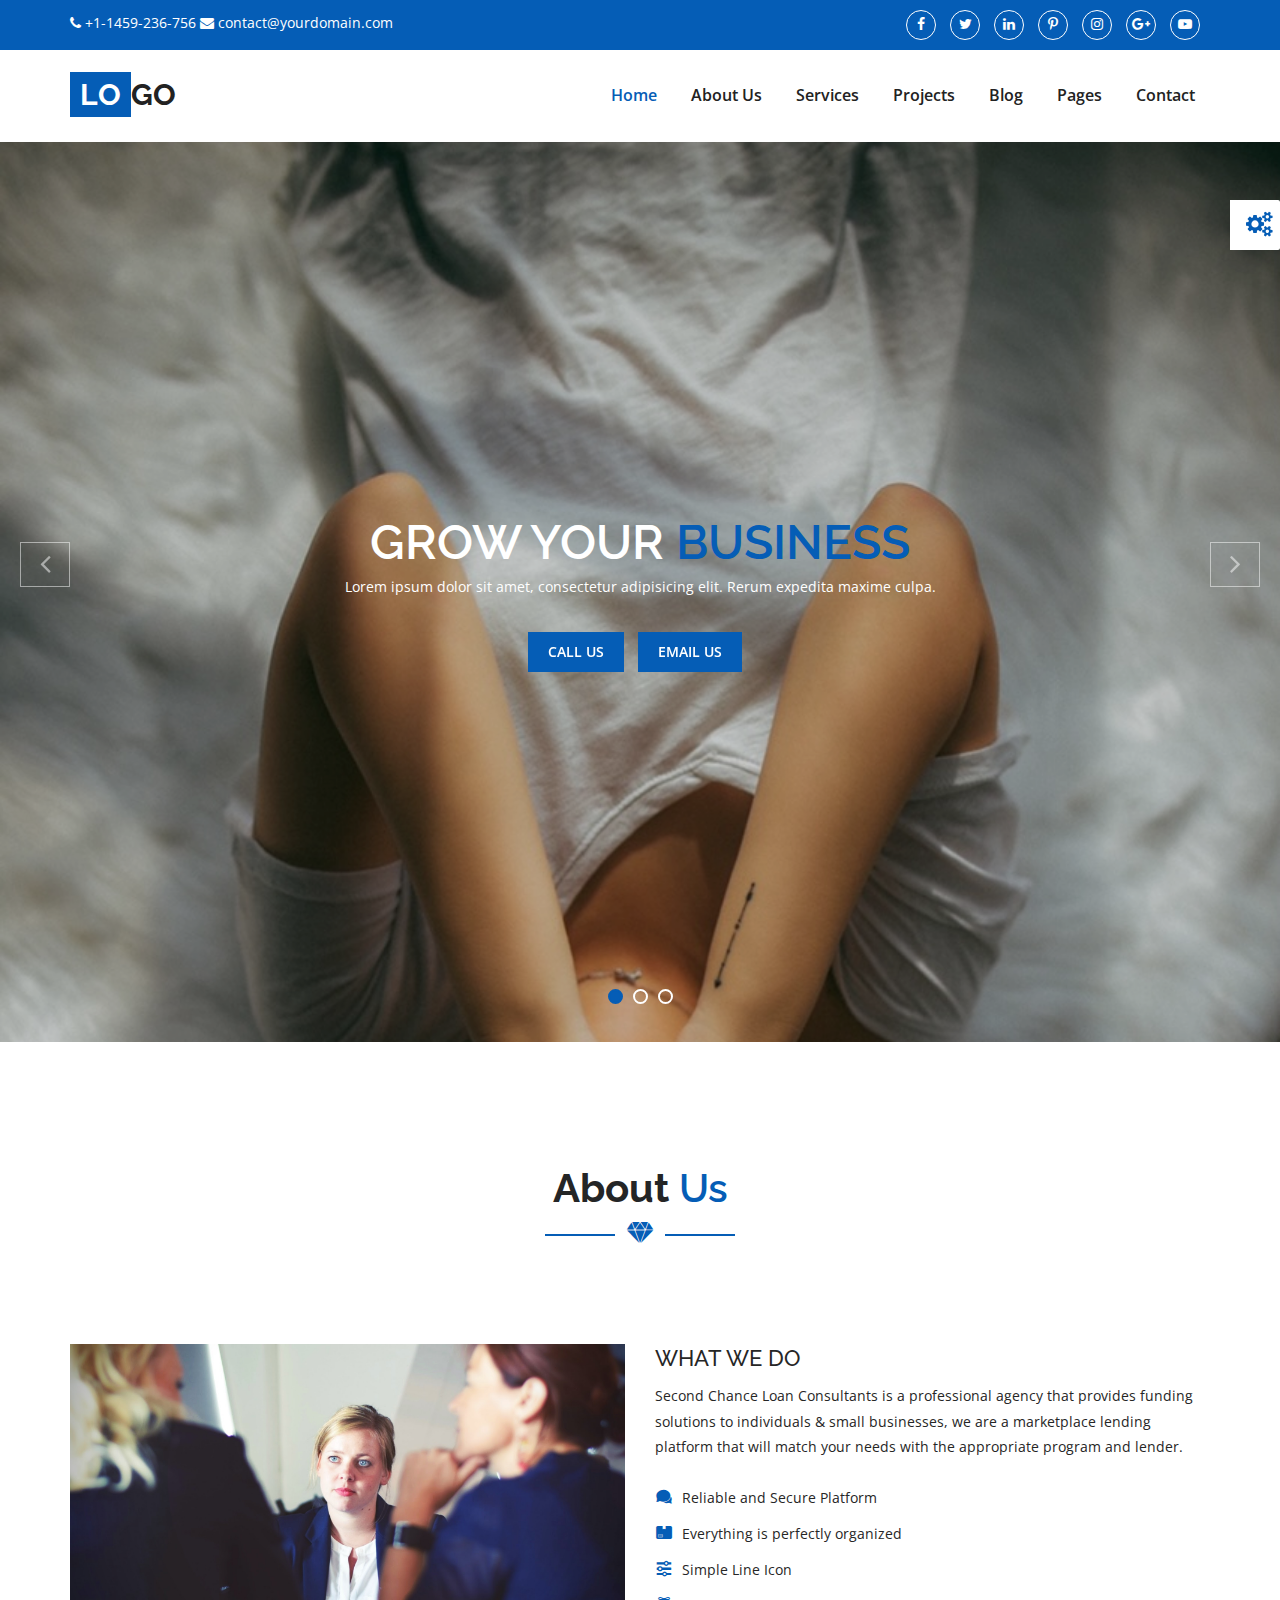
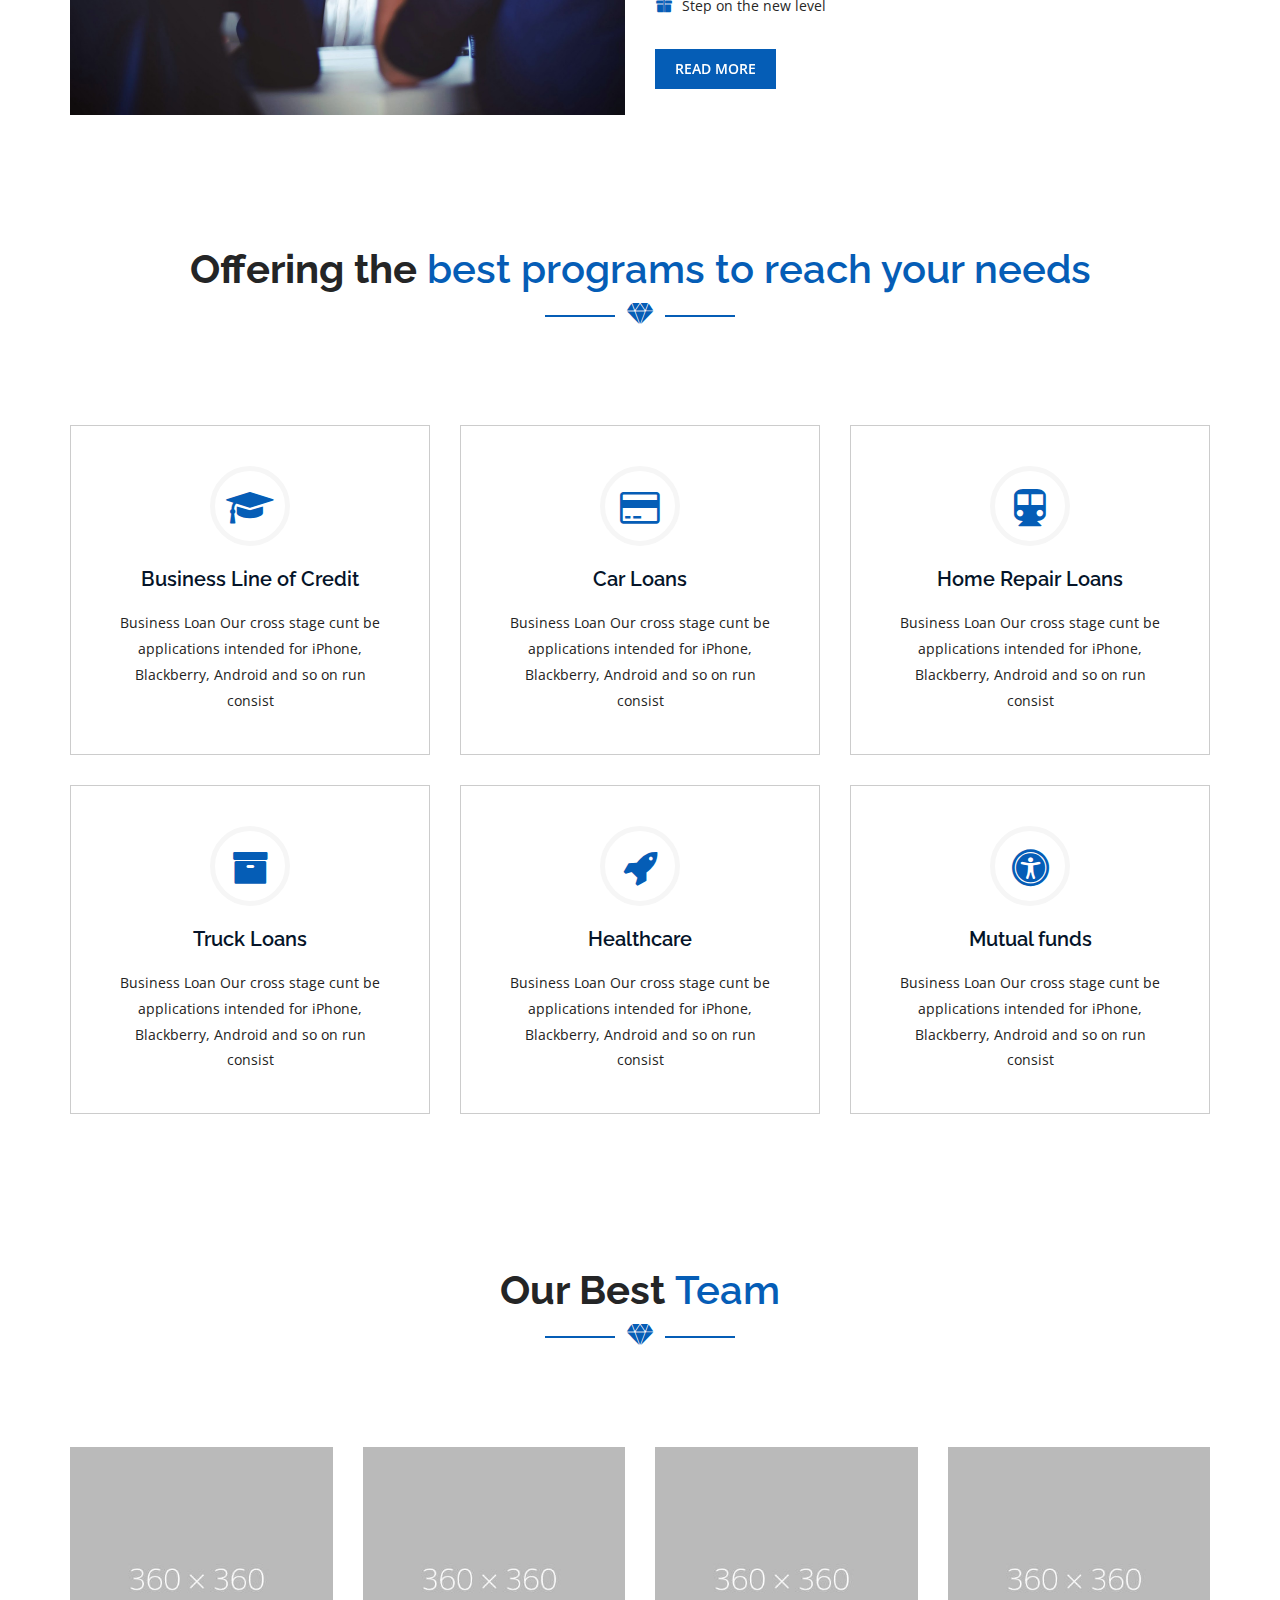
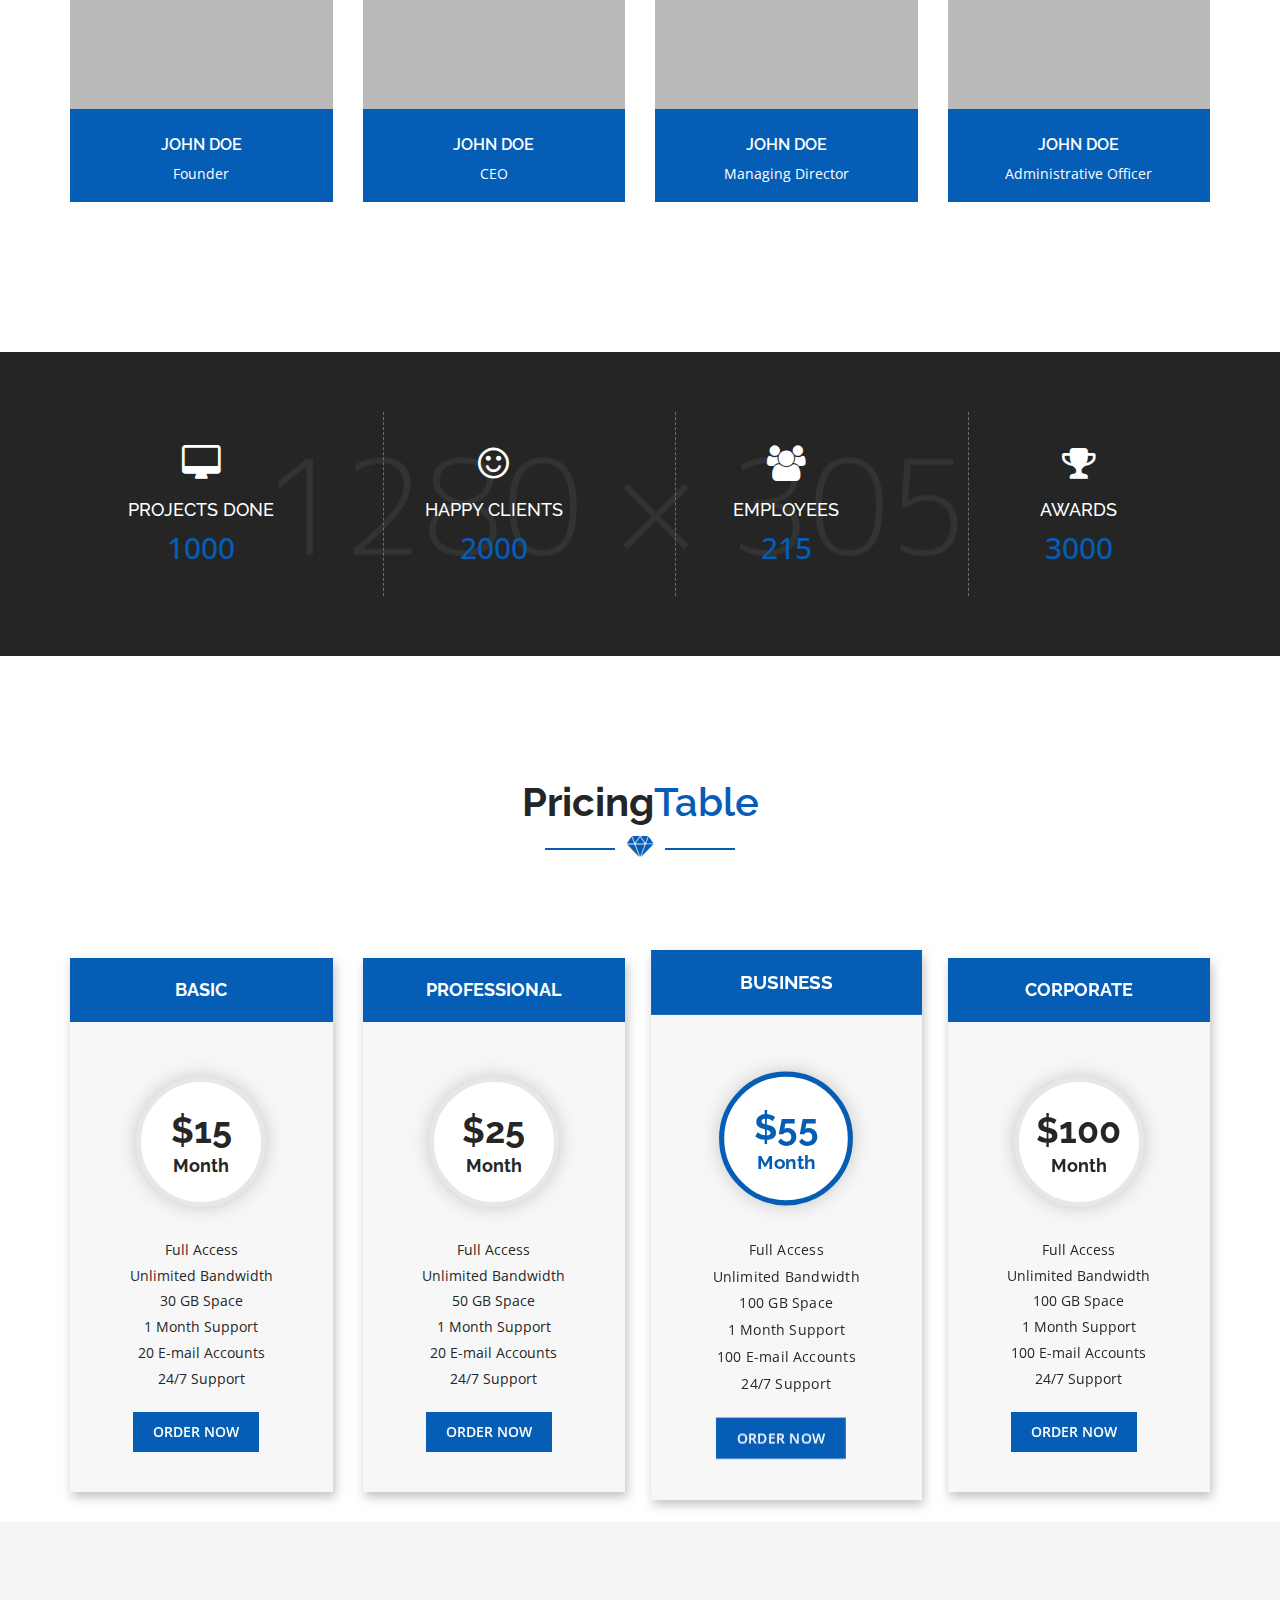
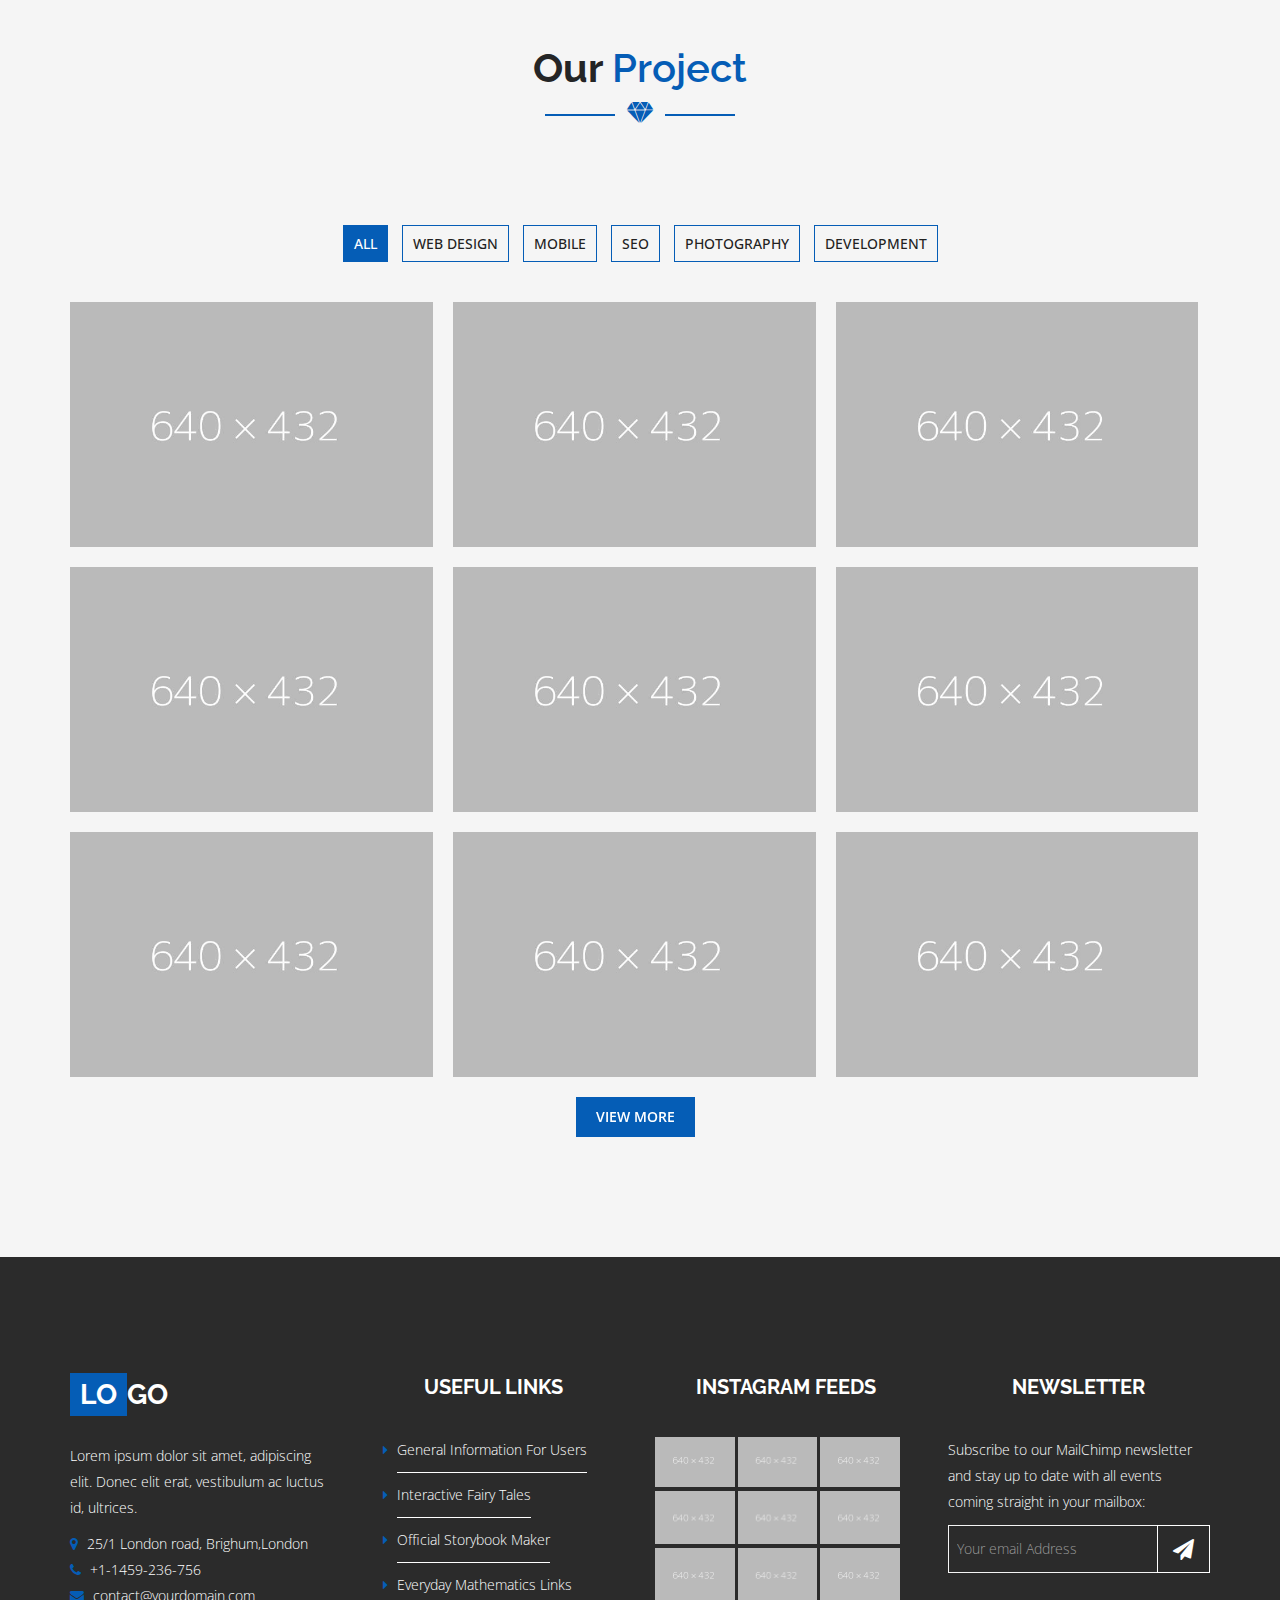
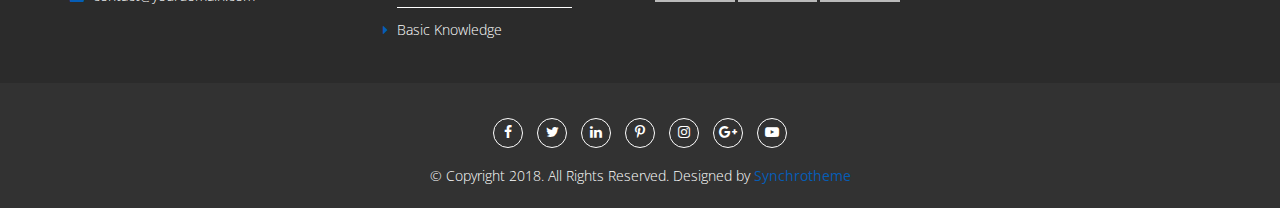
==== index.html @ c08c0f39 "aboutus" ====
<!DOCTYPE html>
<html lang="en">
  <head>
    <title>Business: Business Multipurpose HTML template</title>
    <meta charset="utf-8" />
    <meta name="viewport" content="width=device-width, initial-scale=1.0" />
    <meta http-equiv="X-UA-Compatible" content="IE=edge" />
    <meta
      name="description"
      content="Business: Business Multipurpose HTML template"
    />
    <meta
      name="keywords"
      content="bootweb, multipurpose, portfolio, personal, developer, designer, onepage, clean, minimal, modern"
    />
    <meta name="author" content="Tanmoy Dhar" />

    <!-- All CSS Files -->
    <link rel="shortcut icon" href="#" type="image/png" />
    <link rel="stylesheet" href="css/bootstrap.min.css" />
    <link rel="stylesheet" type="text/css" href="css/animate.min.css" />
    <link rel="stylesheet" href="css/owl.carousel.css" />
    <link href="css/slick.css" rel="stylesheet" />
    <link rel="stylesheet" type="text/css" href="css/slicknav.min.css" />
    <link href="css/slick-theme.css" rel="stylesheet" />
    <link rel="stylesheet" type="text/css" href="css/font-awesome.min.css" />
    <link rel="stylesheet" type="text/css" href="css/icofont.css" />
    <link
      rel="stylesheet"
      type="text/css"
      href="css/jquery.lineProgressbar.min.css"
    />
    <link rel="stylesheet" type="text/css" href="css/owl.theme.default.css" />
    <link rel="stylesheet" type="text/css" href="css/magnific-popup.css" />
    <link rel="stylesheet" href="css/style.css" />
    <link rel="stylesheet" href="css/responsive.css" />
    <link id="colors" rel="stylesheet" href="css/colors/defaults-color.css" />
  </head>
  <body>
    <!-- ==== Preloader start ==== -->
    <div id="loader-wrapper">
      <div id="loader"></div>
      <div class="loader-section section-left"></div>
      <div class="loader-section section-right"></div>
    </div>
    <!-- ==== Preloader end ==== -->
    <!-- Header start -->
    <header>
      <div class="hidden-xs hidden-sm nav-top primary-bg">
        <div class="container">
          <div class="row">
            <div class="col-sm-6">
              <div class="nav-top-access">
                <!-- Social links -->
                <ul>
                  <li><i class="fa fa-phone"></i> +1-1459-236-756</li>
                  <li>
                    <i class="fa fa-envelope" aria-hidden="true"></i>
                    contact@yourdomain.com
                  </li>
                </ul>
              </div>
            </div>
            <div class="col-sm-6 text-right">
              <div class="nav-top-social">
                <ul>
                  <li>
                    <a href="#"><i class="fa fa-facebook"></i></a>
                  </li>
                  <li>
                    <a href="#"><i class="fa fa-twitter"></i></a>
                  </li>
                  <li>
                    <a href="#"><i class="fa fa-linkedin"></i></a>
                  </li>
                  <li>
                    <a href="#"><i class="fa fa-pinterest-p"></i></a>
                  </li>
                  <li>
                    <a href="#"><i class="fa fa-instagram"></i></a>
                  </li>
                  <li>
                    <a href="#"><i class="fa fa-google-plus"></i></a>
                  </li>
                  <li>
                    <a href="#"><i class="fa fa-youtube-play"></i></a>
                  </li>
                </ul>
              </div>
            </div>
          </div>
        </div>
      </div>
      <div class="menu-area">
        <div class="container">
          <div class="row">
            <div class="col-md-3">
              <div class="logo">
                <!--== change the logo name ==-->
                <a href="index.html">
                  <h3><span>LO</span>GO</h3>
                </a>
              </div>
              <!-- Responsive Menu Start -->
              <div class="responsive-menu"></div>
              <!-- Responsive Menu End -->
            </div>
            <div class="col-md-9 col-sm-12">
              <div class="mainmenu">
                <nav>
                  <ul id="navigation">
                    <li class="current-page-item">
                      <a href="index.html">home</a>
                      <ul>
                        <li><a href="index.html">Home 1</a></li>
                        <li><a href="index-2.html">Home 2</a></li>
                        <li><a href="index-3.html">Home 3</a></li>
                      </ul>
                    </li>
                    <li>
                      <a href="about.html">
                        about us
                      </a>
                    </li>
                    <li>
                      <a href="service.html">services</a>
                    </li>
                    <li>
                      <a href="portfolio.html">projects</a>
                    </li>
                    <li>
                      <a href="blog-grid.html">blog</a>
                      <ul>
                        <li><a href="blog-grid.html">Blog Grid View</a></li>
                        <li>
                          <a href="blog-left-sidebar.html">blog Left sidebar</a>
                        </li>
                        <li>
                          <a href="blog-right-sidebar.html"
                            >blog right sidebar</a
                          >
                        </li>
                        <li><a href="blog-details.html">blog Details</a></li>
                      </ul>
                    </li>
                    <li>
                      <a href="404-page.html">pages</a>
                      <ul>
                        <li><a href="404-page.html">404 page</a></li>
                        <li><a href="faq.html">FAQs</a></li>
                        <li><a href="pricing-table.html">pricing table</a></li>
                        <li><a href="gallery.html">Gallery</a></li>
                        <li><a href="team.html">team Page</a></li>
                        <li>
                          <a href="single-team-page.html">Single team Page</a>
                        </li>
                      </ul>
                    </li>
                    <li><a href="contact.html">contact</a></li>
                  </ul>
                </nav>
              </div>
            </div>
          </div>
        </div>
      </div>
    </header>
    <!-- Header End -->

    <!-- == Home Section Start == -->
    <section id="home">
      <!-- == Color schemes == -->
      <div class="color-schemes">
        <div class="color-handle">
          <i class="fa fa-cogs fa-spin" aria-hidden="true"></i>
        </div>
        <div class="color-plate">
          <h5>Chose color</h5>
          <a
            href="css/colors/defaults-color.css"
            class="single-color defaults-color"
            >Defaults</a
          >
          <a href="css/colors/red-color.css" class="single-color red-color"
            >Red</a
          >
          <a
            href="css/colors/purple-color.css"
            class="single-color purple-color"
            >Purple</a
          >
          <a href="css/colors/sky-color.css" class="single-color sky-color"
            >sky</a
          >
          <a href="css/colors/green-color.css" class="single-color green-color"
            >Green</a
          >
          <a href="css/colors/blue-color.css" class="single-color pink-color"
            >Pink</a
          >
        </div>
      </div>
      <!-- == /Color schemes == -->
      <!-- silider start -->
      <div class="main-slider-1 white-clr-all">
        <div id="carosel-mr-1" class="carousel slide" data-ride="carousel">
          <ol class="carousel-indicators">
            <li
              data-target="#carosel-mr-1"
              data-slide-to="0"
              class="active"
            ></li>
            <li data-target="#carosel-mr-1" data-slide-to="1"></li>
            <li data-target="#carosel-mr-1" data-slide-to="2"></li>
          </ol>
          <div class="carousel-inner main-sld" role="listbox">
            <div class="item active main-sld">
              <!-- change slider image -->
              <div
                class="slider-bg"
                style="background-image: url('image/h2.JPG');"
              ></div>
              <div class="slider-cell">
                <div class="slider-ver">
                  <div class="slider-con text-center">
                    <h1>Grow Your <span>Business</span></h1>
                    <p>
                      Lorem ipsum dolor sit amet, consectetur adipisicing elit.
                      Rerum expedita maxime culpa.
                    </p>
                    <a
                      class="btn btn-default btn-animate btn-style hvr-shutter-out-vertical"
                      href="#"
                      >Call Us</a
                    >
                    <a
                      class="btn btn-default btn-animate btn-style hvr-shutter-out-vertical"
                      href="#"
                      >Email Us</a
                    >
                  </div>
                  <!-- end slider content -->
                </div>
              </div>
            </div>
            <!-- end single item -->
            <div class="item main-sld">
              <!-- change slider image -->
              <div
                class="slider-bg"
                style="background-image: url('image/h3.1.jpg');"
              ></div>
              <div class="slider-cell">
                <div class="slider-ver">
                  <div class="slider-con text-center">
                    <h1>Grow Your <span>Businesss</span></h1>
                    <p>
                      Lorem ipsum dolor sit amet, consectetur adipisicing elit.
                      Rerum expedita maxime culpa.
                    </p>
                    <a
                      class="btn btn-default btn-animate btn-style hvr-shutter-out-vertical"
                      href="#"
                      >Call Us</a
                    >
                    <a
                      class="btn btn-default btn-animate btn-style hvr-shutter-out-vertical"
                      href="#"
                      >Email Us</a
                    >
                  </div>
                  <!-- end slider content -->
                </div>
              </div>
            </div>
            <!-- end single item -->
            <div class="item main-sld">
              <!-- change slider image -->
              <div
                class="slider-bg"
                style="background-image: url('image/h5.JPG');"
              ></div>
              <div class="slider-cell">
                <div class="slider-ver">
                  <div class="slider-con text-center">
                    <h1>Increase Product <span>Sales </span></h1>
                    <p>
                      Lorem ipsum dolor sit amet, consectetur adipisicing elit.
                      Rerum expedita maxime culpa.
                    </p>
                    <a
                      class="btn btn-default btn-animate btn-style hvr-shutter-out-vertical"
                      href="#"
                      >Call Us</a
                    >
                    <a
                      class="btn btn-default btn-animate btn-style hvr-shutter-out-vertical"
                      href="#"
                      >Email Us</a
                    >
                  </div>
                  <!-- end slider content -->
                </div>
              </div>
            </div>
            <!-- end single item -->
          </div>
          <a
            class="left slide-control-mr"
            href="#carosel-mr-1"
            role="button"
            data-slide="prev"
            ><i class="fa fa-angle-left"></i
          ></a>
          <a
            class="right slide-control-mr"
            href="#carosel-mr-1"
            role="button"
            data-slide="next"
            ><i class="fa fa-angle-right"></i
          ></a>
        </div>
      </div>
      <!-- end slider bar -->
      <!--slider section start-->
    </section>
    <!-- == Home Section End == -->

    <!-- == About Section Start == -->
    <section id="about" class="about section-padding-top">
      <div class="container">
        <div class="section-title">
          <h2>About <span>Us</span></h2>
          <span class="s-title-icon"
            ><i class="icofont icofont-diamond"></i
          ></span>
        </div>
        <div class="row">
          <!-- About image -->
          <div class="col-md-6">
            <a href="#" class="img-about">
              <img src="image/aboutus.jpg" alt="" class="img-responsive" />
            </a>
          </div>
          <div class="col-md-6">
            <!-- About text-->
            <div class="about-details">
              <h5>WHAT WE DO</h5>
              <p>
                Second Chance Loan Consultants is a professional agency that
                provides funding solutions to individuals & small businesses, we
                are a marketplace lending platform that will match your needs
                with the appropriate program and lender.
              </p>
              <ul class="image-contact-list">
                <li>
                  <i class="icofont icofont-speech-comments"></i>
                  <span> Reliable and Secure Platform</span>
                </li>
                <li>
                  <i class="icofont icofont-package"></i>
                  <span>Everything is perfectly organized</span>
                </li>
                <li>
                  <i class="icofont icofont-settings"></i>
                  <span>Simple Line Icon</span>
                </li>
                <li>
                  <i class="icofont icofont-gift"></i>
                  <span>Step on the new level</span>
                </li>
              </ul>
              <a
                class="btn btn-default btn-style hvr-shutter-out-vertical"
                href="#"
                >Read More</a
              >
            </div>
            <!-- /About text -->
          </div>
        </div>
      </div>
    </section>
    <!-- == About Section End == -->

    <!-- == Service Section Start == -->
    <section id="service" class="service section-padding-top">
      <div class="container">
        <div class="section-title">
          <h2>Offering the <span>best programs to reach your needs</span></h2>
          <span class="s-title-icon"
            ><i class="icofont icofont-diamond"></i
          ></span>
        </div>
        <div class="row content service-grid-s1">
          <!-- single serivce-->
          <div class="col-md-4 col-sm-6">
            <div class="grid">
              <div class="icon">
                <i class="fa fa-graduation-cap"></i>
              </div>
              <div class="details">
                <h3><a href="#">Business Line of Credit</a></h3>
                <p>
                  Business Loan Our cross stage cunt be applications intended
                  for iPhone, Blackberry, Android and so on run consist
                </p>
              </div>
            </div>
          </div>
          <!-- single serivce-->
          <div class="col-md-4 col-sm-6">
            <div class="grid">
              <div class="icon">
                <i class="fa fa-credit-card"></i>
              </div>
              <div class="details">
                <h3><a href="#">Car Loans </a></h3>
                <p>
                  Business Loan Our cross stage cunt be applications intended
                  for iPhone, Blackberry, Android and so on run consist
                </p>
              </div>
            </div>
          </div>
          <!-- single serivce-->
          <div class="col-md-4 col-sm-6">
            <div class="grid">
              <div class="icon">
                <i class="fa fa-subway"></i>
              </div>
              <div class="details">
                <h3><a href="#">Home Repair Loans</a></h3>
                <p>
                  Business Loan Our cross stage cunt be applications intended
                  for iPhone, Blackberry, Android and so on run consist
                </p>
              </div>
            </div>
          </div>
          <!-- single serivce-->
          <div class="col-md-4 col-sm-6">
            <div class="grid">
              <div class="icon">
                <i class="fa fa-archive"></i>
              </div>
              <div class="details">
                <h3><a href="#">Truck Loans </a></h3>
                <p>
                  Business Loan Our cross stage cunt be applications intended
                  for iPhone, Blackberry, Android and so on run consist
                </p>
              </div>
            </div>
          </div>
          <!-- single serivce-->
          <div class="col-md-4 col-sm-6">
            <div class="grid">
              <div class="icon">
                <i class="fa fa-rocket"></i>
              </div>
              <div class="details">
                <h3><a href="#">Healthcare</a></h3>
                <p>
                  Business Loan Our cross stage cunt be applications intended
                  for iPhone, Blackberry, Android and so on run consist
                </p>
              </div>
            </div>
          </div>
          <!-- single serivce-->
          <div class="col-md-4 col-sm-6">
            <div class="grid">
              <div class="icon">
                <i class="fa fa-universal-access"></i>
              </div>
              <div class="details">
                <h3><a href="#">Mutual funds</a></h3>
                <p>
                  Business Loan Our cross stage cunt be applications intended
                  for iPhone, Blackberry, Android and so on run consist
                </p>
              </div>
            </div>
          </div>
        </div>
      </div>
    </section>
    <!-- == Service Section End == -->

    <!-- == Team Section Start == -->
    <section id="team" class="section-padding">
      <div class="container">
        <div class="section-title">
          <h2>Our Best <span>Team</span></h2>
          <span class="s-title-icon"
            ><i class="icofont icofont-diamond"></i
          ></span>
        </div>
        <div class="row">
          <!-- Single team item-->
          <div class="col-md-3 col-sm-6 col-xs-12">
            <div class="team-single text-center m-b-30">
              <div class="team-img">
                <img
                  src="image/team/dummy-image.jpg"
                  alt=""
                  class="img img-responsive"
                />
                <ul>
                  <li>
                    <a href="#"><i class="fa fa-facebook"></i></a>
                  </li>
                  <li>
                    <a href="#"><i class="fa fa-twitter"></i></a>
                  </li>
                  <li>
                    <a href="#"><i class="fa fa-linkedin"></i></a>
                  </li>
                  <li>
                    <a href="#"><i class="fa fa-google-plus"></i></a>
                  </li>
                </ul>
              </div>
              <div class="team-content">
                <h3><a href="single-team-page.html">John Doe</a></h3>
                <span>Founder</span>
              </div>
            </div>
          </div>
          <!-- Single team item-->
          <div class="col-md-3 col-sm-6 col-xs-12">
            <div class="team-single text-center m-b-30">
              <div class="team-img">
                <img
                  src="image/team/dummy-image.jpg"
                  alt=""
                  class="img img-responsive"
                />
                <ul>
                  <li>
                    <a href="#"><i class="fa fa-facebook"></i></a>
                  </li>
                  <li>
                    <a href="#"><i class="fa fa-twitter"></i></a>
                  </li>
                  <li>
                    <a href="#"><i class="fa fa-linkedin"></i></a>
                  </li>
                  <li>
                    <a href="#"><i class="fa fa-google-plus"></i></a>
                  </li>
                </ul>
              </div>
              <div class="team-content">
                <h3><a href="single-team-page.html">John Doe</a></h3>
                <span>CEO</span>
              </div>
            </div>
          </div>
          <!-- Single team item-->
          <div class="col-md-3 col-sm-6 col-xs-12">
            <div class="team-single text-center m-b-30">
              <div class="team-img">
                <img
                  src="image/team/dummy-image.jpg"
                  alt=""
                  class="img img-responsive"
                />
                <ul>
                  <li>
                    <a href="#"><i class="fa fa-facebook"></i></a>
                  </li>
                  <li>
                    <a href="#"><i class="fa fa-twitter"></i></a>
                  </li>
                  <li>
                    <a href="#"><i class="fa fa-linkedin"></i></a>
                  </li>
                  <li>
                    <a href="#"><i class="fa fa-google-plus"></i></a>
                  </li>
                </ul>
              </div>
              <div class="team-content">
                <h3><a href="single-team-page.html">John Doe</a></h3>
                <span>Managing Director</span>
              </div>
            </div>
          </div>
          <!-- Single team item-->
          <div class="col-md-3 col-sm-6 col-xs-12">
            <div class="team-single text-center m-b-30">
              <div class="team-img">
                <img
                  src="image/team/dummy-image.jpg"
                  alt=""
                  class="img img-responsive"
                />
                <ul>
                  <li>
                    <a href="#"><i class="fa fa-facebook"></i></a>
                  </li>
                  <li>
                    <a href="#"><i class="fa fa-twitter"></i></a>
                  </li>
                  <li>
                    <a href="#"><i class="fa fa-linkedin"></i></a>
                  </li>
                  <li>
                    <a href="#"><i class="fa fa-google-plus"></i></a>
                  </li>
                </ul>
              </div>
              <div class="team-content">
                <h3><a href="single-team-page.html">John Doe</a></h3>
                <span>Administrative Officer</span>
              </div>
            </div>
          </div>
        </div>
      </div>
    </section>
    <!-- == Team Section End == -->

    <!-- == Counter Section Start == -->
    <section id="counter" class="counter-bg bg-opacity section-padding-60">
      <div class="container">
        <div class="row">
          <!-- Counter item-->
          <div class="col-md-3 col-sm-6">
            <div class="counter-item style-2">
              <div class="counter-item-inner">
                <i class="fa fa-desktop" aria-hidden="true"></i>
                <h4>Projects Done</h4>
                <span class="counter">1000</span>
              </div>
            </div>
          </div>
          <!-- Counter item-->
          <div class="col-md-3 col-sm-6">
            <div class="counter-item style-2">
              <div class="counter-item-inner">
                <div class="icon"></div>
                <i class="fa fa-smile-o"></i>
                <h4>Happy Clients</h4>
                <span class="counter">2000</span>
              </div>
            </div>
          </div>
          <!-- Counter item-->
          <div class="col-md-3 col-sm-6">
            <div class="counter-item style-2">
              <div class="counter-item-inner">
                <div class="icon"></div>
                <i class="fa fa-users" aria-hidden="true"></i>
                <h4>Employees</h4>
                <span class="counter">215</span>
              </div>
            </div>
          </div>
          <!-- Counter item-->
          <div class="col-md-3 col-sm-6">
            <div class="counter-item style-2">
              <div class="counter-item-inner">
                <div class="icon"></div>
                <i class="fa fa-trophy" aria-hidden="true"></i>
                <h4>Awards</h4>
                <span class="counter">3000</span>
              </div>
            </div>
          </div>
        </div>
      </div>
    </section>
    <!-- == Counter Section End == -->

    <!-- == Pricing Table Section Start == -->
    <section id="portfolio-section" class="portfolio section-padding-top">
      <div class="container">
        <div class="section-title">
          <h2>Pricing<span>Table</span></h2>
          <span class="s-title-icon"
            ><i class="icofont icofont-diamond"></i
          ></span>
        </div>
        <div class="row">
          <div class="col-md-3">
            <div class="pricing-item text-center">
              <div class="pricing-heading">
                <h6 class="title">Basic</h6>
              </div>
              <div class="pricing-body">
                <div class="rate">
                  <h3 class="amount">$15</h3>
                  <h6 class="validity">Month</h6>
                </div>
                <ul class="pricing-list">
                  <li>Full Access</li>
                  <li>Unlimited Bandwidth</li>
                  <li>30 GB Space</li>
                  <li>1 Month Support</li>
                  <li>20 E-mail Accounts</li>
                  <li>24/7 Support</li>
                </ul>
                <a
                  class="button btn btn-default btn-style hvr-shutter-out-vertical "
                  href="#"
                  >Order Now</a
                >
              </div>
            </div>
          </div>
          <div class="col-md-3">
            <div class="pricing-item text-center">
              <div class="pricing-heading">
                <h6 class="title">Professional</h6>
              </div>
              <div class="pricing-body">
                <div class="rate">
                  <h3 class="amount">$25</h3>
                  <h6 class="validity">Month</h6>
                </div>
                <ul class="pricing-list">
                  <li>Full Access</li>
                  <li>Unlimited Bandwidth</li>
                  <li>50 GB Space</li>
                  <li>1 Month Support</li>
                  <li>20 E-mail Accounts</li>
                  <li>24/7 Support</li>
                </ul>
                <a
                  class="button btn btn-default btn-style hvr-shutter-out-vertical "
                  href="#"
                  >Order Now</a
                >
              </div>
            </div>
          </div>
          <div class="col-md-3">
            <div class="pricing-item text-center active-pricing">
              <div class="pricing-heading">
                <h6 class="title">Business</h6>
              </div>
              <div class="pricing-body">
                <div class="rate">
                  <h3 class="amount">$55</h3>
                  <h6 class="validity">Month</h6>
                </div>
                <ul class="pricing-list">
                  <li>Full Access</li>
                  <li>Unlimited Bandwidth</li>
                  <li>100 GB Space</li>
                  <li>1 Month Support</li>
                  <li>100 E-mail Accounts</li>
                  <li>24/7 Support</li>
                </ul>
                <a
                  class="button btn btn-default btn-style hvr-shutter-out-vertical "
                  href="#"
                  >Order Now</a
                >
              </div>
            </div>
          </div>
          <div class="col-md-3">
            <div class="pricing-item text-center">
              <div class="pricing-heading">
                <h6 class="title">CORPORATE</h6>
              </div>
              <div class="pricing-body">
                <div class="rate">
                  <h3 class="amount">$100</h3>
                  <h6 class="validity">Month</h6>
                </div>
                <ul class="pricing-list">
                  <li>Full Access</li>
                  <li>Unlimited Bandwidth</li>
                  <li>100 GB Space</li>
                  <li>1 Month Support</li>
                  <li>100 E-mail Accounts</li>
                  <li>24/7 Support</li>
                </ul>
                <a
                  class="button btn btn-default btn-style hvr-shutter-out-vertical "
                  href="#"
                  >Order Now</a
                >
              </div>
            </div>
          </div>
        </div>
      </div>
    </section>
    <!-- == Pricing Table Section End == -->

    <!-- ==== Portfolio section start ==== -->
    <section class="section-padding gray-brackground" id="portfolio">
      <div class="container">
        <div class="section-title">
          <h2>Our <span>Project</span></h2>
          <span class="s-title-icon"
            ><i class="icofont icofont-diamond"></i
          ></span>
        </div>
        <div class="portfolio-content">
          <!-- Protfolio navbar -->
          <div class="portfolio-filter-wrap text-center">
            <ul class="portfolio-filter hover-style-one">
              <li class="active"><a href="#" data-filter="*"> All</a></li>
              <li><a href="#" data-filter=".cat1">WEB Design</a></li>
              <li><a href="#" data-filter=".cat2">Mobile</a></li>
              <li><a href="#" data-filter=".cat3">SEO</a></li>
              <li><a href="#" data-filter=".cat4">Photography</a></li>
              <li><a href="#" data-filter=".cat5">Development</a></li>
            </ul>
          </div>
          <div
            class="portfolio portfolio-gutter portfolio-style-2 portfolio-container portfolio-masonry portfolio-column-count-4 "
          >
            <!-- Single portfolio item -->
            <div class="portfolio-item cat1 cat3">
              <div class="portfolio-item-content">
                <div class="item-thumbnail">
                  <!-- Change the dummy image -->
                  <img src="image/portfolio/dummy-image.jpg" alt="" />
                </div>
                <div class="portfolio-description">
                  <h4><a href="#">project title</a></h4>

                  <!-- Change the dummy image -->
                  <a
                    href="image/portfolio/dummy-image.jpg"
                    class="portfolio-gallery-set"
                    ><i class="fa fa-search-plus"></i></a
                  ><a target="_blank" href="#"><i class="fa fa-link"></i></a>
                </div>
              </div>
            </div>
            <!-- Single portfolio item -->
            <div class="portfolio-item cat1 cat2">
              <div class="portfolio-item-content">
                <div class="item-thumbnail">
                  <!-- Change the dummy image -->
                  <img src="image/portfolio/dummy-image.jpg" alt="" />
                </div>
                <div class="portfolio-description">
                  <h4><a href="#">project title</a></h4>

                  <!-- Change the dummy image -->
                  <a
                    href="image/portfolio/dummy-image.jpg"
                    class="portfolio-gallery-set"
                    ><i class="fa fa-search-plus"></i></a
                  ><a target="_blank" href="#"><i class="fa fa-link"></i></a>
                </div>
              </div>
            </div>
            <!-- Single portfolio item -->
            <div class="portfolio-item cat3 cat4 cat2 cat1">
              <div class="portfolio-item-content">
                <div class="item-thumbnail">
                  <!-- Change the dummy image -->
                  <img src="image/portfolio/dummy-image.jpg" alt="" />
                </div>
                <div class="portfolio-description">
                  <h4><a href="#">project title</a></h4>

                  <!-- Change the dummy image -->
                  <a
                    href="image/portfolio/dummy-image.jpg"
                    class="portfolio-gallery-set"
                    ><i class="fa fa-search-plus"></i></a
                  ><a target="_blank" href="#"><i class="fa fa-link"></i></a>
                </div>
              </div>
            </div>
            <!-- Single portfolio item -->
            <div class="portfolio-item cat1 cat3 cat5">
              <div class="portfolio-item-content">
                <div class="item-thumbnail">
                  <!-- Change the dummy image -->
                  <img src="image/portfolio/dummy-image.jpg" alt="" />
                </div>
                <div class="portfolio-description">
                  <h4><a href="#">project title</a></h4>

                  <!-- Change the dummy image -->
                  <a
                    href="image/portfolio/dummy-image.jpg"
                    class="portfolio-gallery-set"
                    ><i class="fa fa-search-plus"></i></a
                  ><a target="_blank" href="#"><i class="fa fa-link"></i></a>
                </div>
              </div>
            </div>
            <!-- Single portfolio item -->
            <div class="portfolio-item cat5 cat2 cat4">
              <div class="portfolio-item-content">
                <div class="item-thumbnail">
                  <!-- Change the dummy image -->
                  <img src="image/portfolio/dummy-image.jpg" alt="" />
                </div>
                <div class="portfolio-description">
                  <h4><a href="#">project title</a></h4>

                  <!-- Change the dummy image -->
                  <a
                    href="image/portfolio/dummy-image.jpg"
                    class="portfolio-gallery-set"
                    ><i class="fa fa-search-plus"></i></a
                  ><a target="_blank" href="#"><i class="fa fa-link"></i></a>
                </div>
              </div>
            </div>
            <!-- Single portfolio item -->
            <div class="portfolio-item cat1 cat5 cat3">
              <div class="portfolio-item-content">
                <div class="item-thumbnail">
                  <!-- Change the dummy image -->
                  <img src="image/portfolio/dummy-image.jpg" alt="" />
                </div>
                <div class="portfolio-description">
                  <h4><a href="#">project title</a></h4>

                  <!-- Change the dummy image -->
                  <a
                    href="image/portfolio/dummy-image.jpg"
                    class="portfolio-gallery-set"
                    ><i class="fa fa-search-plus"></i></a
                  ><a target="_blank" href="#"><i class="fa fa-link"></i></a>
                </div>
              </div>
            </div>
            <!-- Single portfolio item -->
            <div class="portfolio-item cat1 cat3">
              <div class="portfolio-item-content">
                <div class="item-thumbnail">
                  <!-- Change the dummy image -->
                  <img src="image/portfolio/dummy-image.jpg" alt="" />
                </div>
                <div class="portfolio-description">
                  <h4><a href="#">project title</a></h4>

                  <!-- Change the dummy image -->
                  <a
                    href="image/portfolio/dummy-image.jpg"
                    class="portfolio-gallery-set"
                    ><i class="fa fa-search-plus"></i></a
                  ><a target="_blank" href="#"><i class="fa fa-link"></i></a>
                </div>
              </div>
            </div>
            <!-- Single portfolio item -->
            <div class="portfolio-item cat1 cat2">
              <div class="portfolio-item-content">
                <div class="item-thumbnail">
                  <!-- Change the dummy image -->
                  <img src="image/portfolio/dummy-image.jpg" alt="" />
                </div>
                <div class="portfolio-description">
                  <h4><a href="#">project title</a></h4>

                  <!-- Change the dummy image -->
                  <a
                    href="image/portfolio/dummy-image.jpg"
                    class="portfolio-gallery-set"
                    ><i class="fa fa-search-plus"></i></a
                  ><a target="_blank" href="#"><i class="fa fa-link"></i></a>
                </div>
              </div>
            </div>
            <!-- Single portfolio item -->
            <div class="portfolio-item cat3 cat4 cat2 cat1">
              <div class="portfolio-item-content">
                <div class="item-thumbnail">
                  <!-- Change the dummy image -->
                  <img src="image/portfolio/dummy-image.jpg" alt="" />
                </div>
                <div class="portfolio-description">
                  <h4><a href="#">project title</a></h4>

                  <!-- Change the dummy image -->
                  <a
                    href="image/portfolio/dummy-image.jpg"
                    class="portfolio-gallery-set"
                    ><i class="fa fa-search-plus"></i></a
                  ><a target="_blank" href="#"><i class="fa fa-link"></i></a>
                </div>
              </div>
            </div>
          </div>
          <div class="text-center">
            <a
              class="btn btn-default btn-style hvr-shutter-out-vertical"
              href="#"
              >View More</a
            >
          </div>
        </div>
      </div>
    </section>
    <!-- ==== Protfolio section end ==== -->
    <!-- ==== footer section start ==== -->
    <footer class="footer-bg section-padding-top footer">
      <div class="footer-widget-area">
        <div class="container">
          <div class="row">
            <div class="col-md-3">
              <div class="f-widget">
                <a href="index.html">
                  <!-- Change the logo here-->
                  <h4 class="logo-text1"><span>LO</span>GO</h4>
                </a>
                <p class="m-t-30">
                  Lorem ipsum dolor sit amet, adipiscing elit. Donec elit erat,
                  vestibulum ac luctus id, ultrices.
                </p>
                <ul class="f-address">
                  <li>
                    <i class="fa fa-map-marker" aria-hidden="true"></i> 25/1
                    London road, Brighum,London
                  </li>
                  <li><i class="fa fa-phone"></i> +1-1459-236-756</li>
                  <li>
                    <i class="fa fa-envelope" aria-hidden="true"></i>
                    contact@yourdomain.com
                  </li>
                </ul>
              </div>
            </div>
            <div class="col-md-3">
              <div class="f-widget">
                <div class="f-widget-title">
                  <h4>Useful links</h4>
                </div>
                <ul class="useful-links">
                  <li>
                    <i class="fa fa-caret-right" aria-hidden="true"></i>
                    <a href="#">General Information For Users</a>
                  </li>
                  <li>
                    <i class="fa fa-caret-right" aria-hidden="true"></i>
                    <a href="#">Interactive Fairy Tales</a>
                  </li>
                  <li>
                    <i class="fa fa-caret-right" aria-hidden="true"></i>
                    <a href="#">Official Storybook Maker</a>
                  </li>
                  <li>
                    <i class="fa fa-caret-right" aria-hidden="true"></i>
                    <a href="#">Everyday Mathematics Links</a>
                  </li>
                  <li>
                    <i class="fa fa-caret-right" aria-hidden="true"></i>
                    <a href="#">Basic Knowledge</a>
                  </li>
                </ul>
              </div>
            </div>
            <div class="col-md-3">
              <div class="f-widget">
                <div class="f-widget-title">
                  <h4>Instagram Feeds</h4>
                </div>
                <ul class="instagram-widget">
                  <li>
                    <a href="#"
                      ><img
                        src="image/portfolio/dummy-image.jpg"
                        alt=""
                        class="img-responsive"
                    /></a>
                  </li>
                  <li>
                    <a href="#"
                      ><img
                        src="image/portfolio/dummy-image.jpg"
                        alt=""
                        class="img-responsive"
                    /></a>
                  </li>
                  <li>
                    <a href="#"
                      ><img
                        src="image/portfolio/dummy-image.jpg"
                        alt=""
                        class="img-responsive"
                    /></a>
                  </li>
                  <li>
                    <a href="#"
                      ><img
                        src="image/portfolio/dummy-image.jpg"
                        alt=""
                        class="img-responsive"
                    /></a>
                  </li>
                  <li>
                    <a href="#"
                      ><img
                        src="image/portfolio/dummy-image.jpg"
                        alt=""
                        class="img-responsive"
                    /></a>
                  </li>
                  <li>
                    <a href="#"
                      ><img
                        src="image/portfolio/dummy-image.jpg"
                        alt=""
                        class="img-responsive"
                    /></a>
                  </li>
                  <li>
                    <a href="#"
                      ><img
                        src="image/portfolio/dummy-image.jpg"
                        alt=""
                        class="img-responsive"
                    /></a>
                  </li>
                  <li>
                    <a href="#"
                      ><img
                        src="image/portfolio/dummy-image.jpg"
                        alt=""
                        class="img-responsive"
                    /></a>
                  </li>
                  <li>
                    <a href="#"
                      ><img
                        src="image/portfolio/dummy-image.jpg"
                        alt=""
                        class="img-responsive"
                    /></a>
                  </li>
                </ul>
              </div>
            </div>
            <div class="col-md-3">
              <div class="f-widget">
                <div class="f-widget-title">
                  <h4>Newsletter</h4>
                </div>
                <p>
                  Subscribe to our MailChimp newsletter and stay up to date with
                  all events coming straight in your mailbox:
                </p>
                <div class="newsletter">
                  <div class="input-group">
                    <input
                      type="text"
                      class="form-control"
                      placeholder="Your email Address"
                      aria-label="Search for..."
                      autocomplete="off"
                    />
                    <span class="input-group-btn">
                      <button class="btn newsletter-btn" type="button">
                        <i class="fa Example of paper-plane fa-paper-plane"></i>
                      </button>
                    </span>
                  </div>
                </div>
              </div>
            </div>
          </div>
        </div>
      </div>
      <div class="copyright-area">
        <div class="container">
          <div class="row text-center">
            <div class="copyright-social">
              <ul class="social-profile">
                <li>
                  <a href="#"><i class="fa fa-facebook"></i></a>
                </li>
                <li>
                  <a href="#"><i class="fa fa-twitter"></i></a>
                </li>
                <li>
                  <a href="#"><i class="fa fa-linkedin"></i></a>
                </li>
                <li>
                  <a href="#"><i class="fa fa-pinterest-p"></i></a>
                </li>
                <li>
                  <a href="#"><i class="fa fa-instagram"></i></a>
                </li>
                <li>
                  <a href="#"><i class="fa fa-google-plus"></i></a>
                </li>
                <li>
                  <a href="#"><i class="fa fa-youtube-play"></i></a>
                </li>
              </ul>
            </div>
            <div class="copyright-text">
              <p>
                © Copyright 2018. All Rights Reserved. Designed by
                <a href="#">Synchrotheme</a>
              </p>
            </div>
          </div>
        </div>
      </div>
    </footer>
    <!-- ==== footer section end ==== -->

    <!-- All JS Here -->
    <script src="js/jquery.js"></script>
    <script src="js/bootstrap.min.js"></script>
    <script src="js/jquery.parallax-1.1.3.js"></script>
    <script src="js/slick.min.js"></script>
    <script src="js/jquery.magnific-popup.min.js"></script>
    <script src="js/wow.min.js"></script>
    <script src="js/isotope.js"></script>
    <script src="js/owl.carousel.min.js"></script>
    <script src="js/jquery.waypoints.min.js"></script>
    <script src="js/jquery.lineProgressbar.js"></script>
    <script src="js/jquery.counterup.min.js"></script>
    <script src="js/jquery.slicknav.min.js"></script>
    <script src="js/tweetie.js"></script>
    <script src="js/main.js"></script>
  </body>
</html>
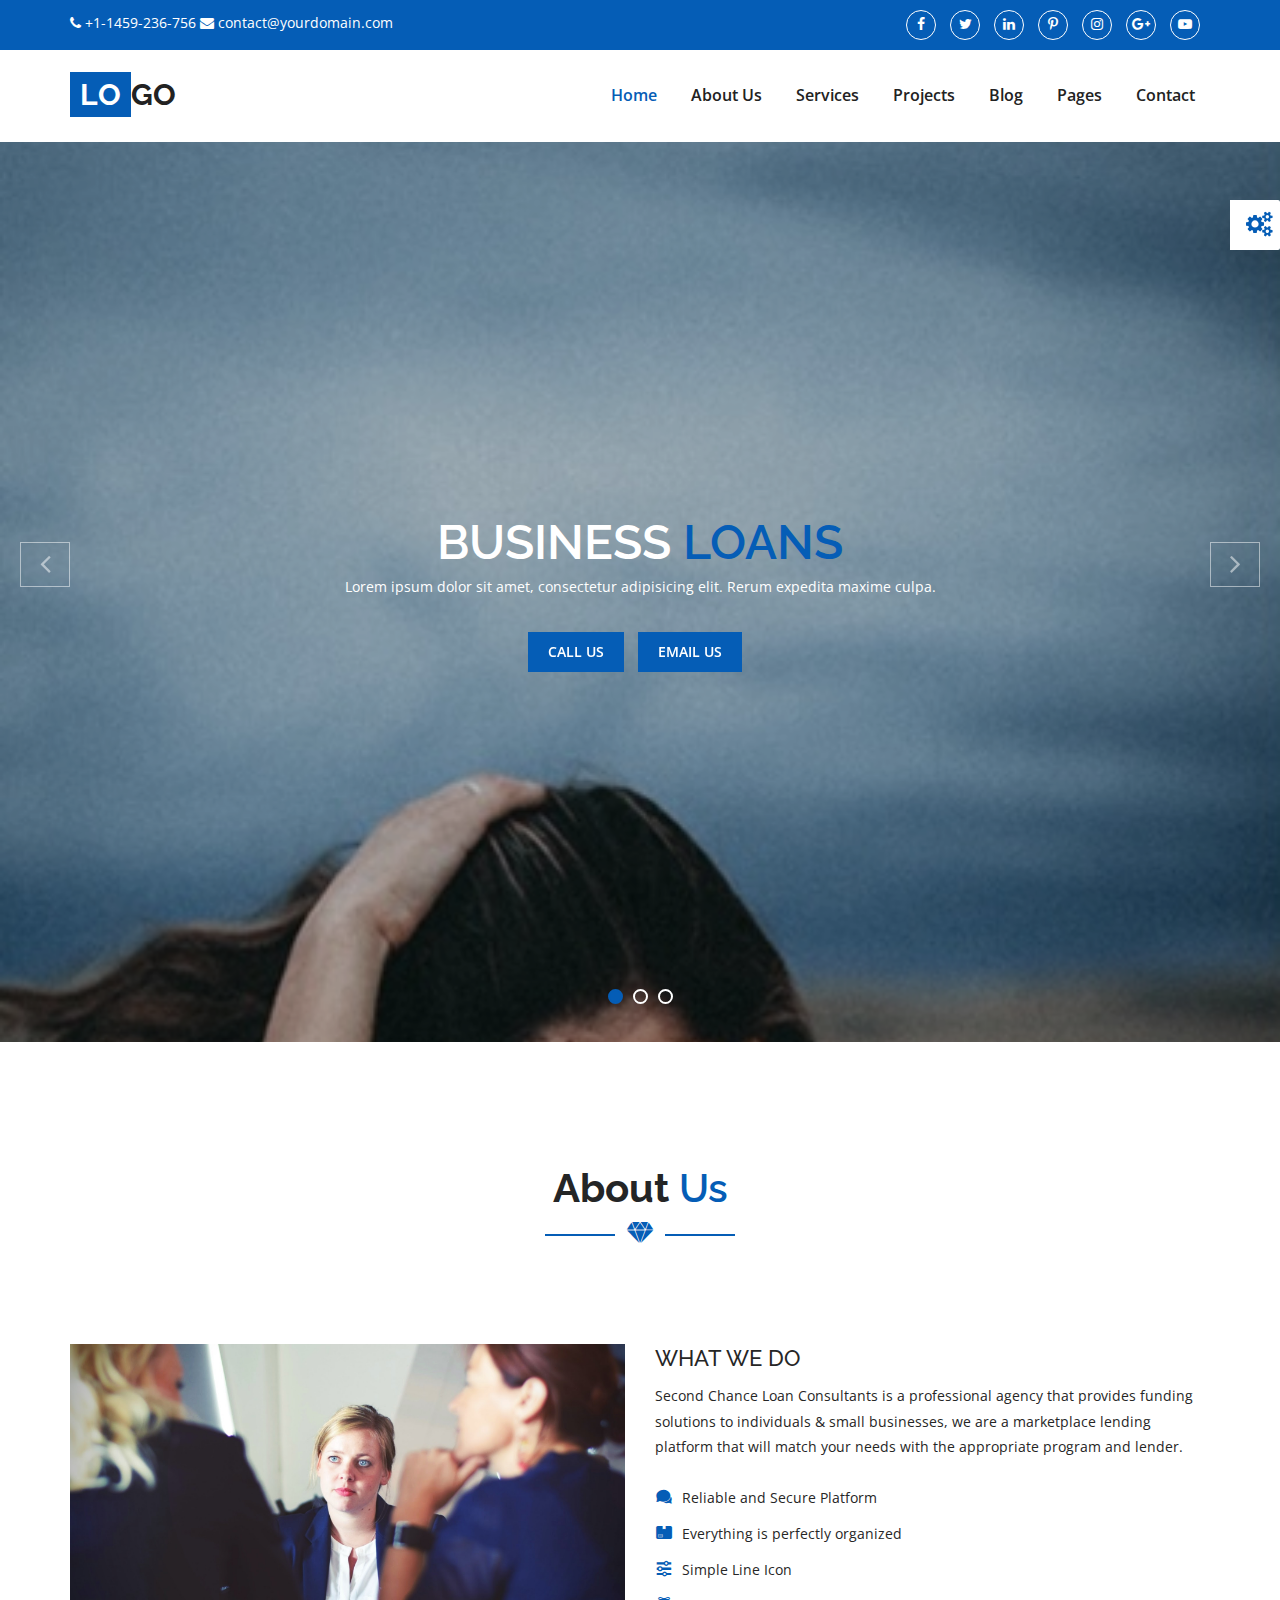
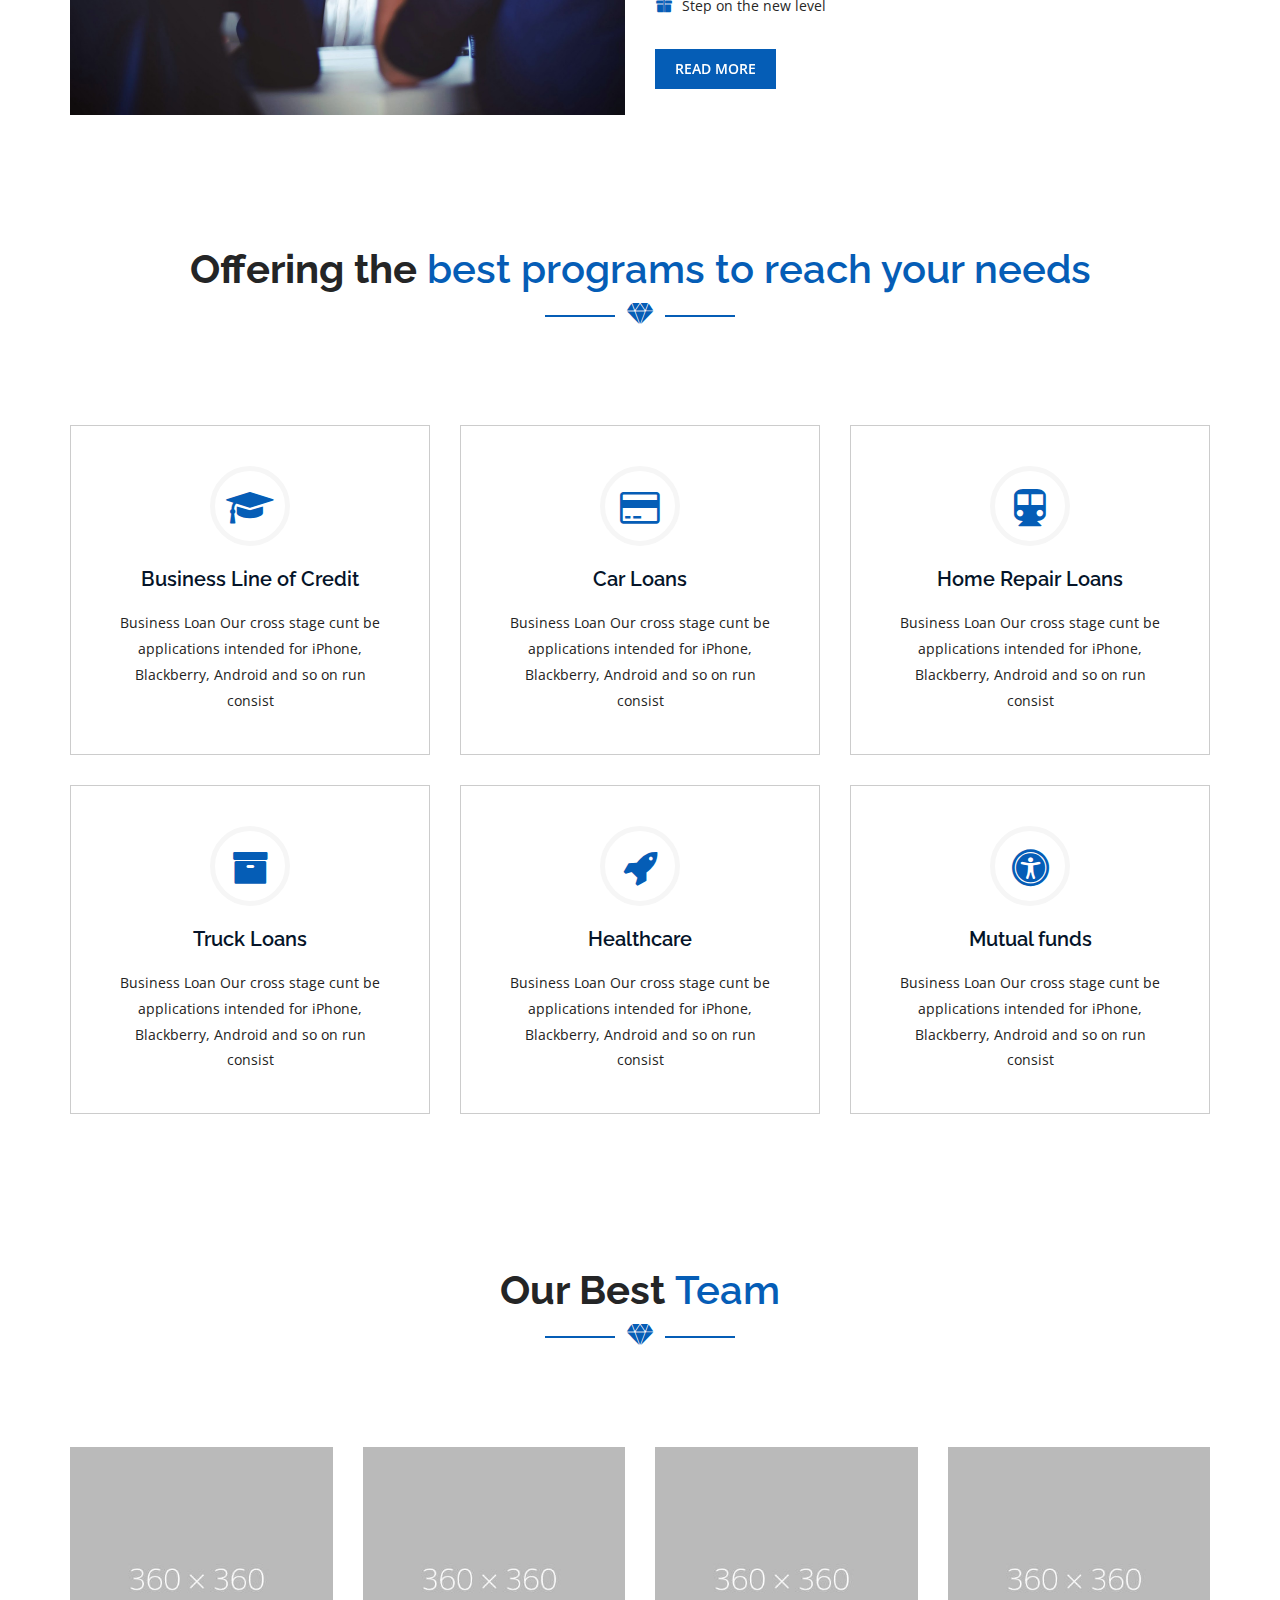
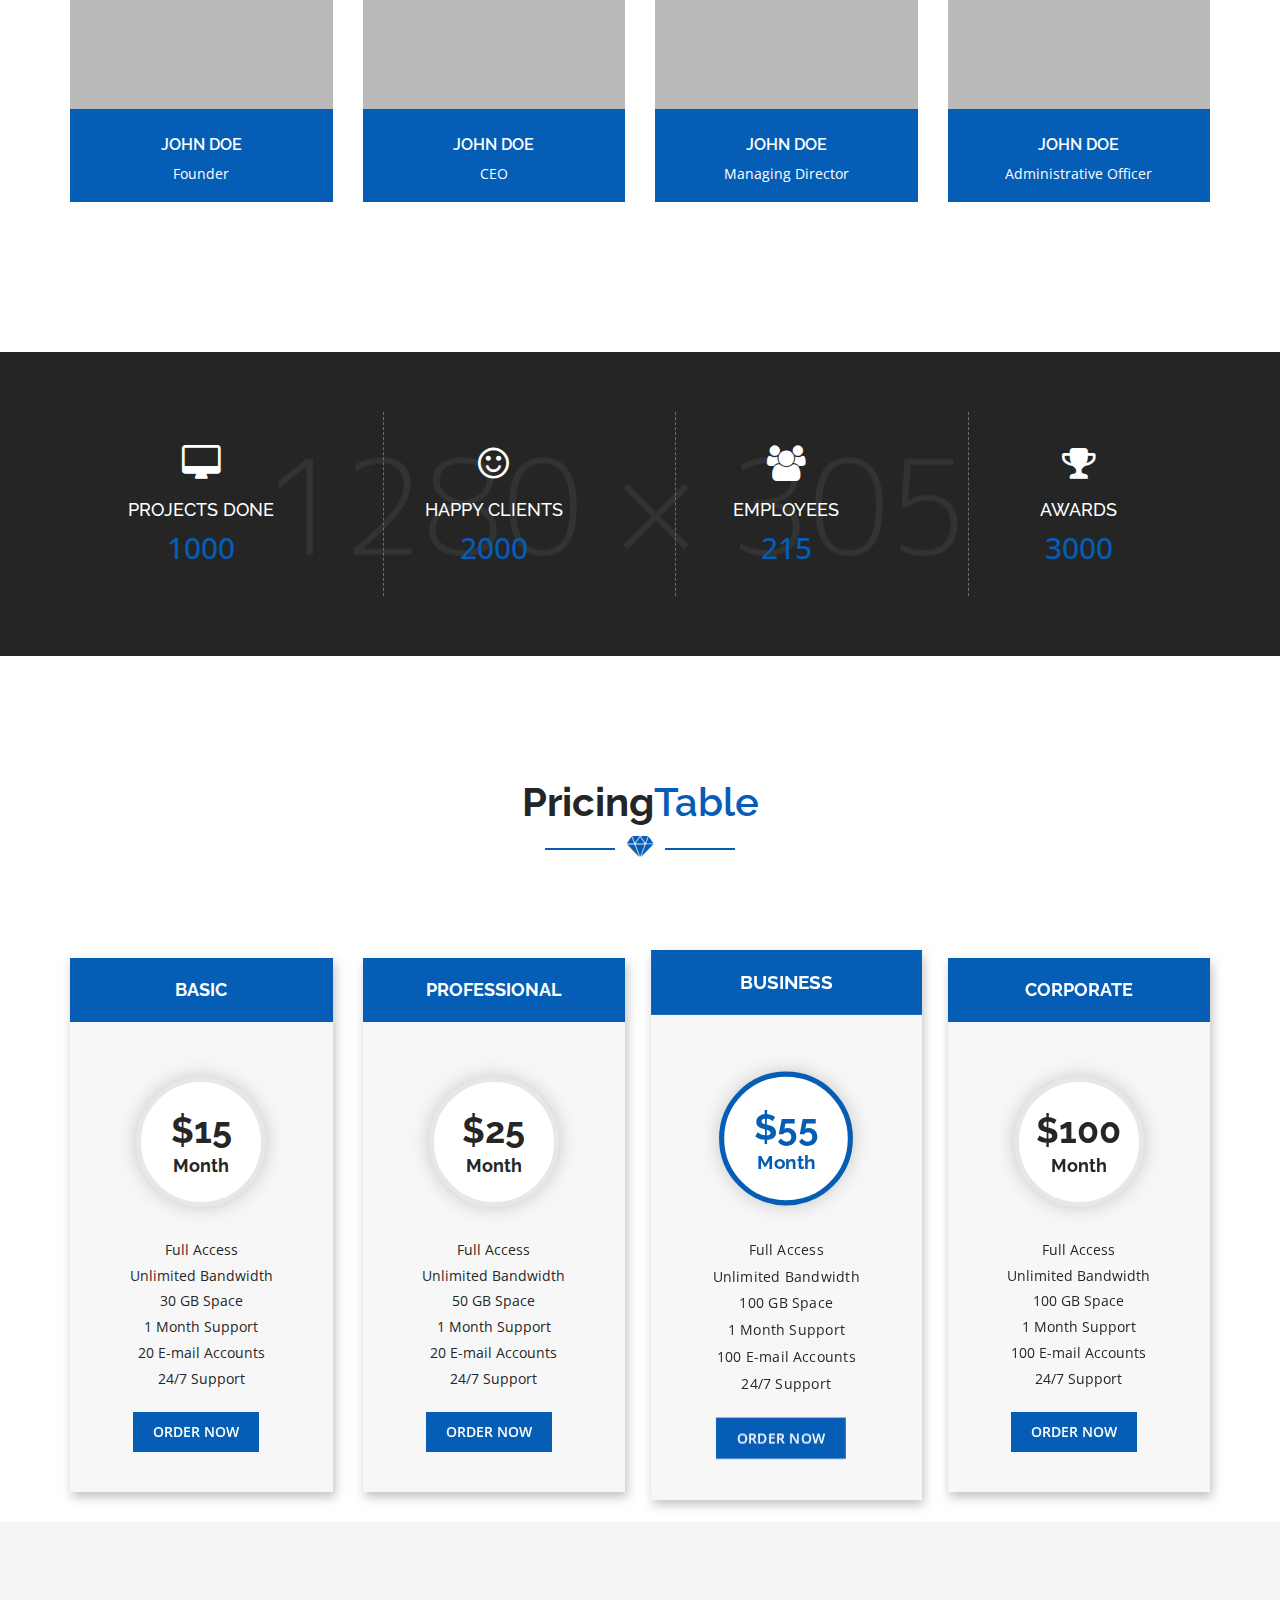
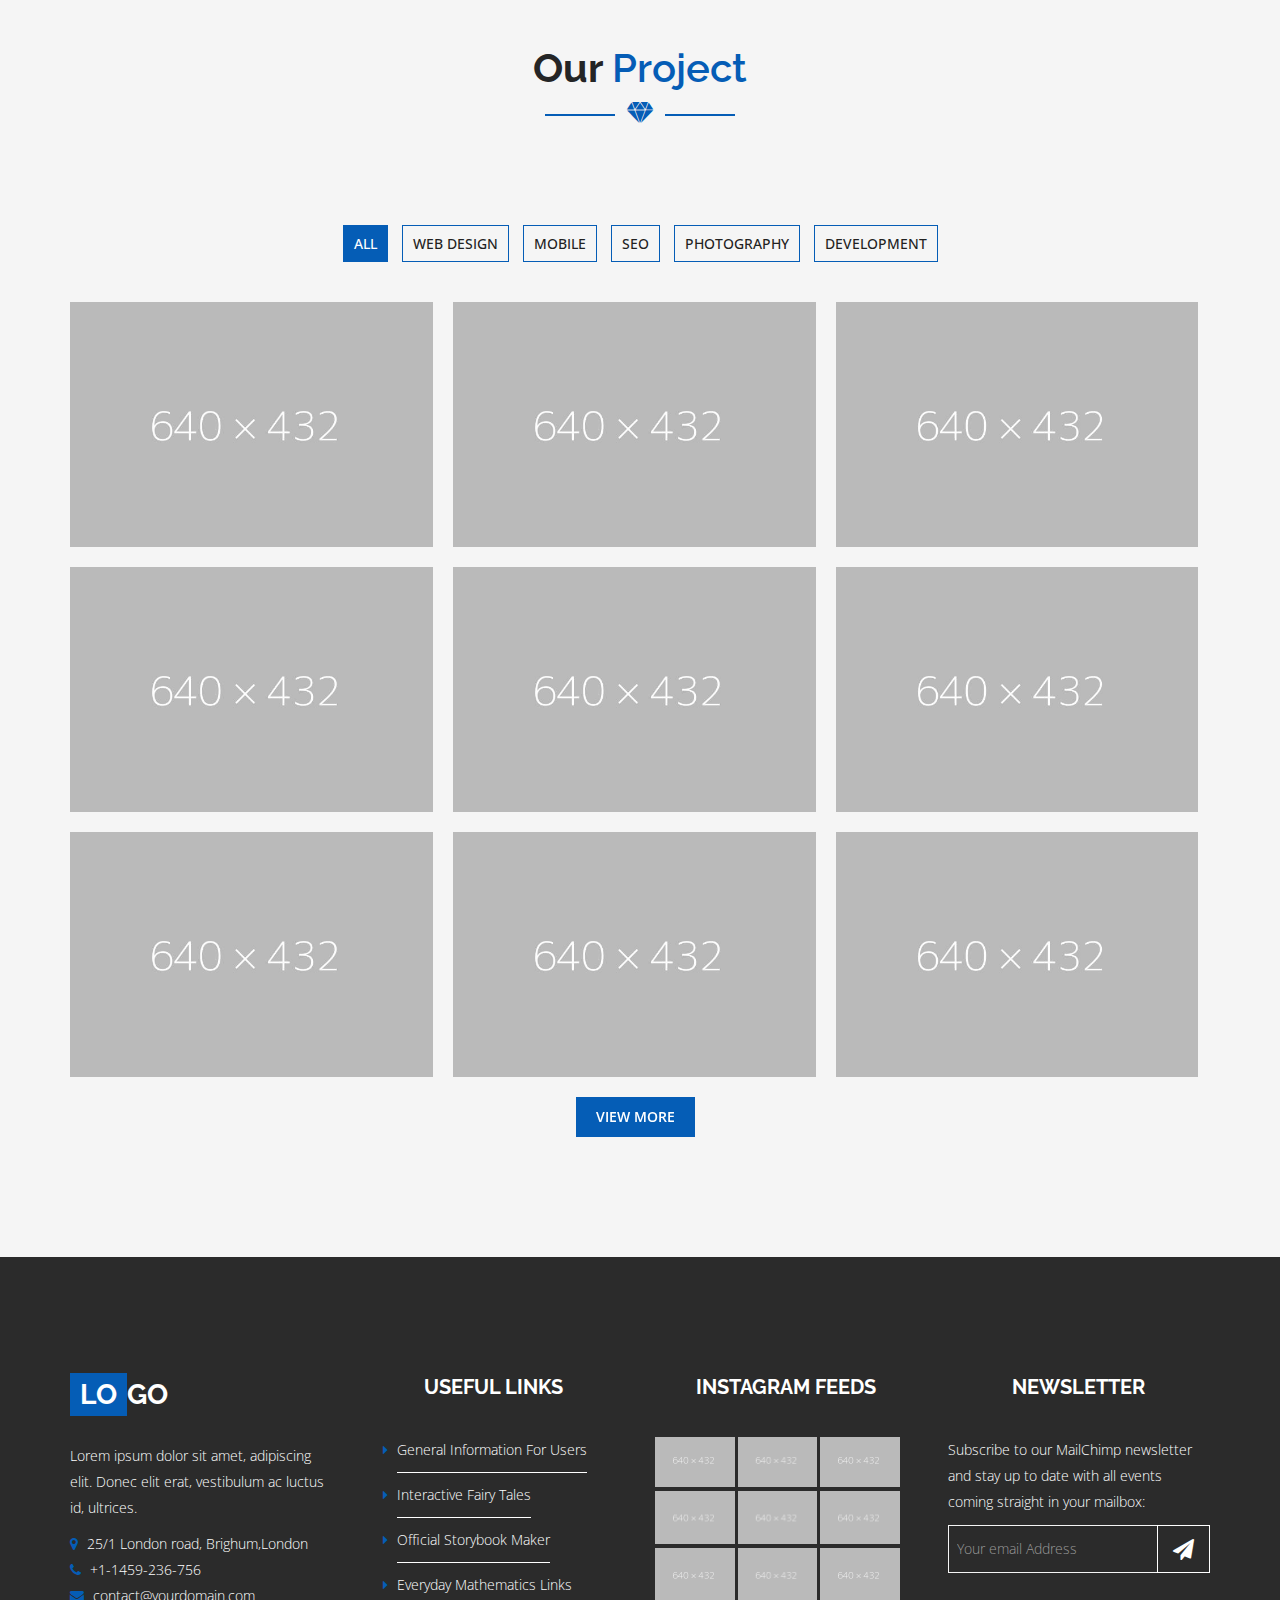
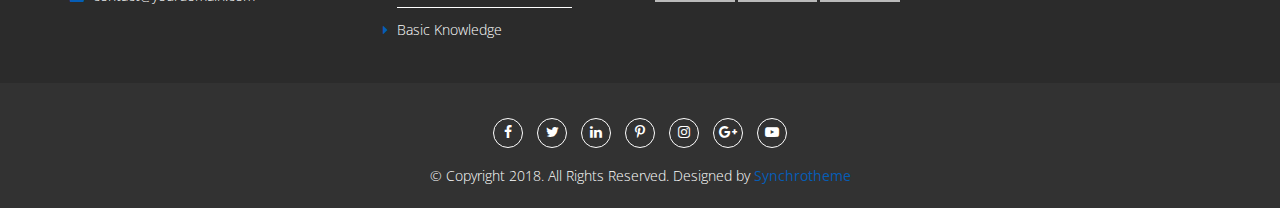
==== commit 395bda8e: "Update index.html" ====
--- a/index.html
+++ b/index.html
@@ -218,12 +218,12 @@
               <!-- change slider image -->
               <div
                 class="slider-bg"
-                style="background-image: url('image/h2.JPG');"
+                style="background-image: url('image/h5.JPG');"
               ></div>
               <div class="slider-cell">
                 <div class="slider-ver">
                   <div class="slider-con text-center">
-                    <h1>Grow Your <span>Business</span></h1>
+                    <h1>Business <span>Loans</span></h1>
                     <p>
                       Lorem ipsum dolor sit amet, consectetur adipisicing elit.
                       Rerum expedita maxime culpa.
@@ -253,7 +253,7 @@
               <div class="slider-cell">
                 <div class="slider-ver">
                   <div class="slider-con text-center">
-                    <h1>Grow Your <span>Businesss</span></h1>
+                    <h1>Home Repair <span>Loans</span></h1>
                     <p>
                       Lorem ipsum dolor sit amet, consectetur adipisicing elit.
                       Rerum expedita maxime culpa.
@@ -278,12 +278,12 @@
               <!-- change slider image -->
               <div
                 class="slider-bg"
-                style="background-image: url('image/h5.JPG');"
+                style="background-image: url('image/h2.JPG');"
               ></div>
               <div class="slider-cell">
                 <div class="slider-ver">
                   <div class="slider-con text-center">
-                    <h1>Increase Product <span>Sales </span></h1>
+                    <h1>Business <span>Loans </span></h1>
                     <p>
                       Lorem ipsum dolor sit amet, consectetur adipisicing elit.
                       Rerum expedita maxime culpa.
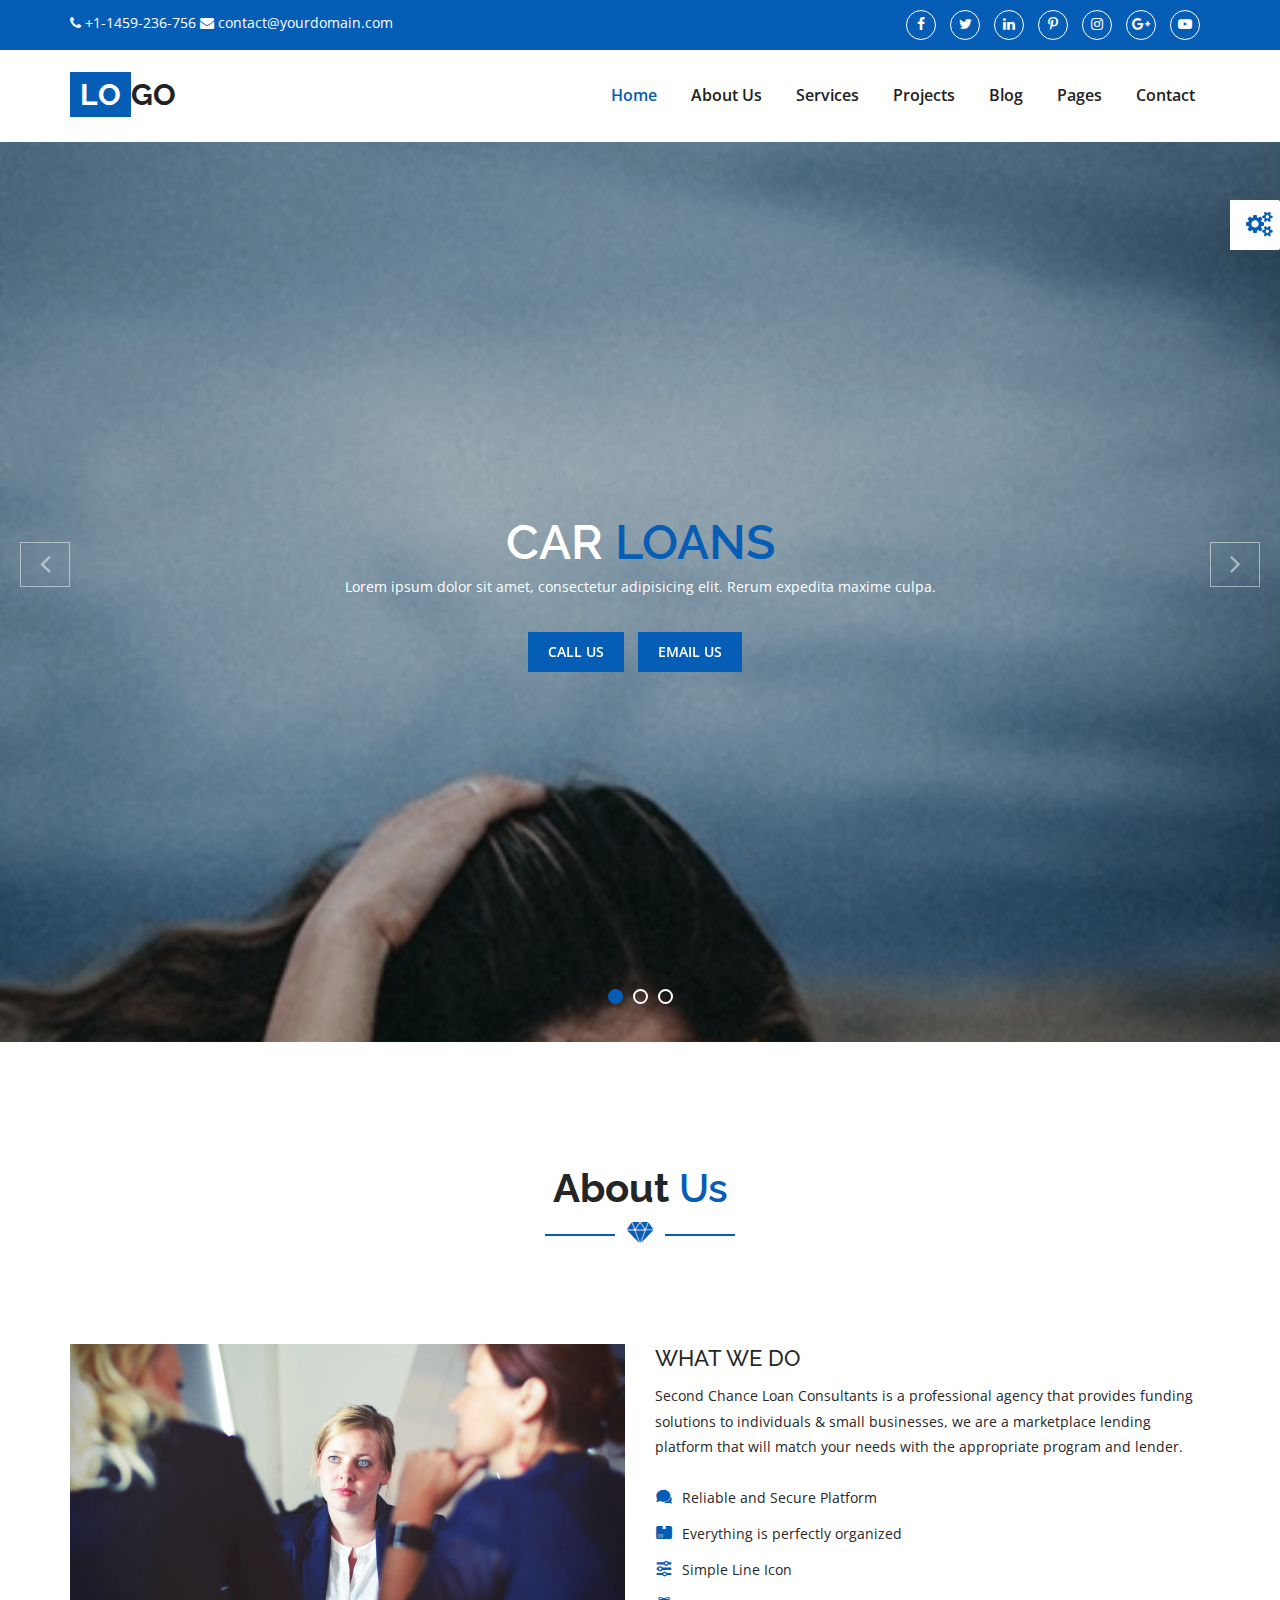
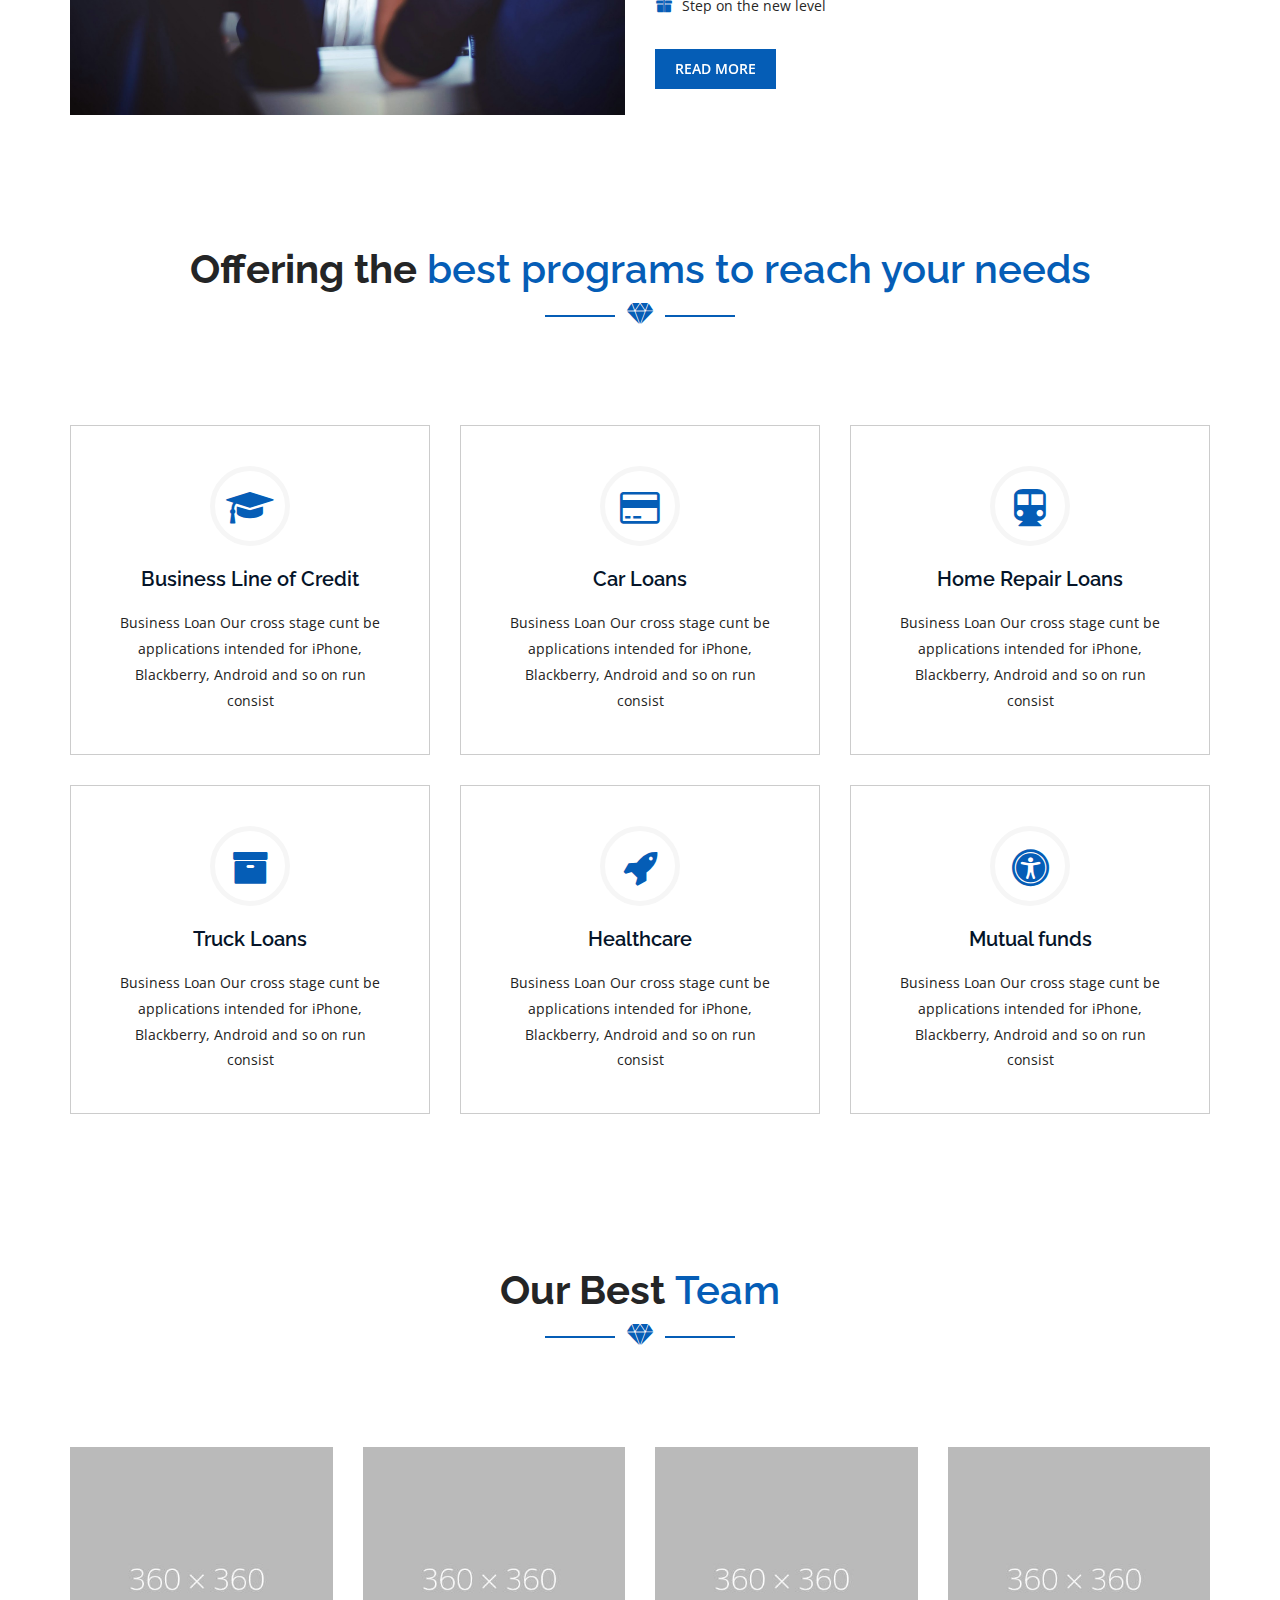
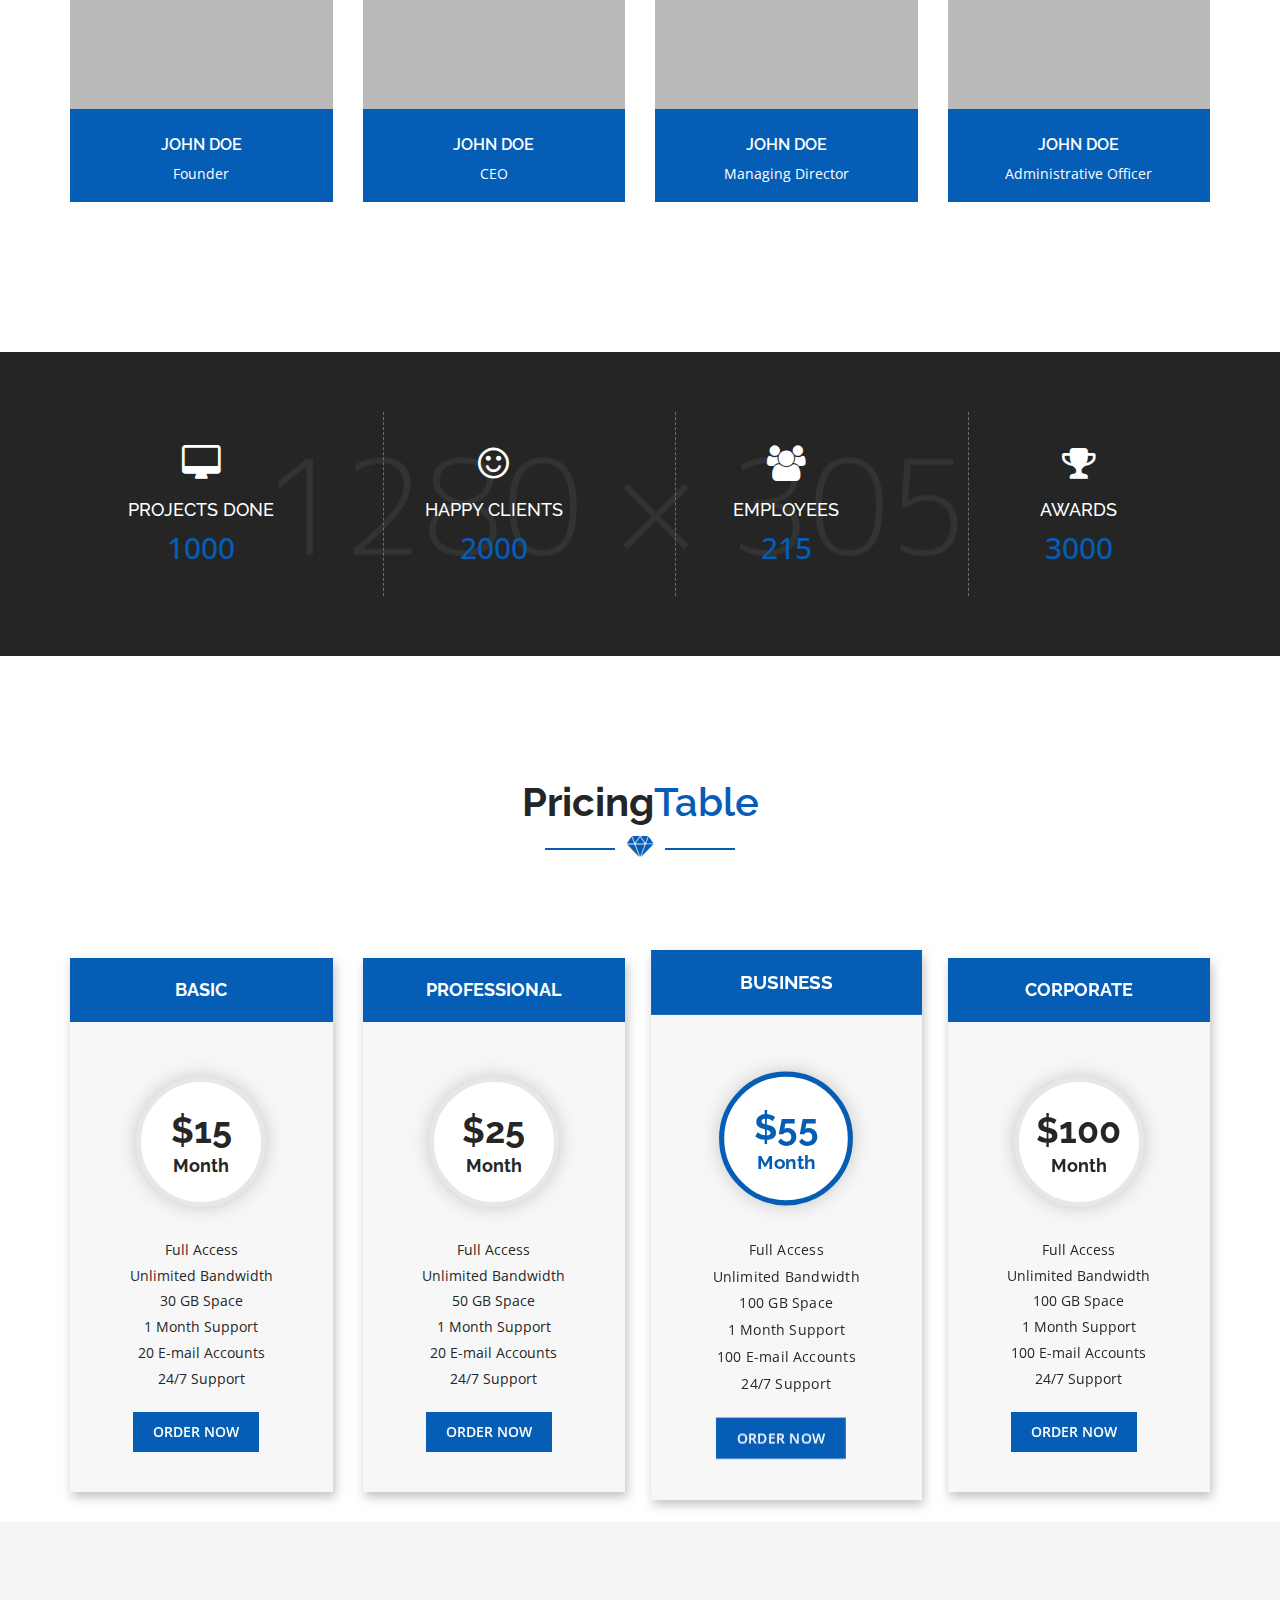
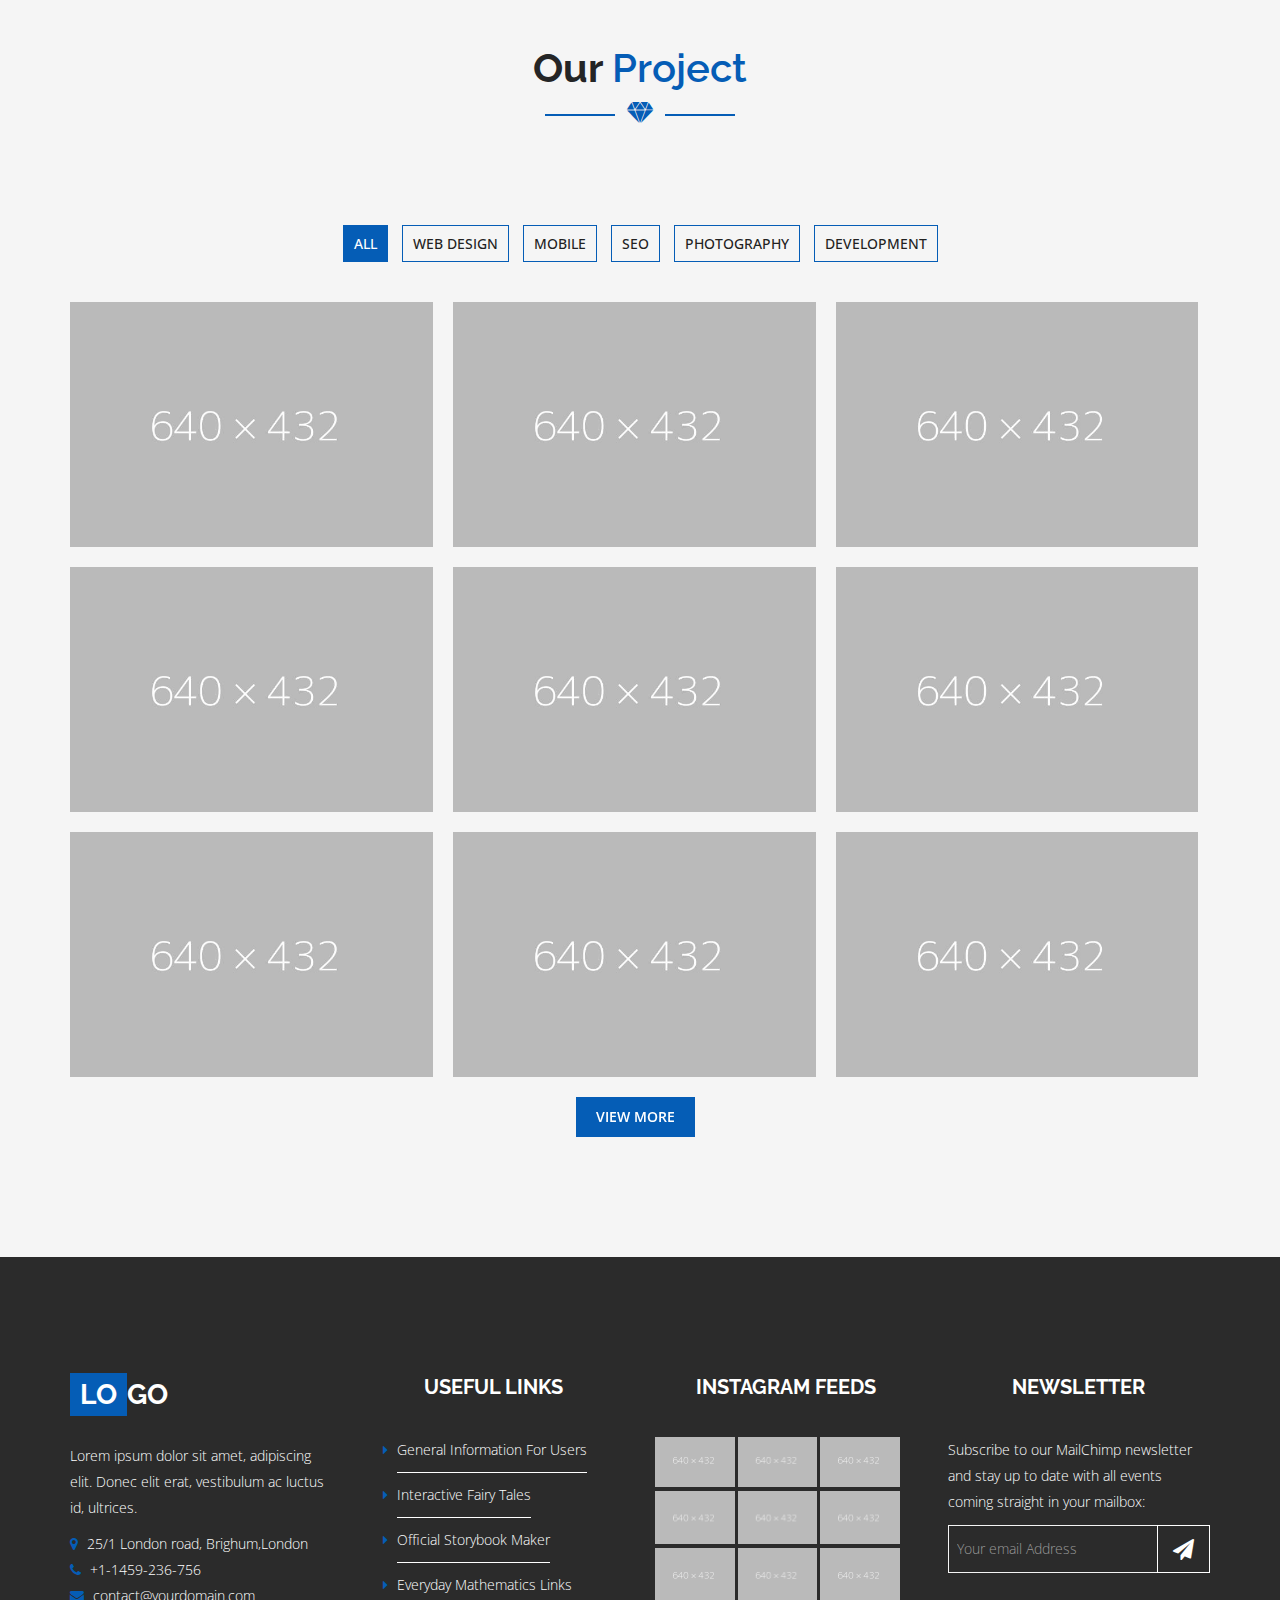
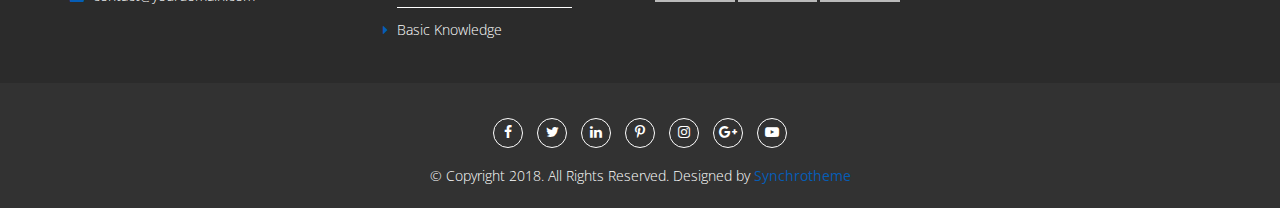
==== commit 950107e6: "Update index.html" ====
--- a/index.html
+++ b/index.html
@@ -223,7 +223,7 @@
               <div class="slider-cell">
                 <div class="slider-ver">
                   <div class="slider-con text-center">
-                    <h1>Business <span>Loans</span></h1>
+                    <h1>Car <span>Loans</span></h1>
                     <p>
                       Lorem ipsum dolor sit amet, consectetur adipisicing elit.
                       Rerum expedita maxime culpa.
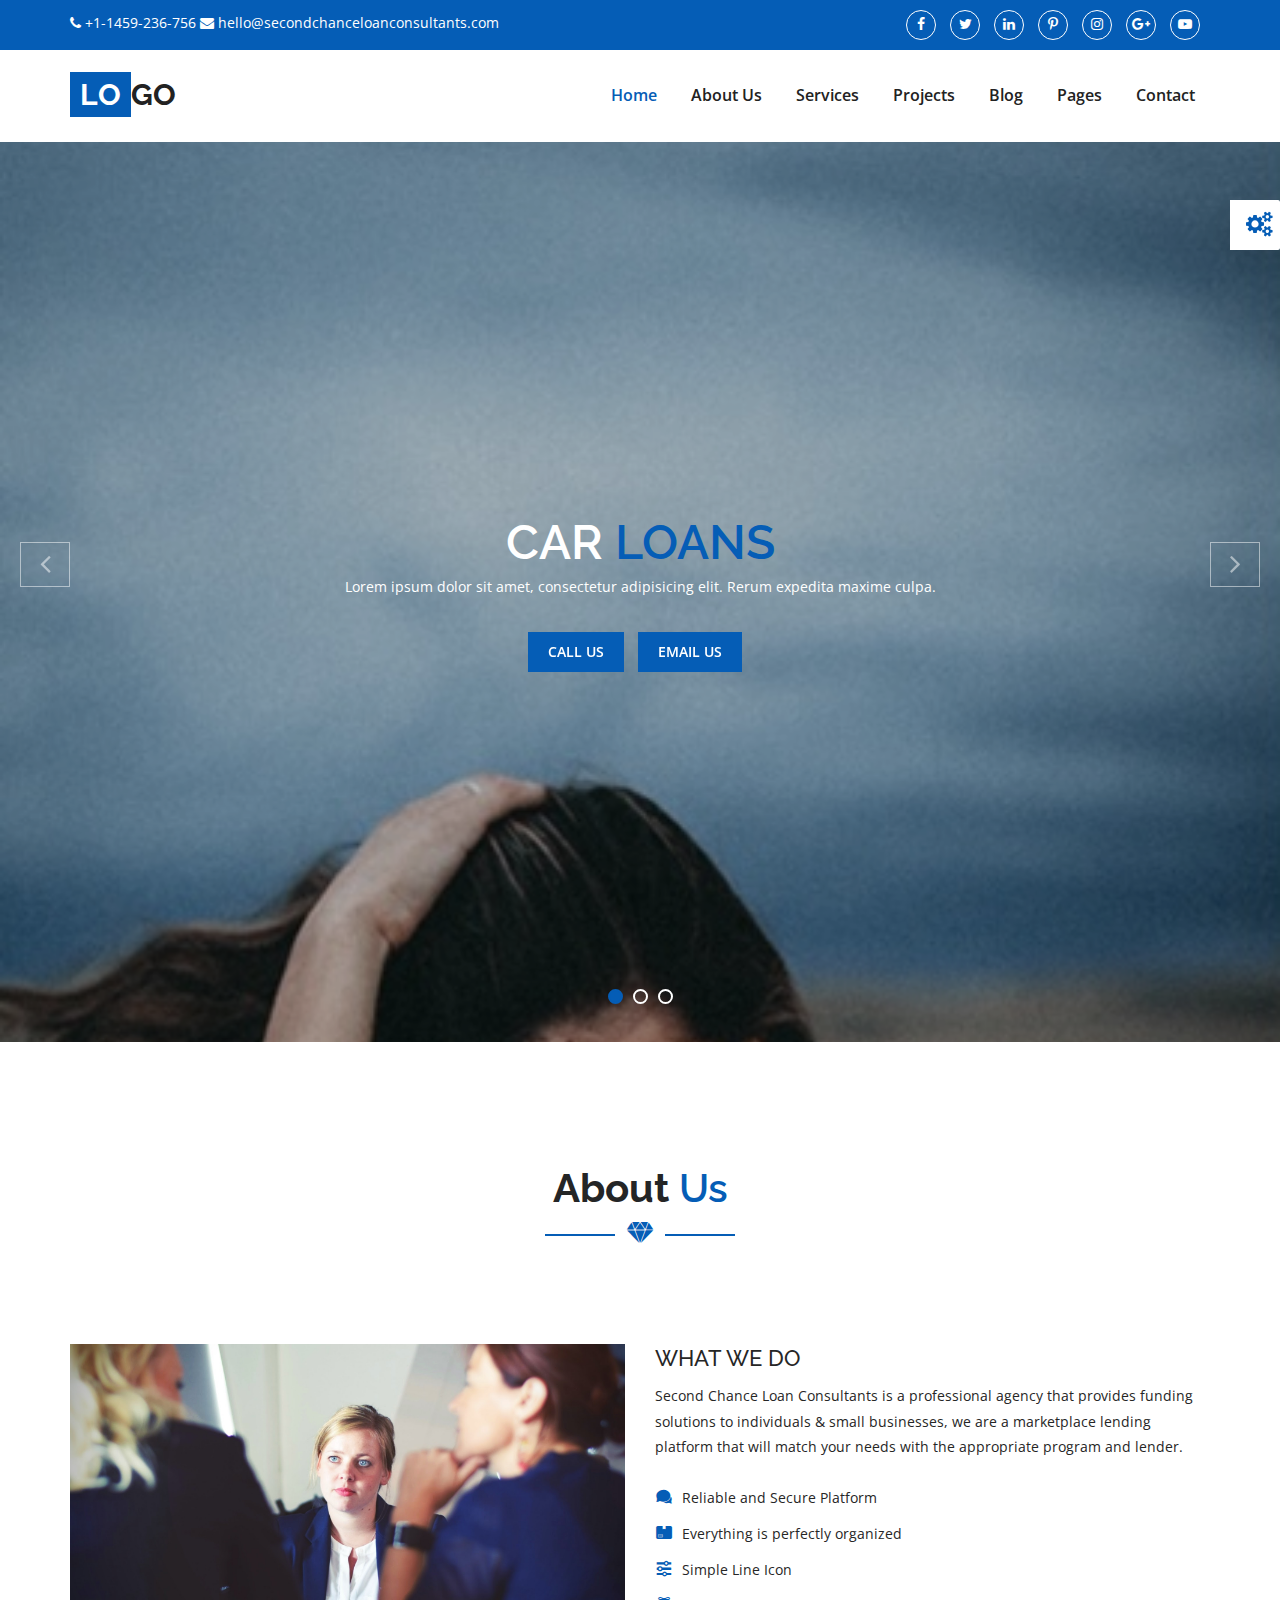
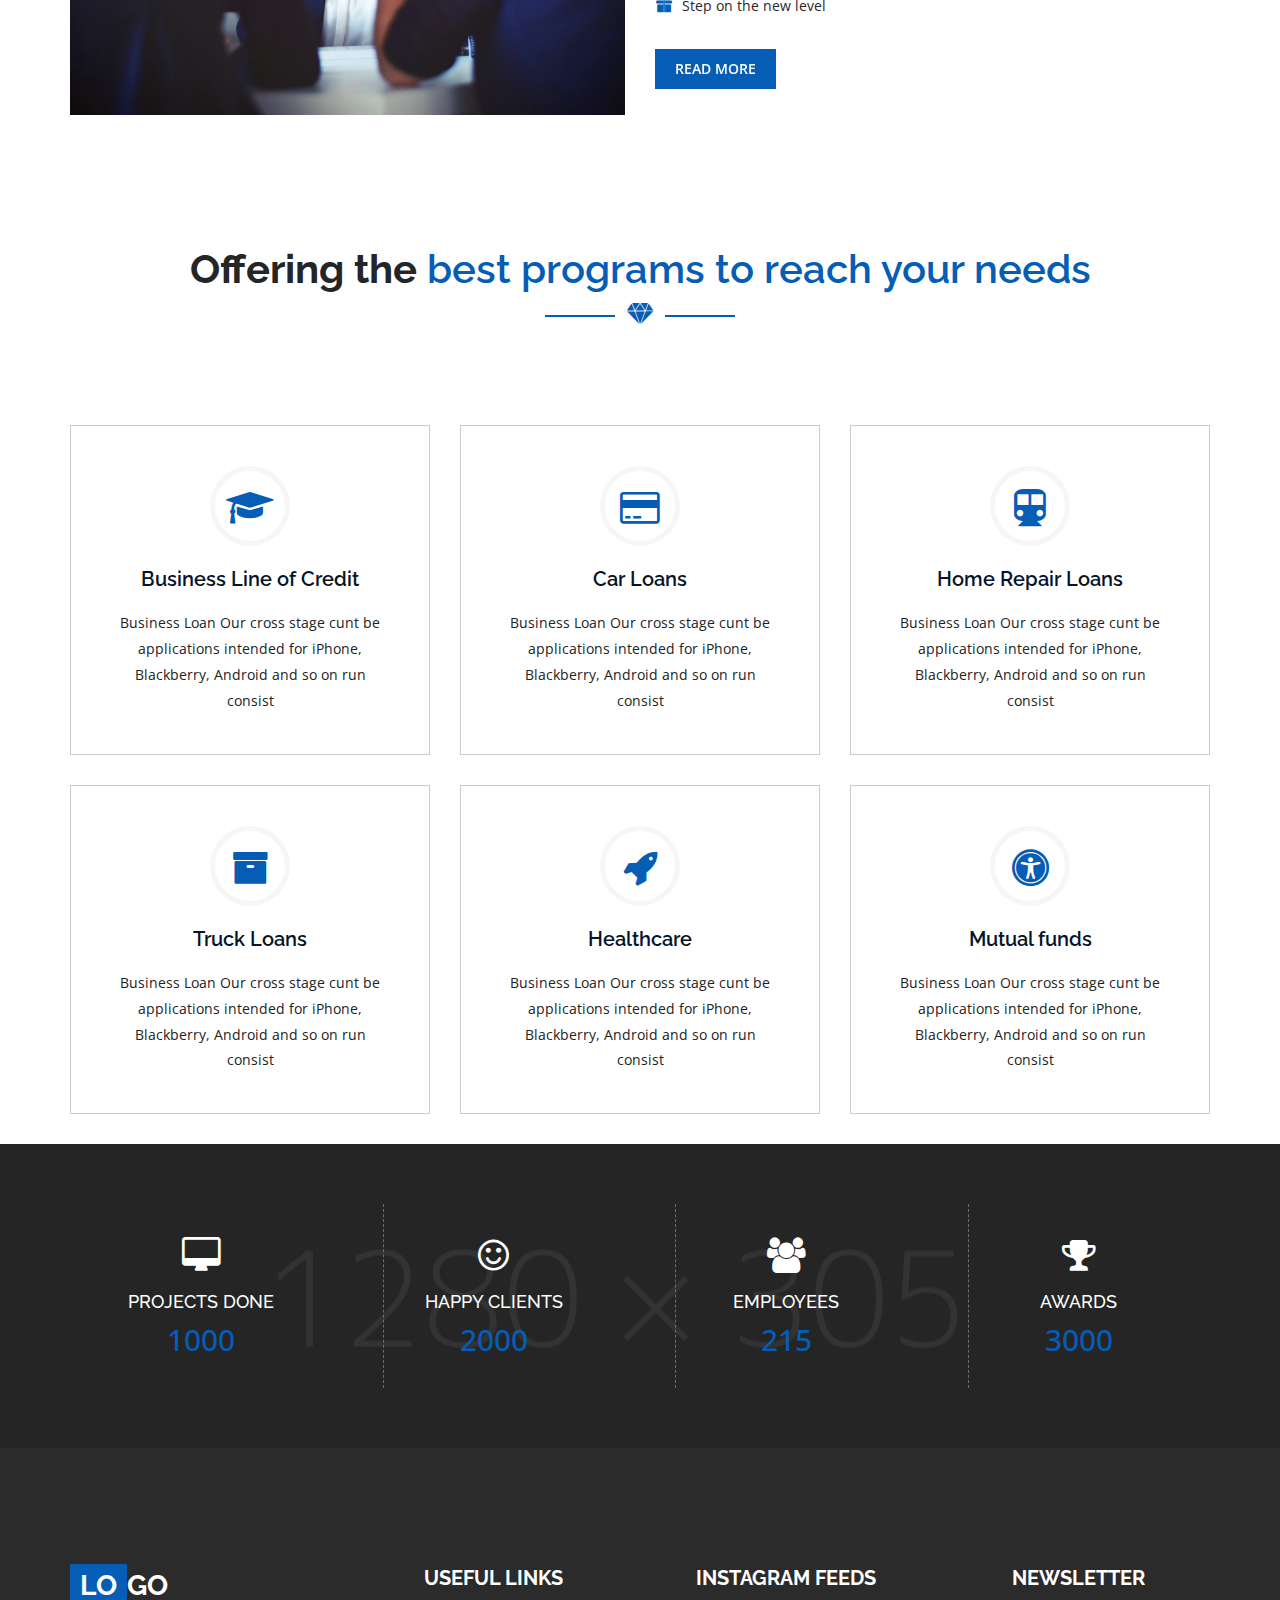
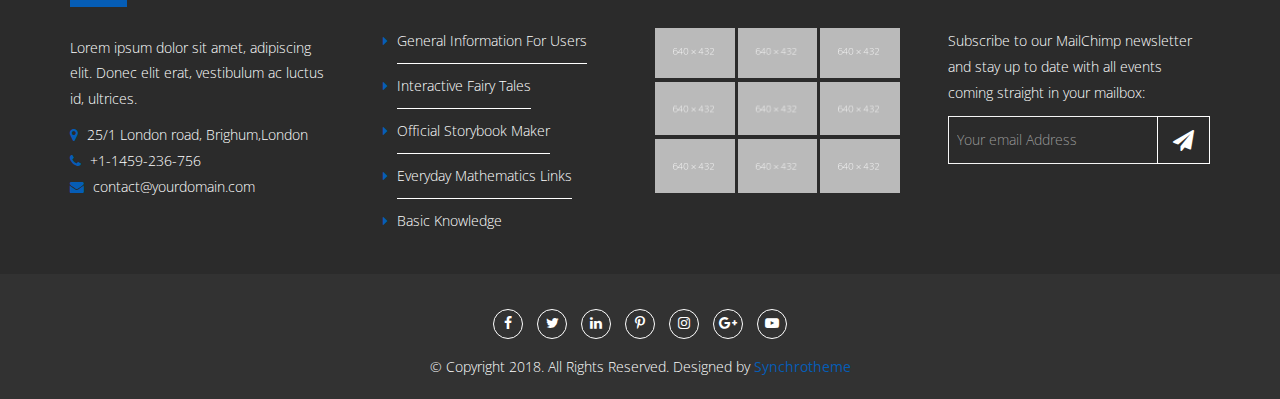
==== commit 78e2987c: "Update index.html" ====
--- a/index.html
+++ b/index.html
@@ -1,14 +1,11 @@
 <!DOCTYPE html>
 <html lang="en">
   <head>
-    <title>Business: Business Multipurpose HTML template</title>
+    <title>Second Chance Loan Consultants</title>
     <meta charset="utf-8" />
     <meta name="viewport" content="width=device-width, initial-scale=1.0" />
     <meta http-equiv="X-UA-Compatible" content="IE=edge" />
-    <meta
-      name="description"
-      content="Business: Business Multipurpose HTML template"
-    />
+    <meta name="description" content="Loan Consultants" />
     <meta
       name="keywords"
       content="bootweb, multipurpose, portfolio, personal, developer, designer, onepage, clean, minimal, modern"
@@ -56,7 +53,7 @@
                   <li><i class="fa fa-phone"></i> +1-1459-236-756</li>
                   <li>
                     <i class="fa fa-envelope" aria-hidden="true"></i>
-                    contact@yourdomain.com
+                    hello@secondchanceloanconsultants.com
                   </li>
                 </ul>
               </div>
@@ -488,141 +485,6 @@
     </section>
     <!-- == Service Section End == -->
 
-    <!-- == Team Section Start == -->
-    <section id="team" class="section-padding">
-      <div class="container">
-        <div class="section-title">
-          <h2>Our Best <span>Team</span></h2>
-          <span class="s-title-icon"
-            ><i class="icofont icofont-diamond"></i
-          ></span>
-        </div>
-        <div class="row">
-          <!-- Single team item-->
-          <div class="col-md-3 col-sm-6 col-xs-12">
-            <div class="team-single text-center m-b-30">
-              <div class="team-img">
-                <img
-                  src="image/team/dummy-image.jpg"
-                  alt=""
-                  class="img img-responsive"
-                />
-                <ul>
-                  <li>
-                    <a href="#"><i class="fa fa-facebook"></i></a>
-                  </li>
-                  <li>
-                    <a href="#"><i class="fa fa-twitter"></i></a>
-                  </li>
-                  <li>
-                    <a href="#"><i class="fa fa-linkedin"></i></a>
-                  </li>
-                  <li>
-                    <a href="#"><i class="fa fa-google-plus"></i></a>
-                  </li>
-                </ul>
-              </div>
-              <div class="team-content">
-                <h3><a href="single-team-page.html">John Doe</a></h3>
-                <span>Founder</span>
-              </div>
-            </div>
-          </div>
-          <!-- Single team item-->
-          <div class="col-md-3 col-sm-6 col-xs-12">
-            <div class="team-single text-center m-b-30">
-              <div class="team-img">
-                <img
-                  src="image/team/dummy-image.jpg"
-                  alt=""
-                  class="img img-responsive"
-                />
-                <ul>
-                  <li>
-                    <a href="#"><i class="fa fa-facebook"></i></a>
-                  </li>
-                  <li>
-                    <a href="#"><i class="fa fa-twitter"></i></a>
-                  </li>
-                  <li>
-                    <a href="#"><i class="fa fa-linkedin"></i></a>
-                  </li>
-                  <li>
-                    <a href="#"><i class="fa fa-google-plus"></i></a>
-                  </li>
-                </ul>
-              </div>
-              <div class="team-content">
-                <h3><a href="single-team-page.html">John Doe</a></h3>
-                <span>CEO</span>
-              </div>
-            </div>
-          </div>
-          <!-- Single team item-->
-          <div class="col-md-3 col-sm-6 col-xs-12">
-            <div class="team-single text-center m-b-30">
-              <div class="team-img">
-                <img
-                  src="image/team/dummy-image.jpg"
-                  alt=""
-                  class="img img-responsive"
-                />
-                <ul>
-                  <li>
-                    <a href="#"><i class="fa fa-facebook"></i></a>
-                  </li>
-                  <li>
-                    <a href="#"><i class="fa fa-twitter"></i></a>
-                  </li>
-                  <li>
-                    <a href="#"><i class="fa fa-linkedin"></i></a>
-                  </li>
-                  <li>
-                    <a href="#"><i class="fa fa-google-plus"></i></a>
-                  </li>
-                </ul>
-              </div>
-              <div class="team-content">
-                <h3><a href="single-team-page.html">John Doe</a></h3>
-                <span>Managing Director</span>
-              </div>
-            </div>
-          </div>
-          <!-- Single team item-->
-          <div class="col-md-3 col-sm-6 col-xs-12">
-            <div class="team-single text-center m-b-30">
-              <div class="team-img">
-                <img
-                  src="image/team/dummy-image.jpg"
-                  alt=""
-                  class="img img-responsive"
-                />
-                <ul>
-                  <li>
-                    <a href="#"><i class="fa fa-facebook"></i></a>
-                  </li>
-                  <li>
-                    <a href="#"><i class="fa fa-twitter"></i></a>
-                  </li>
-                  <li>
-                    <a href="#"><i class="fa fa-linkedin"></i></a>
-                  </li>
-                  <li>
-                    <a href="#"><i class="fa fa-google-plus"></i></a>
-                  </li>
-                </ul>
-              </div>
-              <div class="team-content">
-                <h3><a href="single-team-page.html">John Doe</a></h3>
-                <span>Administrative Officer</span>
-              </div>
-            </div>
-          </div>
-        </div>
-      </div>
-    </section>
-    <!-- == Team Section End == -->
-
     <!-- == Counter Section Start == -->
     <section id="counter" class="counter-bg bg-opacity section-padding-60">
       <div class="container">
@@ -675,332 +537,6 @@
     </section>
     <!-- == Counter Section End == -->
 
-    <!-- == Pricing Table Section Start == -->
-    <section id="portfolio-section" class="portfolio section-padding-top">
-      <div class="container">
-        <div class="section-title">
-          <h2>Pricing<span>Table</span></h2>
-          <span class="s-title-icon"
-            ><i class="icofont icofont-diamond"></i
-          ></span>
-        </div>
-        <div class="row">
-          <div class="col-md-3">
-            <div class="pricing-item text-center">
-              <div class="pricing-heading">
-                <h6 class="title">Basic</h6>
-              </div>
-              <div class="pricing-body">
-                <div class="rate">
-                  <h3 class="amount">$15</h3>
-                  <h6 class="validity">Month</h6>
-                </div>
-                <ul class="pricing-list">
-                  <li>Full Access</li>
-                  <li>Unlimited Bandwidth</li>
-                  <li>30 GB Space</li>
-                  <li>1 Month Support</li>
-                  <li>20 E-mail Accounts</li>
-                  <li>24/7 Support</li>
-                </ul>
-                <a
-                  class="button btn btn-default btn-style hvr-shutter-out-vertical "
-                  href="#"
-                  >Order Now</a
-                >
-              </div>
-            </div>
-          </div>
-          <div class="col-md-3">
-            <div class="pricing-item text-center">
-              <div class="pricing-heading">
-                <h6 class="title">Professional</h6>
-              </div>
-              <div class="pricing-body">
-                <div class="rate">
-                  <h3 class="amount">$25</h3>
-                  <h6 class="validity">Month</h6>
-                </div>
-                <ul class="pricing-list">
-                  <li>Full Access</li>
-                  <li>Unlimited Bandwidth</li>
-                  <li>50 GB Space</li>
-                  <li>1 Month Support</li>
-                  <li>20 E-mail Accounts</li>
-                  <li>24/7 Support</li>
-                </ul>
-                <a
-                  class="button btn btn-default btn-style hvr-shutter-out-vertical "
-                  href="#"
-                  >Order Now</a
-                >
-              </div>
-            </div>
-          </div>
-          <div class="col-md-3">
-            <div class="pricing-item text-center active-pricing">
-              <div class="pricing-heading">
-                <h6 class="title">Business</h6>
-              </div>
-              <div class="pricing-body">
-                <div class="rate">
-                  <h3 class="amount">$55</h3>
-                  <h6 class="validity">Month</h6>
-                </div>
-                <ul class="pricing-list">
-                  <li>Full Access</li>
-                  <li>Unlimited Bandwidth</li>
-                  <li>100 GB Space</li>
-                  <li>1 Month Support</li>
-                  <li>100 E-mail Accounts</li>
-                  <li>24/7 Support</li>
-                </ul>
-                <a
-                  class="button btn btn-default btn-style hvr-shutter-out-vertical "
-                  href="#"
-                  >Order Now</a
-                >
-              </div>
-            </div>
-          </div>
-          <div class="col-md-3">
-            <div class="pricing-item text-center">
-              <div class="pricing-heading">
-                <h6 class="title">CORPORATE</h6>
-              </div>
-              <div class="pricing-body">
-                <div class="rate">
-                  <h3 class="amount">$100</h3>
-                  <h6 class="validity">Month</h6>
-                </div>
-                <ul class="pricing-list">
-                  <li>Full Access</li>
-                  <li>Unlimited Bandwidth</li>
-                  <li>100 GB Space</li>
-                  <li>1 Month Support</li>
-                  <li>100 E-mail Accounts</li>
-                  <li>24/7 Support</li>
-                </ul>
-                <a
-                  class="button btn btn-default btn-style hvr-shutter-out-vertical "
-                  href="#"
-                  >Order Now</a
-                >
-              </div>
-            </div>
-          </div>
-        </div>
-      </div>
-    </section>
-    <!-- == Pricing Table Section End == -->
-
-    <!-- ==== Portfolio section start ==== -->
-    <section class="section-padding gray-brackground" id="portfolio">
-      <div class="container">
-        <div class="section-title">
-          <h2>Our <span>Project</span></h2>
-          <span class="s-title-icon"
-            ><i class="icofont icofont-diamond"></i
-          ></span>
-        </div>
-        <div class="portfolio-content">
-          <!-- Protfolio navbar -->
-          <div class="portfolio-filter-wrap text-center">
-            <ul class="portfolio-filter hover-style-one">
-              <li class="active"><a href="#" data-filter="*"> All</a></li>
-              <li><a href="#" data-filter=".cat1">WEB Design</a></li>
-              <li><a href="#" data-filter=".cat2">Mobile</a></li>
-              <li><a href="#" data-filter=".cat3">SEO</a></li>
-              <li><a href="#" data-filter=".cat4">Photography</a></li>
-              <li><a href="#" data-filter=".cat5">Development</a></li>
-            </ul>
-          </div>
-          <div
-            class="portfolio portfolio-gutter portfolio-style-2 portfolio-container portfolio-masonry portfolio-column-count-4 "
-          >
-            <!-- Single portfolio item -->
-            <div class="portfolio-item cat1 cat3">
-              <div class="portfolio-item-content">
-                <div class="item-thumbnail">
-                  <!-- Change the dummy image -->
-                  <img src="image/portfolio/dummy-image.jpg" alt="" />
-                </div>
-                <div class="portfolio-description">
-                  <h4><a href="#">project title</a></h4>
-
-                  <!-- Change the dummy image -->
-                  <a
-                    href="image/portfolio/dummy-image.jpg"
-                    class="portfolio-gallery-set"
-                    ><i class="fa fa-search-plus"></i></a
-                  ><a target="_blank" href="#"><i class="fa fa-link"></i></a>
-                </div>
-              </div>
-            </div>
-            <!-- Single portfolio item -->
-            <div class="portfolio-item cat1 cat2">
-              <div class="portfolio-item-content">
-                <div class="item-thumbnail">
-                  <!-- Change the dummy image -->
-                  <img src="image/portfolio/dummy-image.jpg" alt="" />
-                </div>
-                <div class="portfolio-description">
-                  <h4><a href="#">project title</a></h4>
-
-                  <!-- Change the dummy image -->
-                  <a
-                    href="image/portfolio/dummy-image.jpg"
-                    class="portfolio-gallery-set"
-                    ><i class="fa fa-search-plus"></i></a
-                  ><a target="_blank" href="#"><i class="fa fa-link"></i></a>
-                </div>
-              </div>
-            </div>
-            <!-- Single portfolio item -->
-            <div class="portfolio-item cat3 cat4 cat2 cat1">
-              <div class="portfolio-item-content">
-                <div class="item-thumbnail">
-                  <!-- Change the dummy image -->
-                  <img src="image/portfolio/dummy-image.jpg" alt="" />
-                </div>
-                <div class="portfolio-description">
-                  <h4><a href="#">project title</a></h4>
-
-                  <!-- Change the dummy image -->
-                  <a
-                    href="image/portfolio/dummy-image.jpg"
-                    class="portfolio-gallery-set"
-                    ><i class="fa fa-search-plus"></i></a
-                  ><a target="_blank" href="#"><i class="fa fa-link"></i></a>
-                </div>
-              </div>
-            </div>
-            <!-- Single portfolio item -->
-            <div class="portfolio-item cat1 cat3 cat5">
-              <div class="portfolio-item-content">
-                <div class="item-thumbnail">
-                  <!-- Change the dummy image -->
-                  <img src="image/portfolio/dummy-image.jpg" alt="" />
-                </div>
-                <div class="portfolio-description">
-                  <h4><a href="#">project title</a></h4>
-
-                  <!-- Change the dummy image -->
-                  <a
-                    href="image/portfolio/dummy-image.jpg"
-                    class="portfolio-gallery-set"
-                    ><i class="fa fa-search-plus"></i></a
-                  ><a target="_blank" href="#"><i class="fa fa-link"></i></a>
-                </div>
-              </div>
-            </div>
-            <!-- Single portfolio item -->
-            <div class="portfolio-item cat5 cat2 cat4">
-              <div class="portfolio-item-content">
-                <div class="item-thumbnail">
-                  <!-- Change the dummy image -->
-                  <img src="image/portfolio/dummy-image.jpg" alt="" />
-                </div>
-                <div class="portfolio-description">
-                  <h4><a href="#">project title</a></h4>
-
-                  <!-- Change the dummy image -->
-                  <a
-                    href="image/portfolio/dummy-image.jpg"
-                    class="portfolio-gallery-set"
-                    ><i class="fa fa-search-plus"></i></a
-                  ><a target="_blank" href="#"><i class="fa fa-link"></i></a>
-                </div>
-              </div>
-            </div>
-            <!-- Single portfolio item -->
-            <div class="portfolio-item cat1 cat5 cat3">
-              <div class="portfolio-item-content">
-                <div class="item-thumbnail">
-                  <!-- Change the dummy image -->
-                  <img src="image/portfolio/dummy-image.jpg" alt="" />
-                </div>
-                <div class="portfolio-description">
-                  <h4><a href="#">project title</a></h4>
-
-                  <!-- Change the dummy image -->
-                  <a
-                    href="image/portfolio/dummy-image.jpg"
-                    class="portfolio-gallery-set"
-                    ><i class="fa fa-search-plus"></i></a
-                  ><a target="_blank" href="#"><i class="fa fa-link"></i></a>
-                </div>
-              </div>
-            </div>
-            <!-- Single portfolio item -->
-            <div class="portfolio-item cat1 cat3">
-              <div class="portfolio-item-content">
-                <div class="item-thumbnail">
-                  <!-- Change the dummy image -->
-                  <img src="image/portfolio/dummy-image.jpg" alt="" />
-                </div>
-                <div class="portfolio-description">
-                  <h4><a href="#">project title</a></h4>
-
-                  <!-- Change the dummy image -->
-                  <a
-                    href="image/portfolio/dummy-image.jpg"
-                    class="portfolio-gallery-set"
-                    ><i class="fa fa-search-plus"></i></a
-                  ><a target="_blank" href="#"><i class="fa fa-link"></i></a>
-                </div>
-              </div>
-            </div>
-            <!-- Single portfolio item -->
-            <div class="portfolio-item cat1 cat2">
-              <div class="portfolio-item-content">
-                <div class="item-thumbnail">
-                  <!-- Change the dummy image -->
-                  <img src="image/portfolio/dummy-image.jpg" alt="" />
-                </div>
-                <div class="portfolio-description">
-                  <h4><a href="#">project title</a></h4>
-
-                  <!-- Change the dummy image -->
-                  <a
-                    href="image/portfolio/dummy-image.jpg"
-                    class="portfolio-gallery-set"
-                    ><i class="fa fa-search-plus"></i></a
-                  ><a target="_blank" href="#"><i class="fa fa-link"></i></a>
-                </div>
-              </div>
-            </div>
-            <!-- Single portfolio item -->
-            <div class="portfolio-item cat3 cat4 cat2 cat1">
-              <div class="portfolio-item-content">
-                <div class="item-thumbnail">
-                  <!-- Change the dummy image -->
-                  <img src="image/portfolio/dummy-image.jpg" alt="" />
-                </div>
-                <div class="portfolio-description">
-                  <h4><a href="#">project title</a></h4>
-
-                  <!-- Change the dummy image -->
-                  <a
-                    href="image/portfolio/dummy-image.jpg"
-                    class="portfolio-gallery-set"
-                    ><i class="fa fa-search-plus"></i></a
-                  ><a target="_blank" href="#"><i class="fa fa-link"></i></a>
-                </div>
-              </div>
-            </div>
-          </div>
-          <div class="text-center">
-            <a
-              class="btn btn-default btn-style hvr-shutter-out-vertical"
-              href="#"
-              >View More</a
-            >
-          </div>
-        </div>
-      </div>
-    </section>
-    <!-- ==== Protfolio section end ==== -->
     <!-- ==== footer section start ==== -->
     <footer class="footer-bg section-padding-top footer">
       <div class="footer-widget-area">
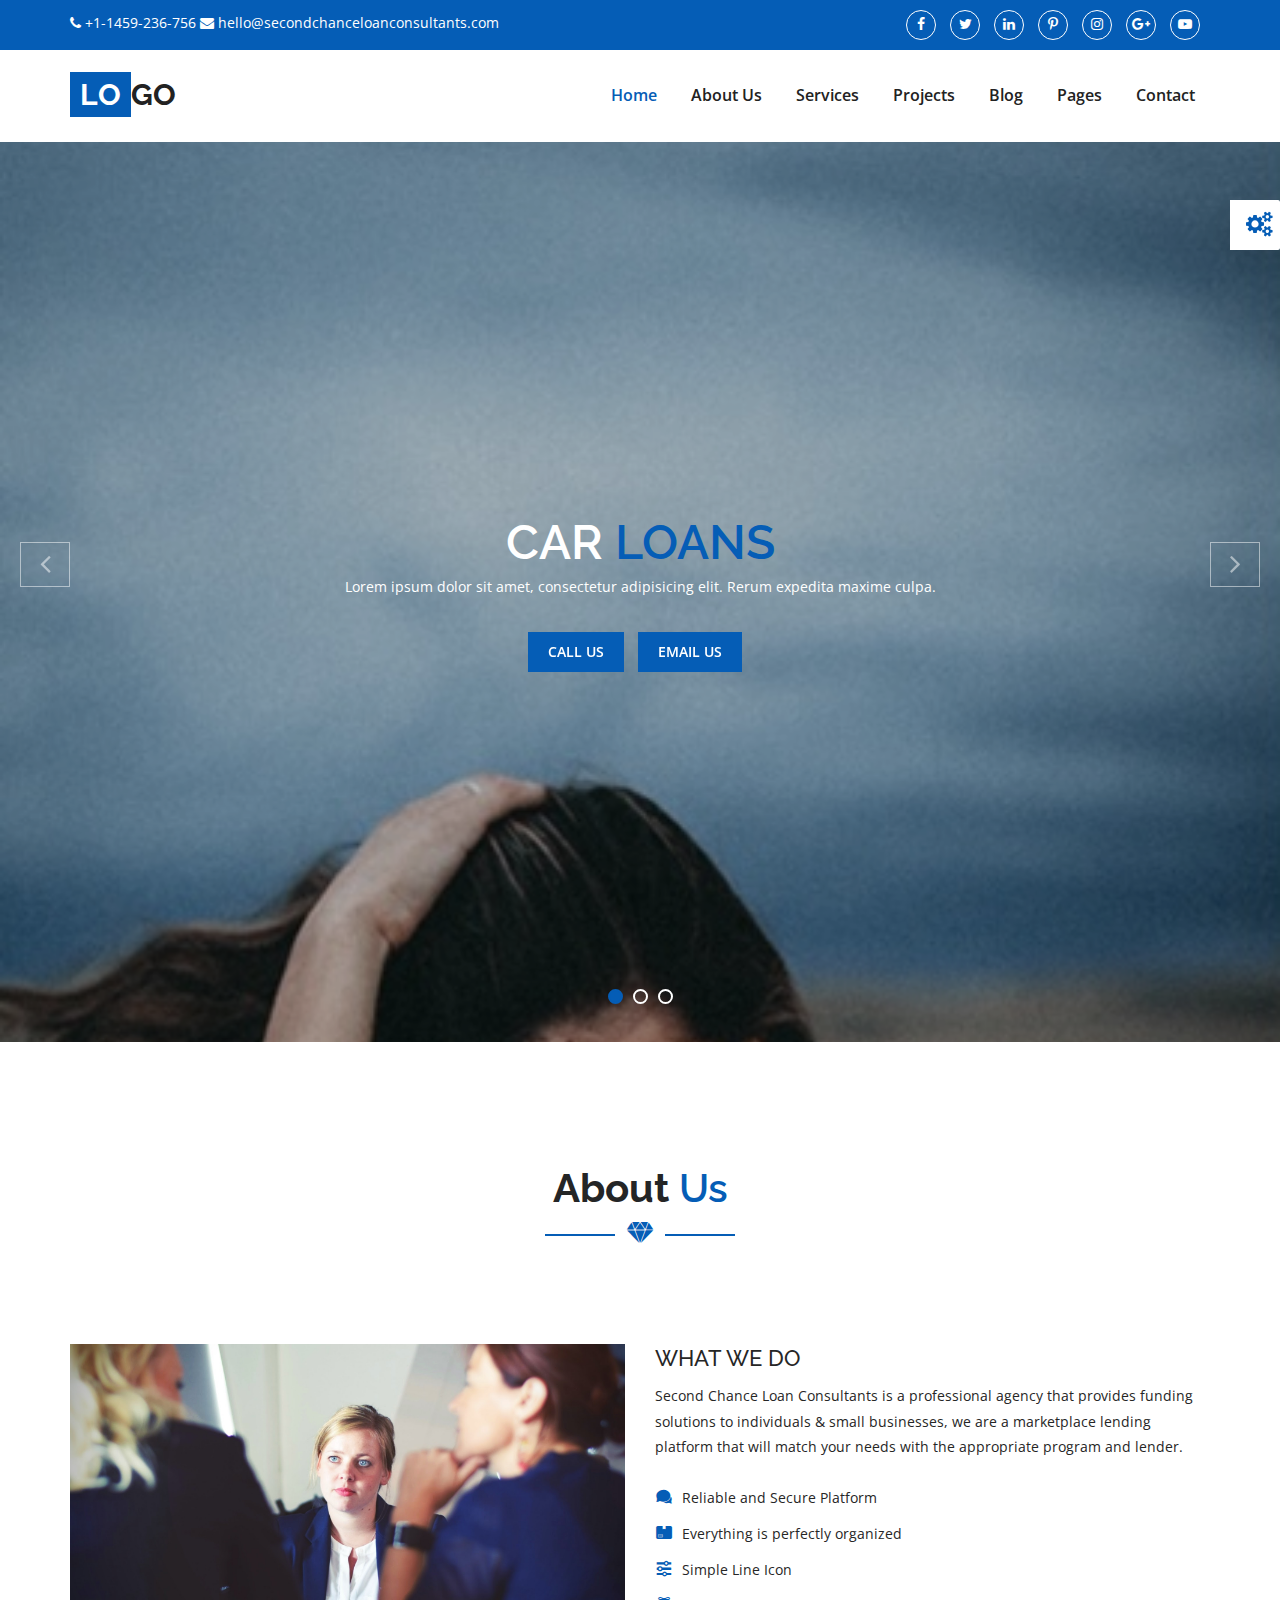
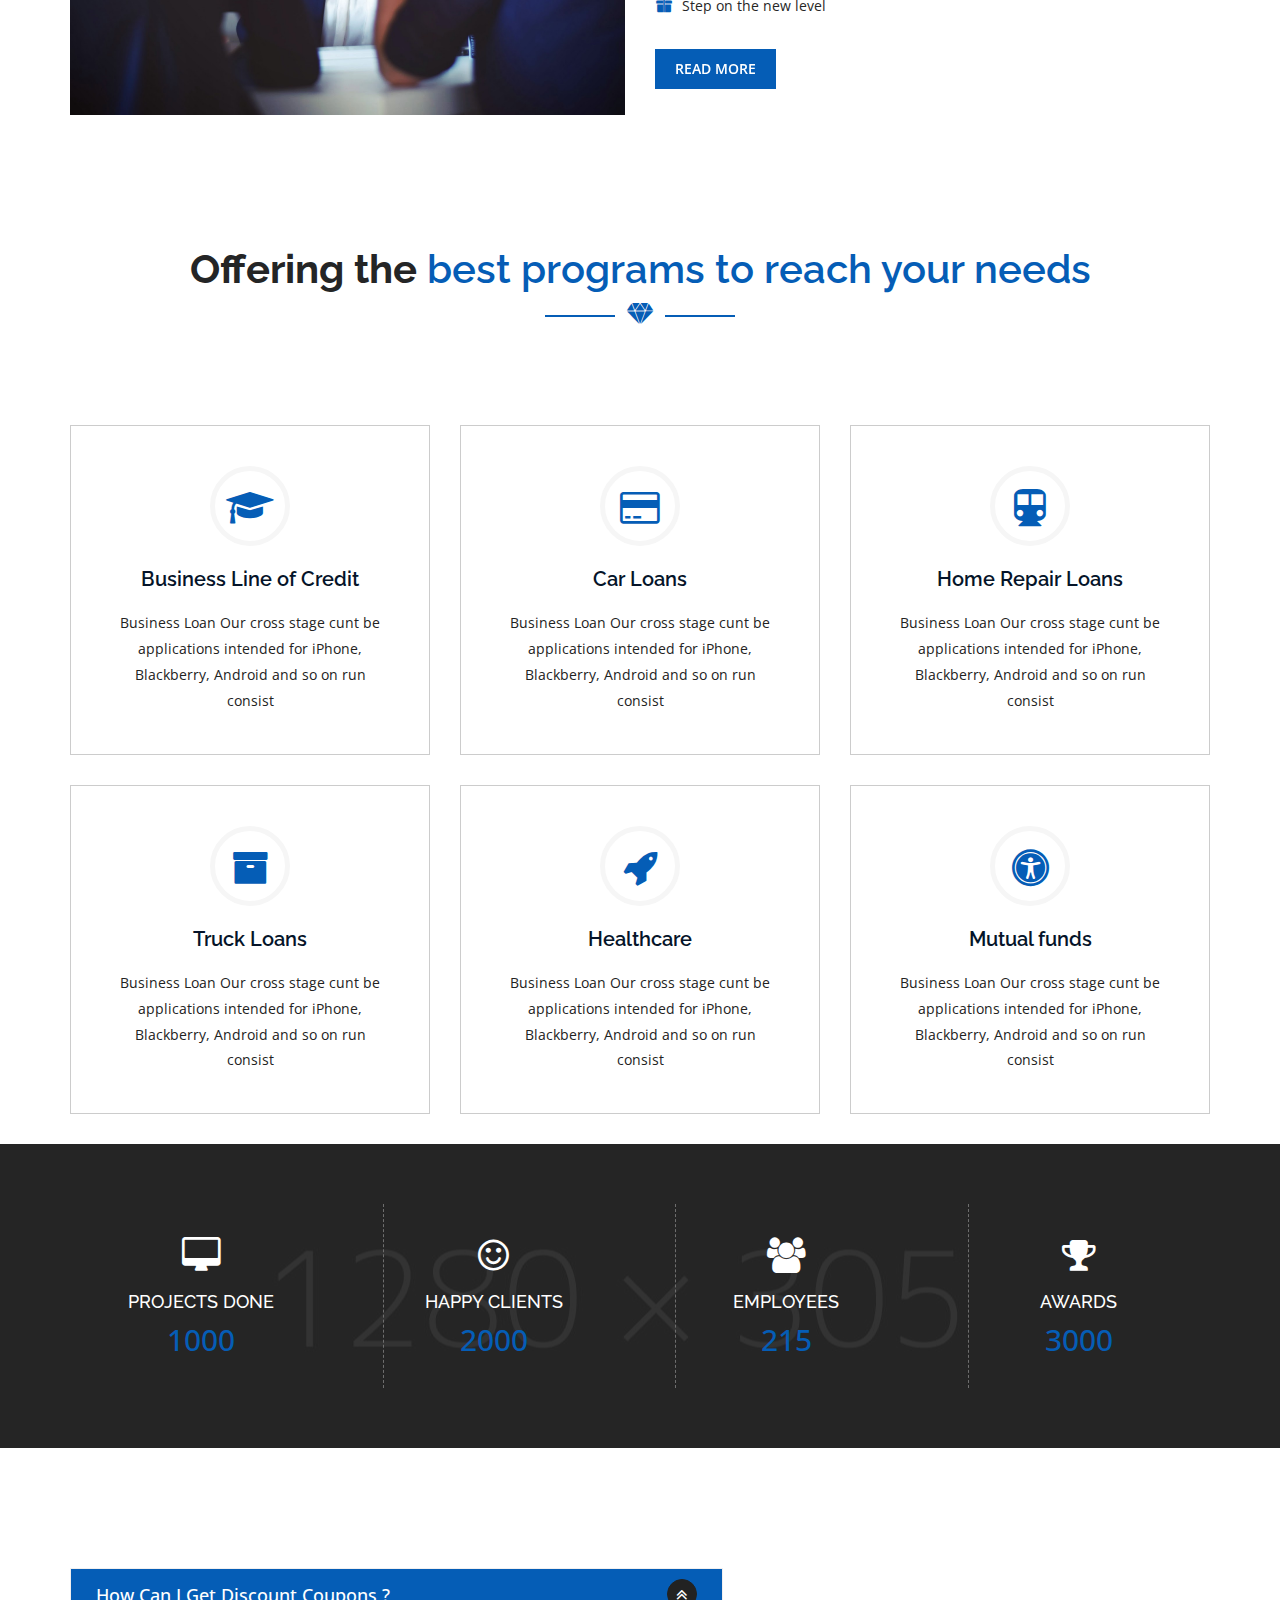
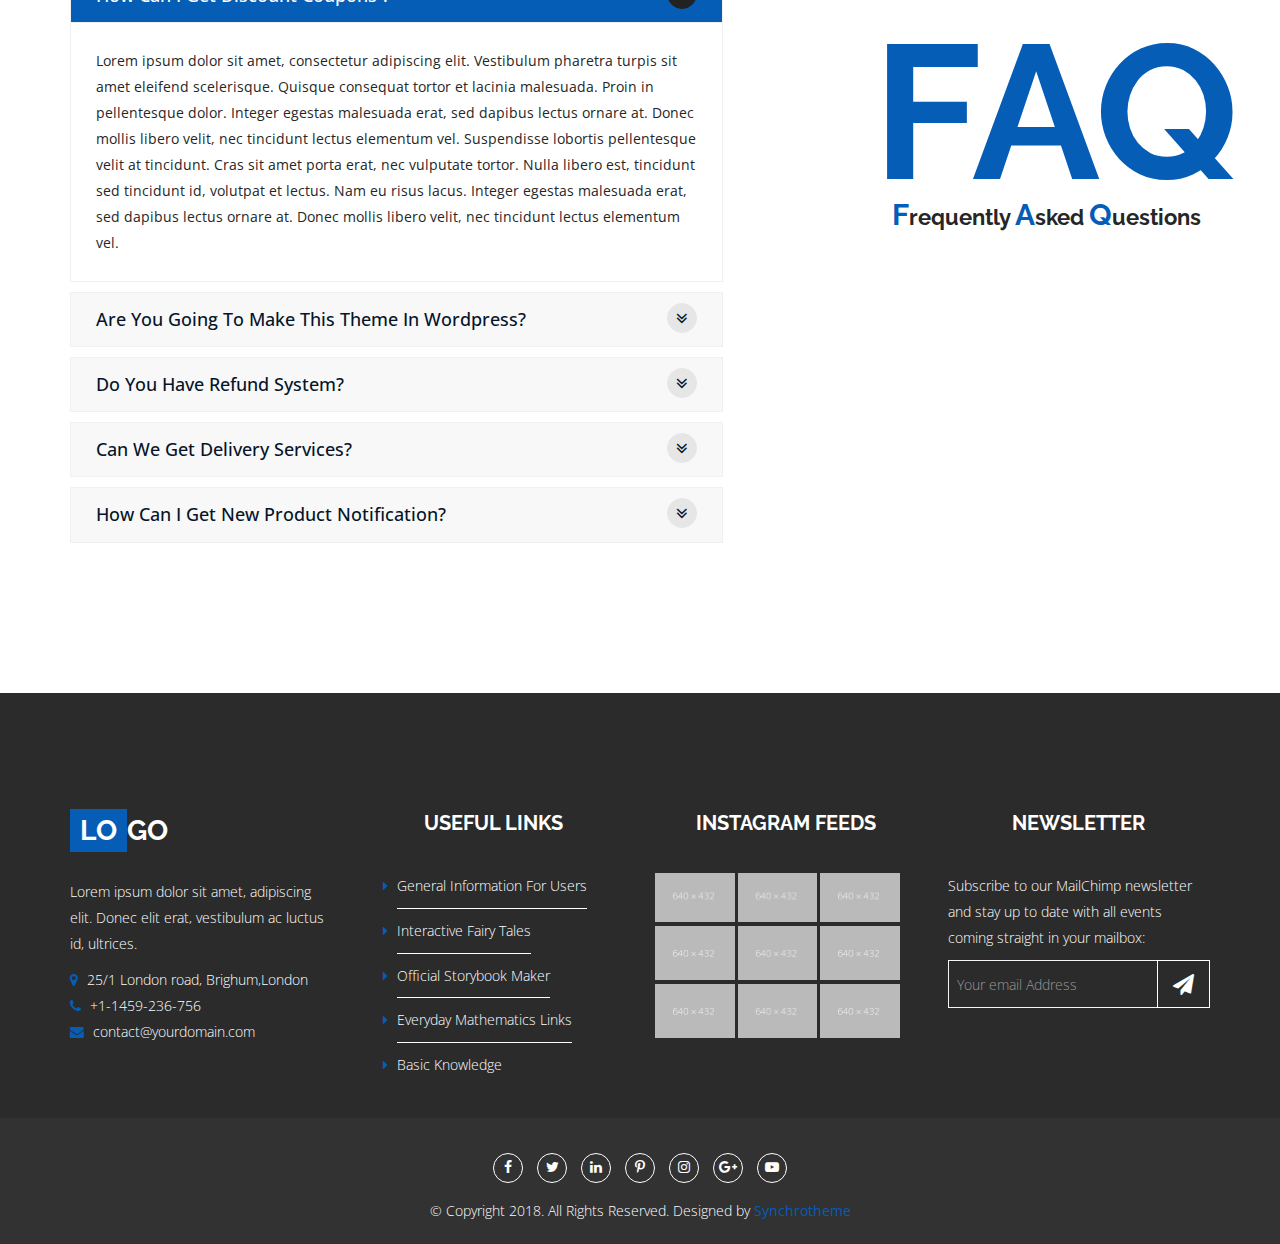
==== commit e76203a8: "Update index.html" ====
--- a/index.html
+++ b/index.html
@@ -537,6 +537,185 @@
     </section>
     <!-- == Counter Section End == -->
 
+    <section class="section-padding">
+      <div class="container">
+        <div class="row">
+          <div class="col-md-7 col-xs-12">
+            <div class="panel-group accordion-s1" id="accordion">
+              <div class="panel panel-default">
+                <div class="panel-heading">
+                  <a
+                    data-toggle="collapse"
+                    data-parent="#accordion"
+                    href="#collapseOne"
+                    aria-expanded="true"
+                    >How Can I Get Discount Coupons ?</a
+                  >
+                </div>
+
+                <div id="collapseOne" class="panel-collapse collapse in">
+                  <div class="panel-body">
+                    <p>
+                      Lorem ipsum dolor sit amet, consectetur adipiscing elit.
+                      Vestibulum pharetra turpis sit amet eleifend scelerisque.
+                      Quisque consequat tortor et lacinia malesuada. Proin in
+                      pellentesque dolor. Integer egestas malesuada erat, sed
+                      dapibus lectus ornare at. Donec mollis libero velit, nec
+                      tincidunt lectus elementum vel. Suspendisse lobortis
+                      pellentesque velit at tincidunt. Cras sit amet porta erat,
+                      nec vulputate tortor. Nulla libero est, tincidunt sed
+                      tincidunt id, volutpat et lectus. Nam eu risus lacus.
+                      Integer egestas malesuada erat, sed dapibus lectus ornare
+                      at. Donec mollis libero velit, nec tincidunt lectus
+                      elementum vel.
+                    </p>
+                  </div>
+                </div>
+              </div>
+
+              <div class="panel panel-default">
+                <div class="panel-heading">
+                  <a
+                    class="collapsed"
+                    data-toggle="collapse"
+                    data-parent="#accordion"
+                    href="#collapseTwo"
+                    aria-expanded="false"
+                    >Are You Going To Make This Theme In Wordpress?</a
+                  >
+                </div>
+
+                <div id="collapseTwo" class="panel-collapse collapse">
+                  <div class="panel-body">
+                    <p>
+                      Lorem ipsum dolor sit amet, consectetur adipiscing elit.
+                      Vestibulum pharetra turpis sit amet eleifend scelerisque.
+                      Quisque consequat tortor et lacinia malesuada. Proin in
+                      pellentesque dolor. Integer egestas malesuada erat, sed
+                      dapibus lectus ornare at. Donec mollis libero velit, nec
+                      tincidunt lectus elementum vel. Suspendisse lobortis
+                      pellentesque velit at tincidunt. Cras sit amet porta erat,
+                      nec vulputate tortor. Nulla libero est, tincidunt sed
+                      tincidunt id, volutpat et lectus. Nam eu risus lacus.
+                      Integer egestas malesuada erat, sed dapibus lectus ornare
+                      at. Donec mollis libero velit, nec tincidunt lectus
+                      elementum vel.
+                    </p>
+                  </div>
+                </div>
+              </div>
+
+              <div class="panel panel-default">
+                <div class="panel-heading">
+                  <a
+                    class="collapsed"
+                    data-toggle="collapse"
+                    data-parent="#accordion"
+                    href="#collapsethree"
+                    aria-expanded="false"
+                    >Do You Have Refund System?</a
+                  >
+                </div>
+
+                <div id="collapsethree" class="panel-collapse collapse">
+                  <div class="panel-body">
+                    <p>
+                      Lorem ipsum dolor sit amet, consectetur adipiscing elit.
+                      Vestibulum pharetra turpis sit amet eleifend scelerisque.
+                      Quisque consequat tortor et lacinia malesuada. Proin in
+                      pellentesque dolor. Integer egestas malesuada erat, sed
+                      dapibus lectus ornare at. Donec mollis libero velit, nec
+                      tincidunt lectus elementum vel. Suspendisse lobortis
+                      pellentesque velit at tincidunt. Cras sit amet porta erat,
+                      nec vulputate tortor. Nulla libero est, tincidunt sed
+                      tincidunt id, volutpat et lectus. Nam eu risus lacus.
+                      Integer egestas malesuada erat, sed dapibus lectus ornare
+                      at. Donec mollis libero velit, nec tincidunt lectus
+                      elementum vel.
+                    </p>
+                  </div>
+                </div>
+              </div>
+
+              <div class="panel panel-default">
+                <div class="panel-heading">
+                  <a
+                    class="collapsed"
+                    data-toggle="collapse"
+                    data-parent="#accordion"
+                    href="#collapsefour"
+                    aria-expanded="false"
+                    >Can We Get Delivery Services?</a
+                  >
+                </div>
+
+                <div id="collapsefour" class="panel-collapse collapse">
+                  <div class="panel-body">
+                    <p>
+                      Lorem ipsum dolor sit amet, consectetur adipiscing elit.
+                      Vestibulum pharetra turpis sit amet eleifend scelerisque.
+                      Quisque consequat tortor et lacinia malesuada. Proin in
+                      pellentesque dolor. Integer egestas malesuada erat, sed
+                      dapibus lectus ornare at. Donec mollis libero velit, nec
+                      tincidunt lectus elementum vel. Suspendisse lobortis
+                      pellentesque velit at tincidunt. Cras sit amet porta erat,
+                      nec vulputate tortor. Nulla libero est, tincidunt sed
+                      tincidunt id, volutpat et lectus. Nam eu risus lacus.
+                      Integer egestas malesuada erat, sed dapibus lectus ornare
+                      at. Donec mollis libero velit, nec tincidunt lectus
+                      elementum vel.
+                    </p>
+                  </div>
+                </div>
+              </div>
+
+              <div class="panel panel-default">
+                <div class="panel-heading">
+                  <a
+                    class="collapsed"
+                    data-toggle="collapse"
+                    data-parent="#accordion"
+                    href="#collapsefive"
+                    aria-expanded="false"
+                    >How Can I Get New Product Notification?</a
+                  >
+                </div>
+
+                <div id="collapsefive" class="panel-collapse collapse">
+                  <div class="panel-body">
+                    <p>
+                      Lorem ipsum dolor sit amet, consectetur adipiscing elit.
+                      Vestibulum pharetra turpis sit amet eleifend scelerisque.
+                      Quisque consequat tortor et lacinia malesuada. Proin in
+                      pellentesque dolor. Integer egestas malesuada erat, sed
+                      dapibus lectus ornare at. Donec mollis libero velit, nec
+                      tincidunt lectus elementum vel. Suspendisse lobortis
+                      pellentesque velit at tincidunt. Cras sit amet porta erat,
+                      nec vulputate tortor. Nulla libero est, tincidunt sed
+                      tincidunt id, volutpat et lectus. Nam eu risus lacus.
+                      Integer egestas malesuada erat, sed dapibus lectus ornare
+                      at. Donec mollis libero velit, nec tincidunt lectus
+                      elementum vel.
+                    </p>
+                  </div>
+                </div>
+              </div>
+            </div>
+          </div>
+          <div class="col-md-5 col-xs-12">
+            <div class="faq-text text-center">
+              <h1>FAQ</h1>
+              <h5>
+                <span>F</span>requently <span>A</span>sked
+                <span>Q</span>uestions
+              </h5>
+            </div>
+          </div>
+        </div>
+        <!-- end row -->
+      </div>
+    </section>
+
     <!-- ==== footer section start ==== -->
     <footer class="footer-bg section-padding-top footer">
       <div class="footer-widget-area">
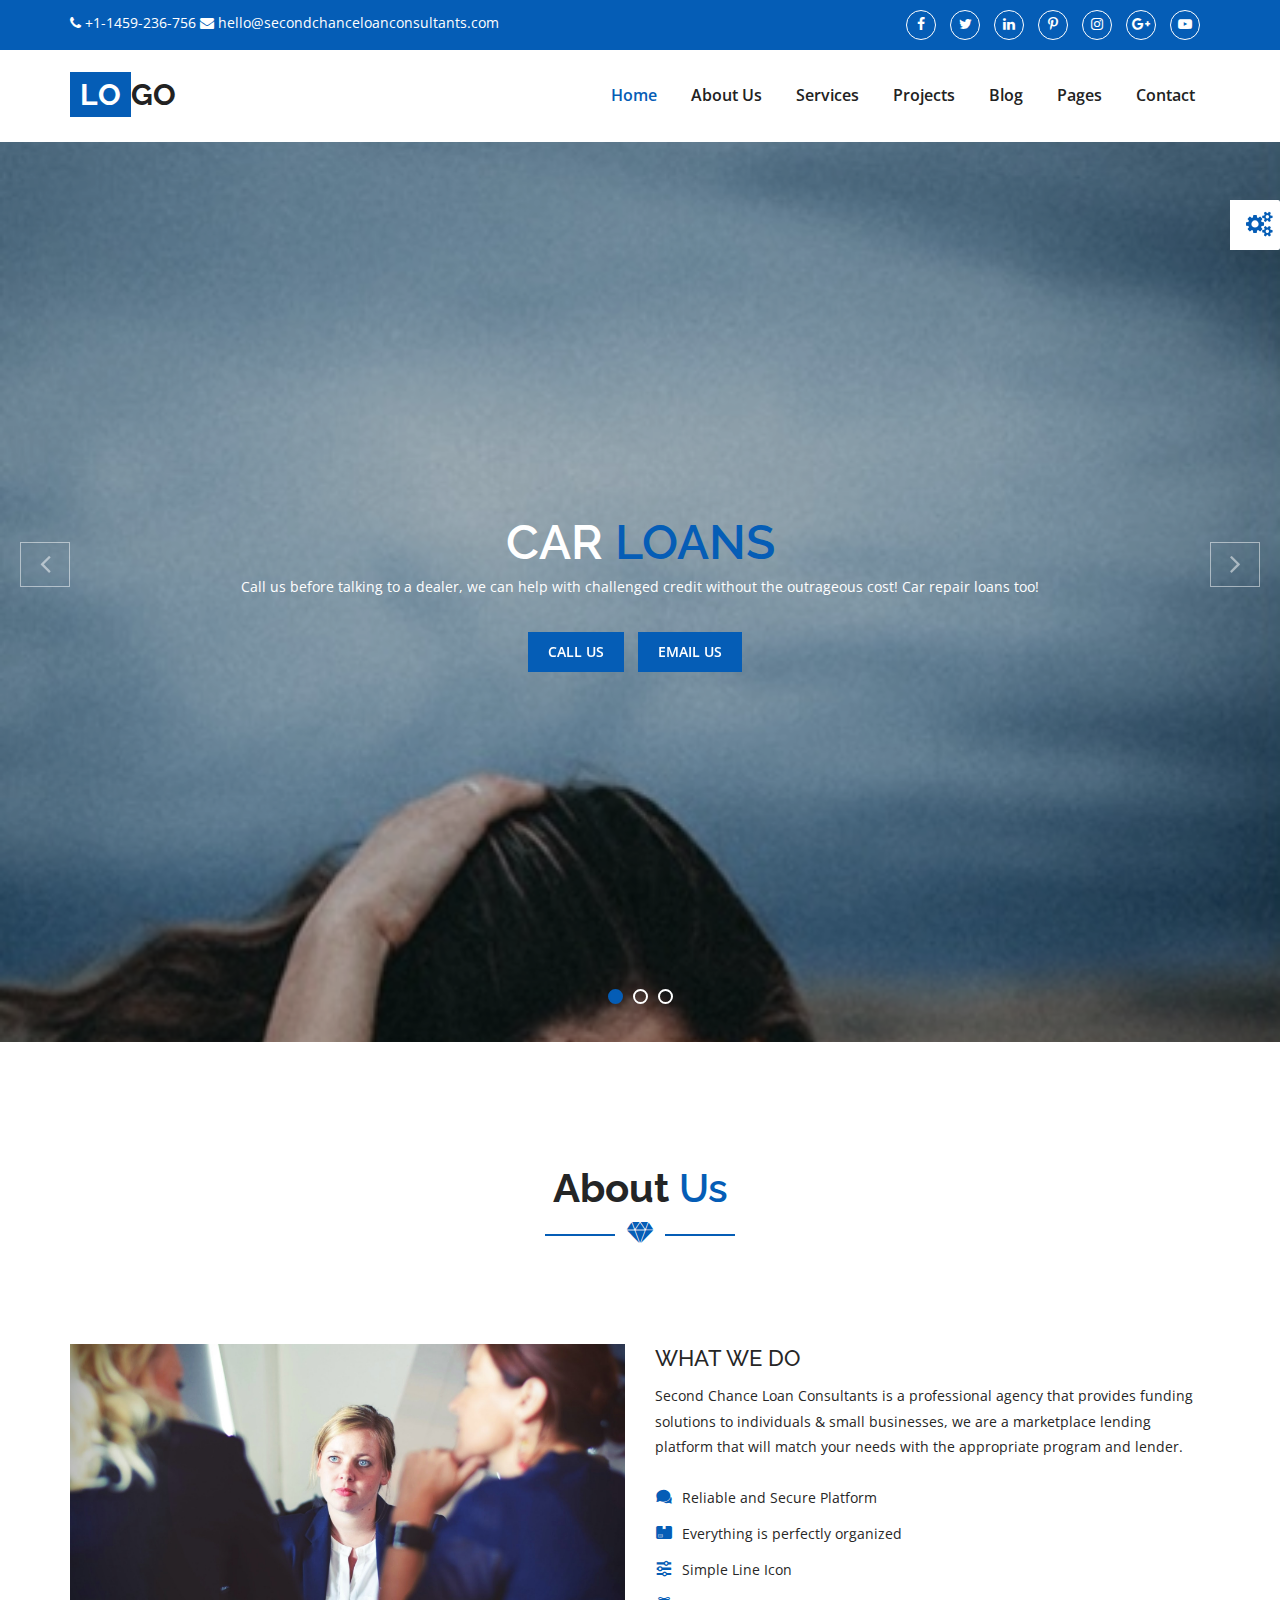
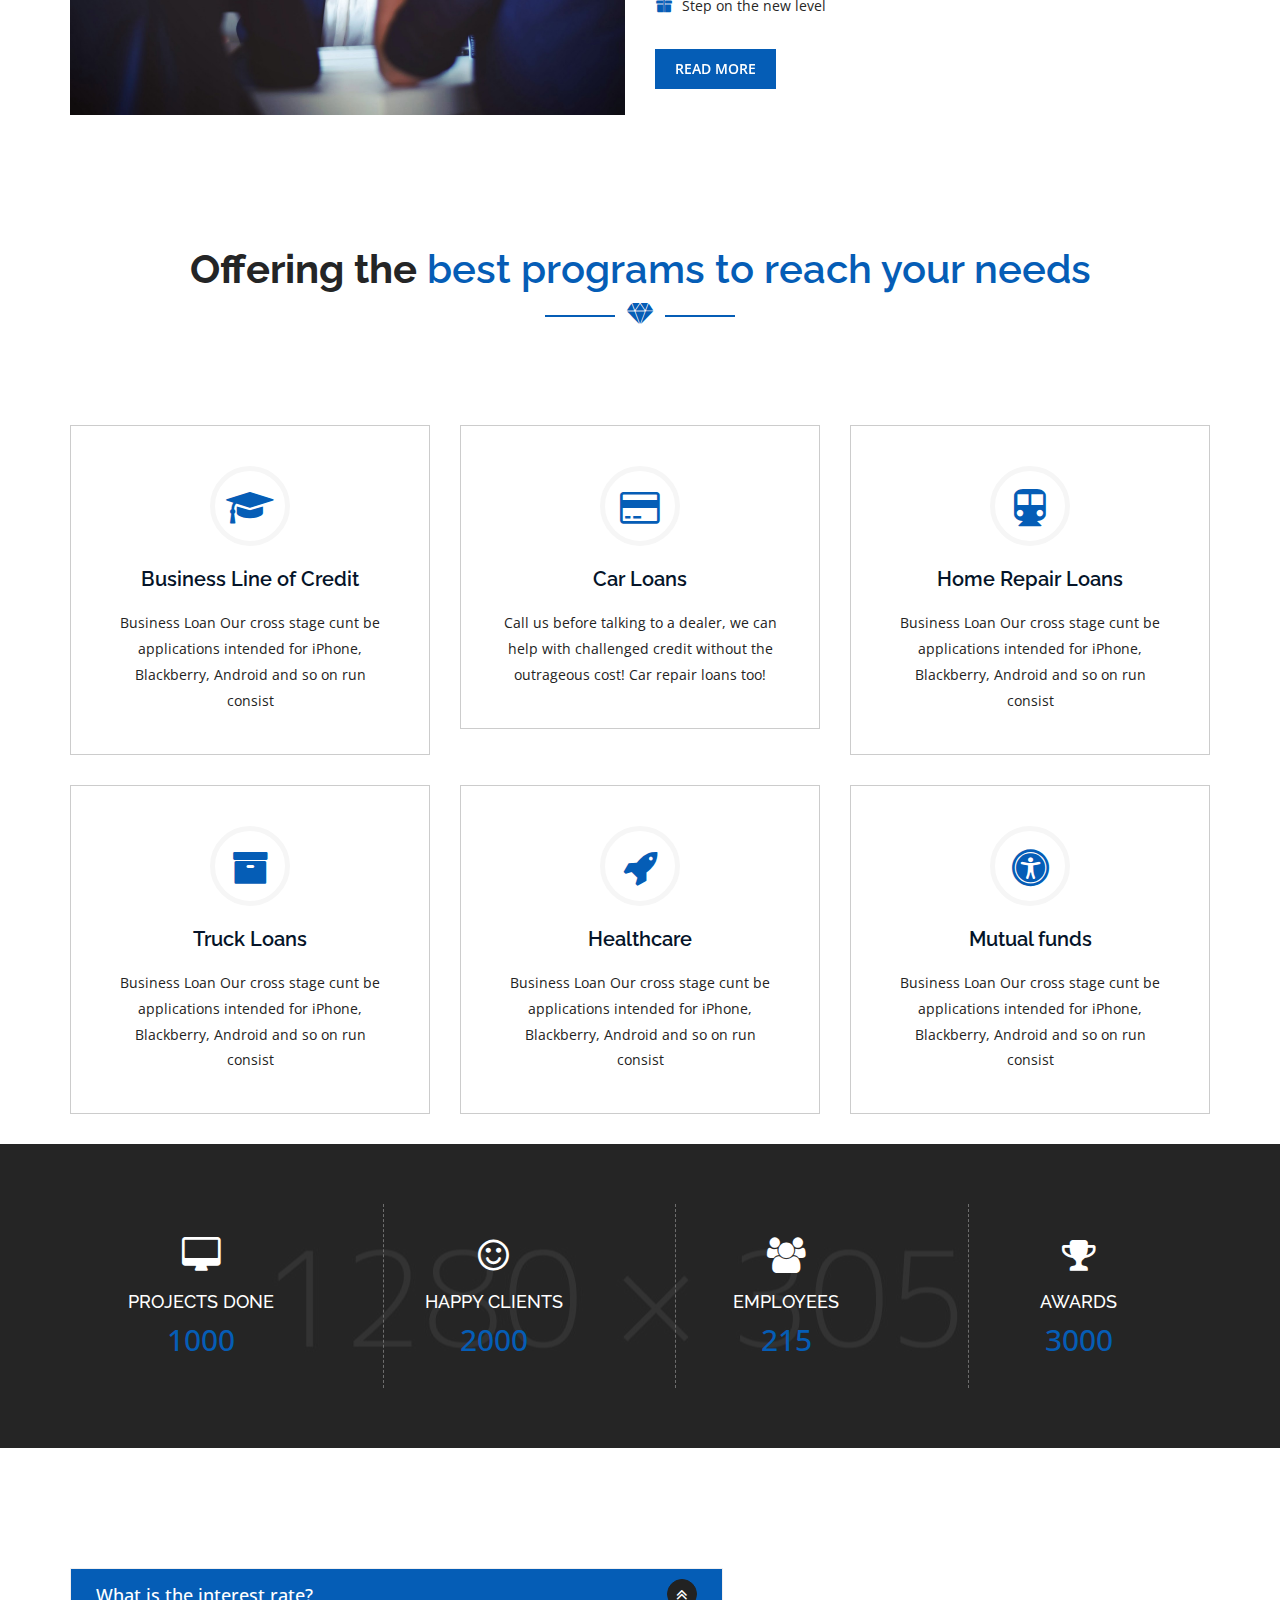
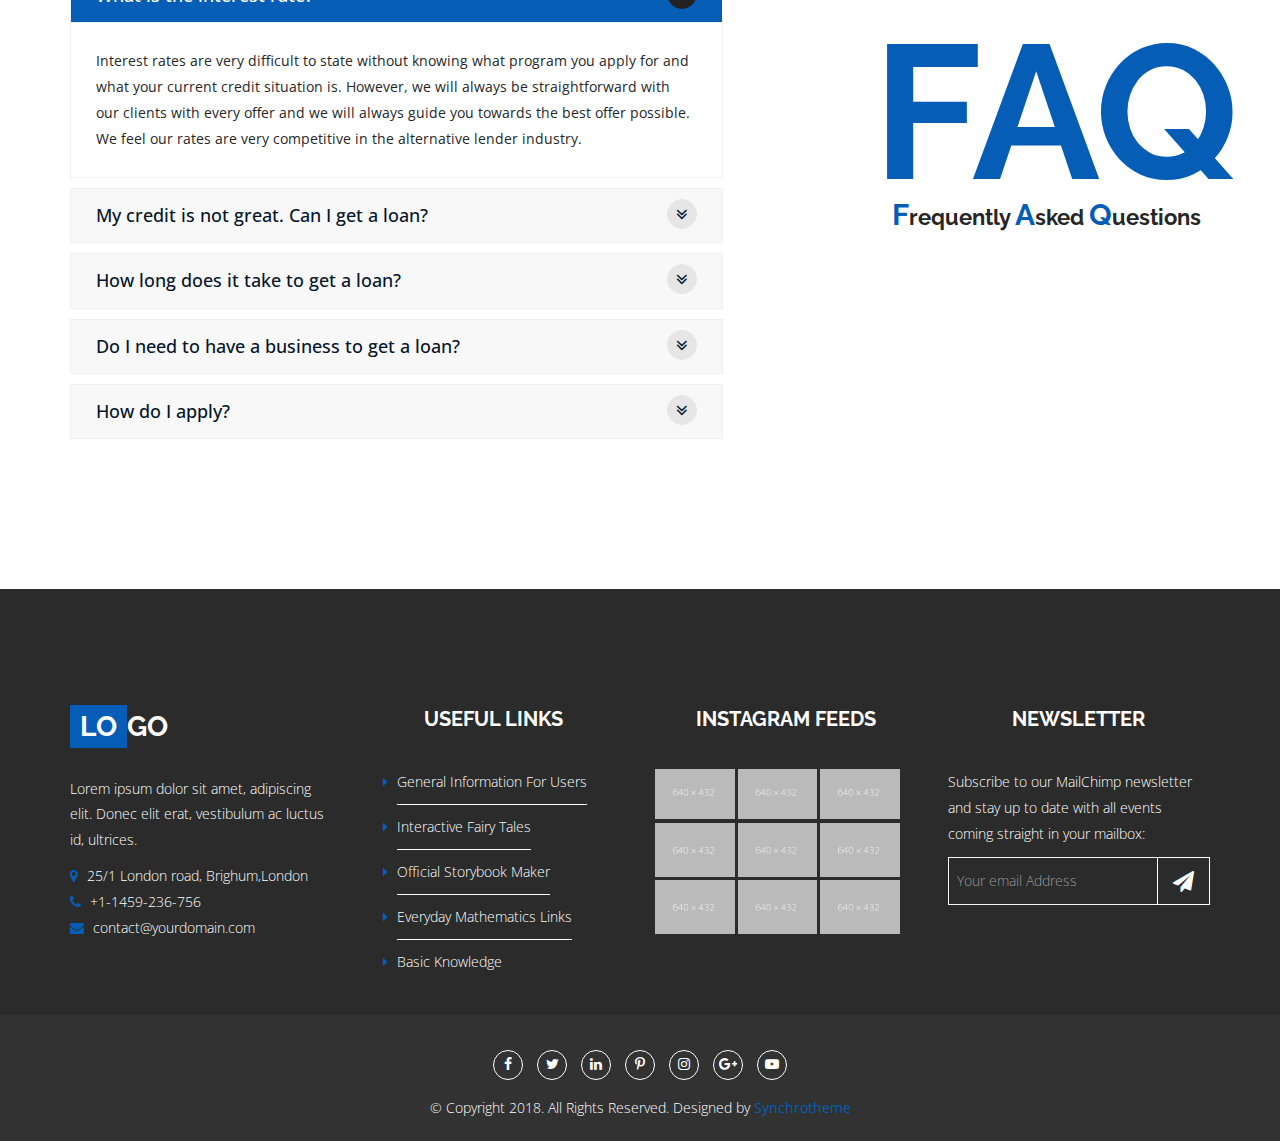
==== commit 18a897b3: "Update index.html" ====
--- a/index.html
+++ b/index.html
@@ -222,8 +222,9 @@
                   <div class="slider-con text-center">
                     <h1>Car <span>Loans</span></h1>
                     <p>
-                      Lorem ipsum dolor sit amet, consectetur adipisicing elit.
-                      Rerum expedita maxime culpa.
+                      
+Call us before talking to a dealer, we can help with challenged credit
+without the outrageous cost! Car repair loans too!
                     </p>
                     <a
                       class="btn btn-default btn-animate btn-style hvr-shutter-out-vertical"
@@ -252,8 +253,8 @@
                   <div class="slider-con text-center">
                     <h1>Home Repair <span>Loans</span></h1>
                     <p>
-                      Lorem ipsum dolor sit amet, consectetur adipisicing elit.
-                      Rerum expedita maxime culpa.
+                      Need a new roof? New furnace? Storm damage? A million things can happen to a
+home and sometimes the banks cant help. We can!
                     </p>
                     <a
                       class="btn btn-default btn-animate btn-style hvr-shutter-out-vertical"
@@ -282,8 +283,9 @@
                   <div class="slider-con text-center">
                     <h1>Business <span>Loans </span></h1>
                     <p>
-                      Lorem ipsum dolor sit amet, consectetur adipisicing elit.
-                      Rerum expedita maxime culpa.
+                      Starting a business? Expanding a current one? Cash flow issues? New
+Equipment? Contact us!  We can help!
+
                     </p>
                     <a
                       class="btn btn-default btn-animate btn-style hvr-shutter-out-vertical"
@@ -414,8 +416,9 @@
               <div class="details">
                 <h3><a href="#">Car Loans </a></h3>
                 <p>
-                  Business Loan Our cross stage cunt be applications intended
-                  for iPhone, Blackberry, Android and so on run consist
+                  
+Call us before talking to a dealer, we can help with challenged credit
+without the outrageous cost! Car repair loans too!
                 </p>
               </div>
             </div>
@@ -549,25 +552,20 @@
                     data-parent="#accordion"
                     href="#collapseOne"
                     aria-expanded="true"
-                    >How Can I Get Discount Coupons ?</a
+                    >
+                    What is the interest rate?</a
                   >
                 </div>
 
                 <div id="collapseOne" class="panel-collapse collapse in">
                   <div class="panel-body">
                     <p>
-                      Lorem ipsum dolor sit amet, consectetur adipiscing elit.
-                      Vestibulum pharetra turpis sit amet eleifend scelerisque.
-                      Quisque consequat tortor et lacinia malesuada. Proin in
-                      pellentesque dolor. Integer egestas malesuada erat, sed
-                      dapibus lectus ornare at. Donec mollis libero velit, nec
-                      tincidunt lectus elementum vel. Suspendisse lobortis
-                      pellentesque velit at tincidunt. Cras sit amet porta erat,
-                      nec vulputate tortor. Nulla libero est, tincidunt sed
-                      tincidunt id, volutpat et lectus. Nam eu risus lacus.
-                      Integer egestas malesuada erat, sed dapibus lectus ornare
-                      at. Donec mollis libero velit, nec tincidunt lectus
-                      elementum vel.
+                                  
+Interest rates are very difficult to state without knowing what program you
+apply for and what your current credit situation is.  However, we will
+always be straightforward with our clients with every offer and we will
+always guide you towards the best offer possible. We feel our rates are very
+competitive in the alternative lender industry.
                     </p>
                   </div>
                 </div>
@@ -581,25 +579,14 @@
                     data-parent="#accordion"
                     href="#collapseTwo"
                     aria-expanded="false"
-                    >Are You Going To Make This Theme In Wordpress?</a
+                    >My credit is not great.  Can I get a loan?</a
                   >
                 </div>
 
                 <div id="collapseTwo" class="panel-collapse collapse">
                   <div class="panel-body">
                     <p>
-                      Lorem ipsum dolor sit amet, consectetur adipiscing elit.
-                      Vestibulum pharetra turpis sit amet eleifend scelerisque.
-                      Quisque consequat tortor et lacinia malesuada. Proin in
-                      pellentesque dolor. Integer egestas malesuada erat, sed
-                      dapibus lectus ornare at. Donec mollis libero velit, nec
-                      tincidunt lectus elementum vel. Suspendisse lobortis
-                      pellentesque velit at tincidunt. Cras sit amet porta erat,
-                      nec vulputate tortor. Nulla libero est, tincidunt sed
-                      tincidunt id, volutpat et lectus. Nam eu risus lacus.
-                      Integer egestas malesuada erat, sed dapibus lectus ornare
-                      at. Donec mollis libero velit, nec tincidunt lectus
-                      elementum vel.
+                      We have programs for people with FICO scores as low as 450.
                     </p>
                   </div>
                 </div>
@@ -613,25 +600,15 @@
                     data-parent="#accordion"
                     href="#collapsethree"
                     aria-expanded="false"
-                    >Do You Have Refund System?</a
+                    >How long does it take to get a loan?</a
                   >
                 </div>
 
                 <div id="collapsethree" class="panel-collapse collapse">
                   <div class="panel-body">
                     <p>
-                      Lorem ipsum dolor sit amet, consectetur adipiscing elit.
-                      Vestibulum pharetra turpis sit amet eleifend scelerisque.
-                      Quisque consequat tortor et lacinia malesuada. Proin in
-                      pellentesque dolor. Integer egestas malesuada erat, sed
-                      dapibus lectus ornare at. Donec mollis libero velit, nec
-                      tincidunt lectus elementum vel. Suspendisse lobortis
-                      pellentesque velit at tincidunt. Cras sit amet porta erat,
-                      nec vulputate tortor. Nulla libero est, tincidunt sed
-                      tincidunt id, volutpat et lectus. Nam eu risus lacus.
-                      Integer egestas malesuada erat, sed dapibus lectus ornare
-                      at. Donec mollis libero velit, nec tincidunt lectus
-                      elementum vel.
+                      Some programs can be funded in as little as 48 hours.  Others can take as
+                      long 30 days. 
                     </p>
                   </div>
                 </div>
@@ -645,25 +622,16 @@
                     data-parent="#accordion"
                     href="#collapsefour"
                     aria-expanded="false"
-                    >Can We Get Delivery Services?</a
+                    >Do I need to have a business to get a loan?</a
                   >
                 </div>
 
                 <div id="collapsefour" class="panel-collapse collapse">
                   <div class="panel-body">
                     <p>
-                      Lorem ipsum dolor sit amet, consectetur adipiscing elit.
-                      Vestibulum pharetra turpis sit amet eleifend scelerisque.
-                      Quisque consequat tortor et lacinia malesuada. Proin in
-                      pellentesque dolor. Integer egestas malesuada erat, sed
-                      dapibus lectus ornare at. Donec mollis libero velit, nec
-                      tincidunt lectus elementum vel. Suspendisse lobortis
-                      pellentesque velit at tincidunt. Cras sit amet porta erat,
-                      nec vulputate tortor. Nulla libero est, tincidunt sed
-                      tincidunt id, volutpat et lectus. Nam eu risus lacus.
-                      Integer egestas malesuada erat, sed dapibus lectus ornare
-                      at. Donec mollis libero velit, nec tincidunt lectus
-                      elementum vel.
+                     
+No. In fact one of our most popular products is our personal loan program.
+Both secured and unsecured.
                     </p>
                   </div>
                 </div>
@@ -677,25 +645,16 @@
                     data-parent="#accordion"
                     href="#collapsefive"
                     aria-expanded="false"
-                    >How Can I Get New Product Notification?</a
+                    >How do I apply?</a
                   >
                 </div>
 
                 <div id="collapsefive" class="panel-collapse collapse">
                   <div class="panel-body">
                     <p>
-                      Lorem ipsum dolor sit amet, consectetur adipiscing elit.
-                      Vestibulum pharetra turpis sit amet eleifend scelerisque.
-                      Quisque consequat tortor et lacinia malesuada. Proin in
-                      pellentesque dolor. Integer egestas malesuada erat, sed
-                      dapibus lectus ornare at. Donec mollis libero velit, nec
-                      tincidunt lectus elementum vel. Suspendisse lobortis
-                      pellentesque velit at tincidunt. Cras sit amet porta erat,
-                      nec vulputate tortor. Nulla libero est, tincidunt sed
-                      tincidunt id, volutpat et lectus. Nam eu risus lacus.
-                      Integer egestas malesuada erat, sed dapibus lectus ornare
-                      at. Donec mollis libero velit, nec tincidunt lectus
-                      elementum vel.
+                     
+Contact us at your earliest convenience for a pre interview so that we can
+fit your needs to the best program available.
                     </p>
                   </div>
                 </div>
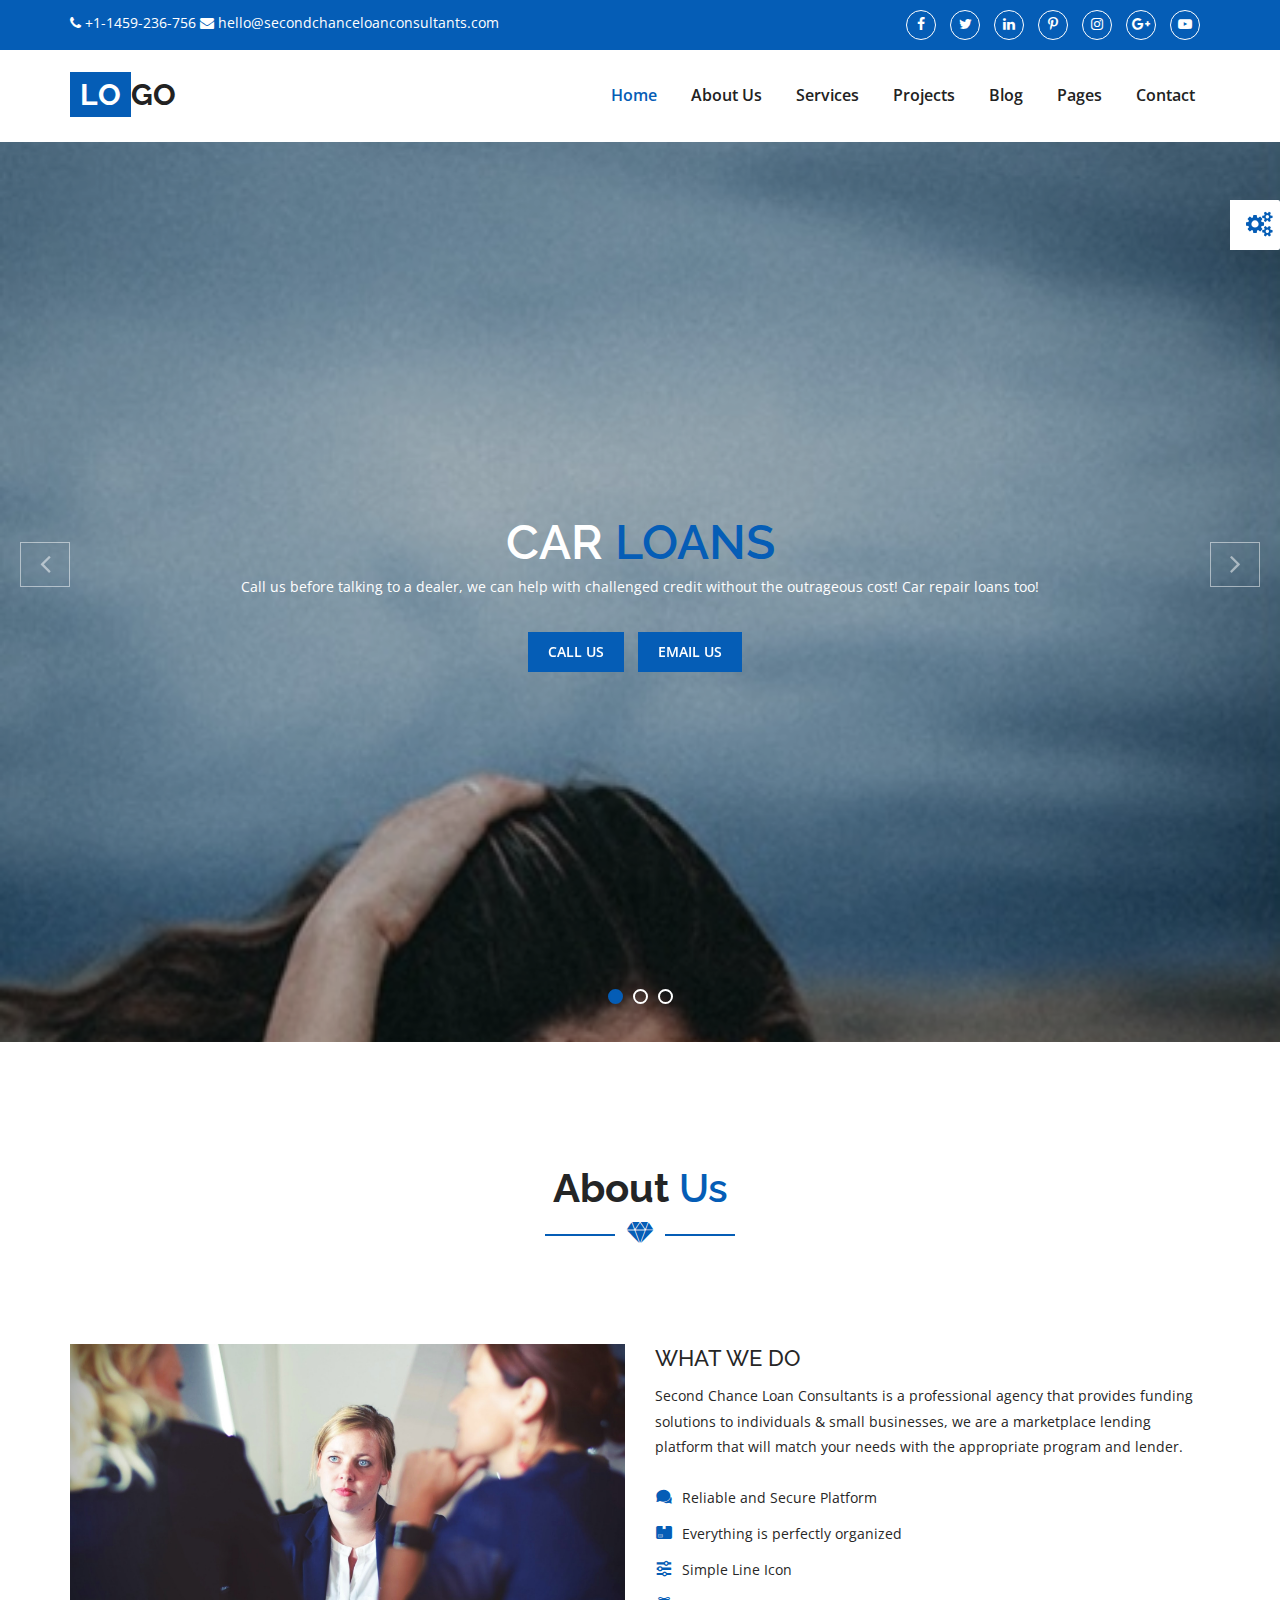
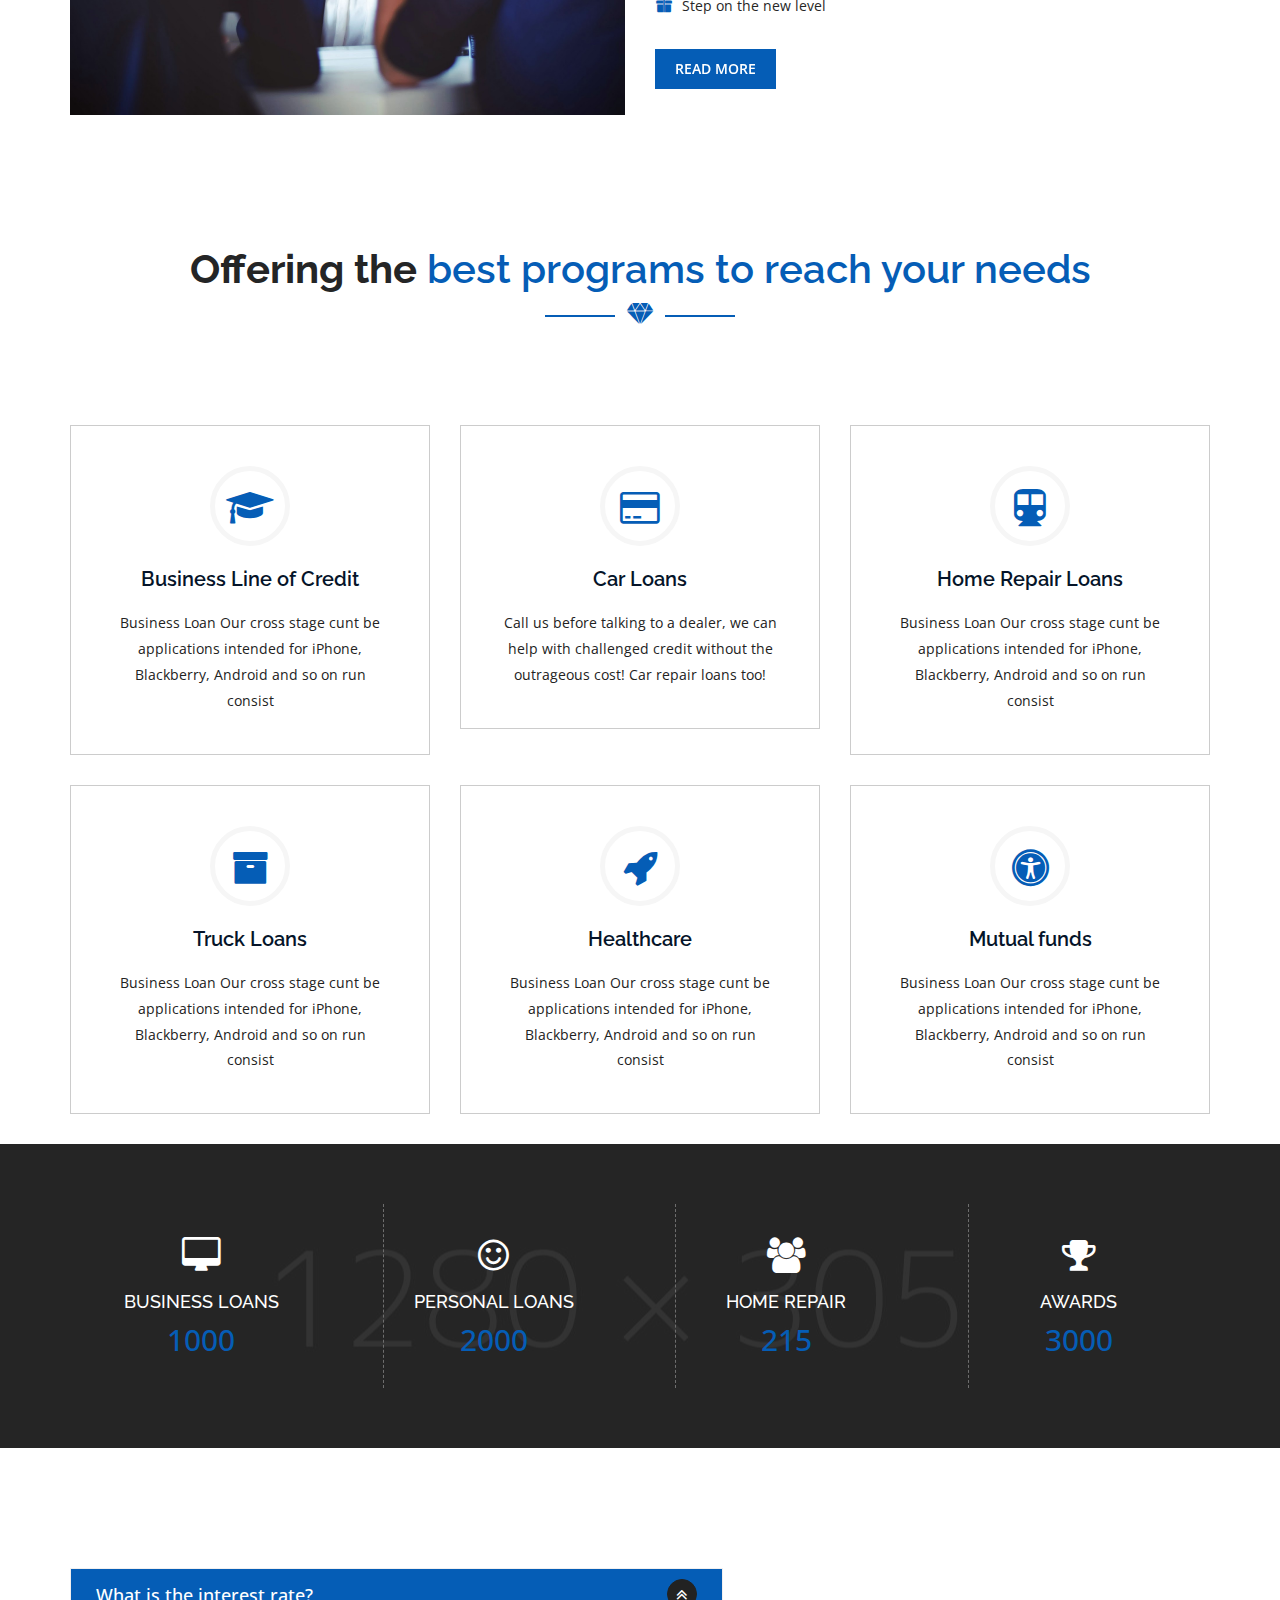
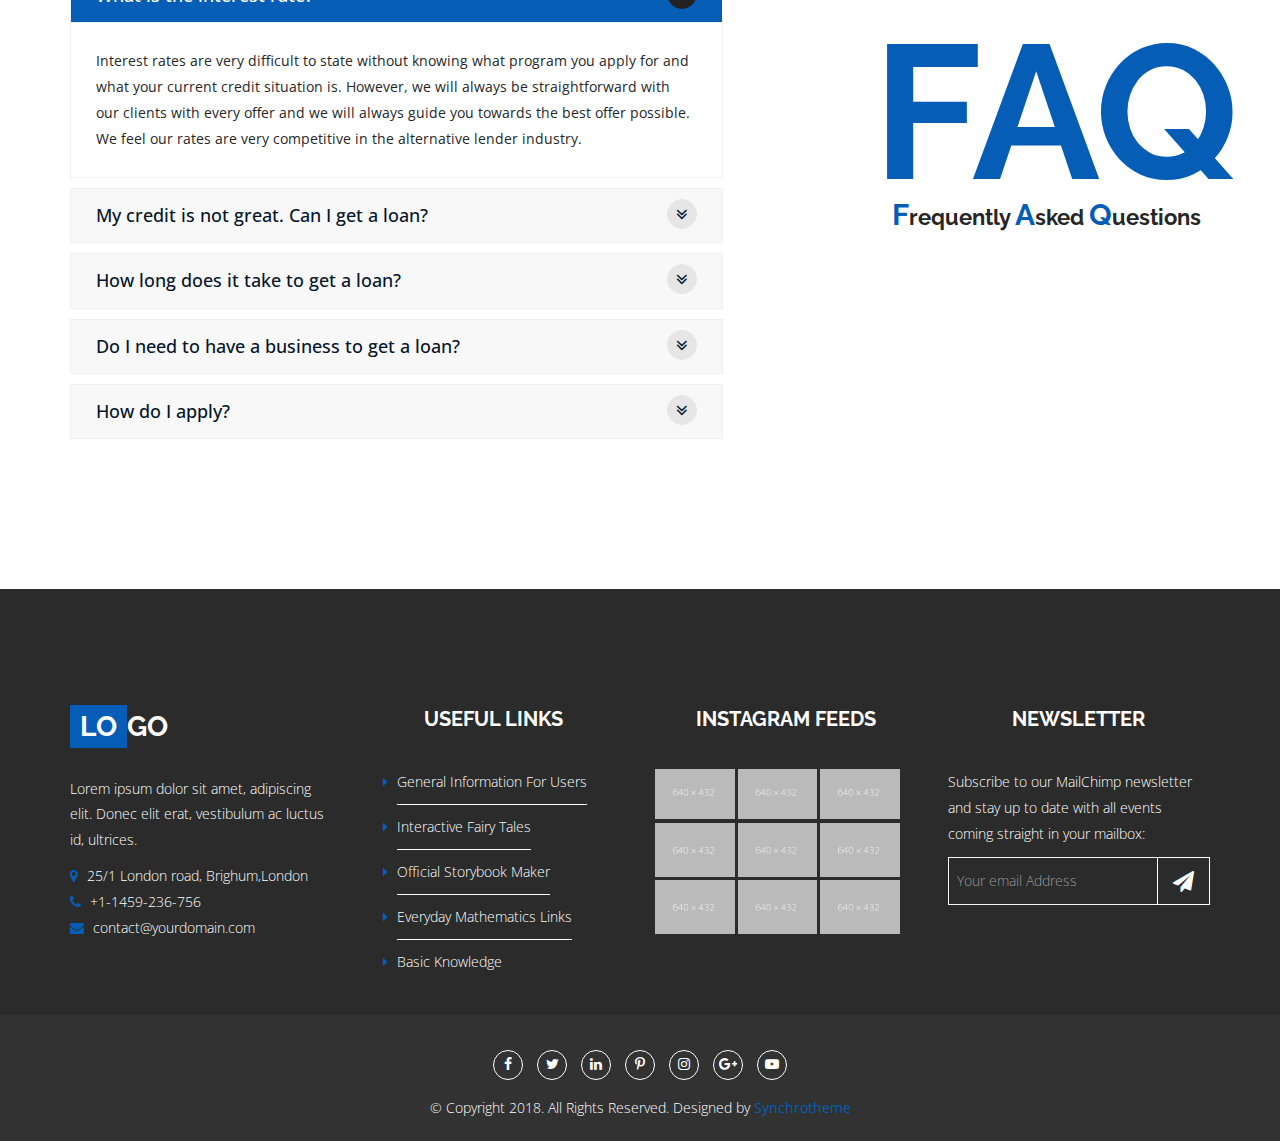
==== commit d6f3d8a3: "Update index.html" ====
--- a/index.html
+++ b/index.html
@@ -497,7 +497,7 @@
             <div class="counter-item style-2">
               <div class="counter-item-inner">
                 <i class="fa fa-desktop" aria-hidden="true"></i>
-                <h4>Projects Done</h4>
+                <h4>Business Loans</h4>
                 <span class="counter">1000</span>
               </div>
             </div>
@@ -508,7 +508,7 @@
               <div class="counter-item-inner">
                 <div class="icon"></div>
                 <i class="fa fa-smile-o"></i>
-                <h4>Happy Clients</h4>
+                <h4>Personal Loans</h4>
                 <span class="counter">2000</span>
               </div>
             </div>
@@ -519,7 +519,7 @@
               <div class="counter-item-inner">
                 <div class="icon"></div>
                 <i class="fa fa-users" aria-hidden="true"></i>
-                <h4>Employees</h4>
+                <h4>Home Repair</h4>
                 <span class="counter">215</span>
               </div>
             </div>
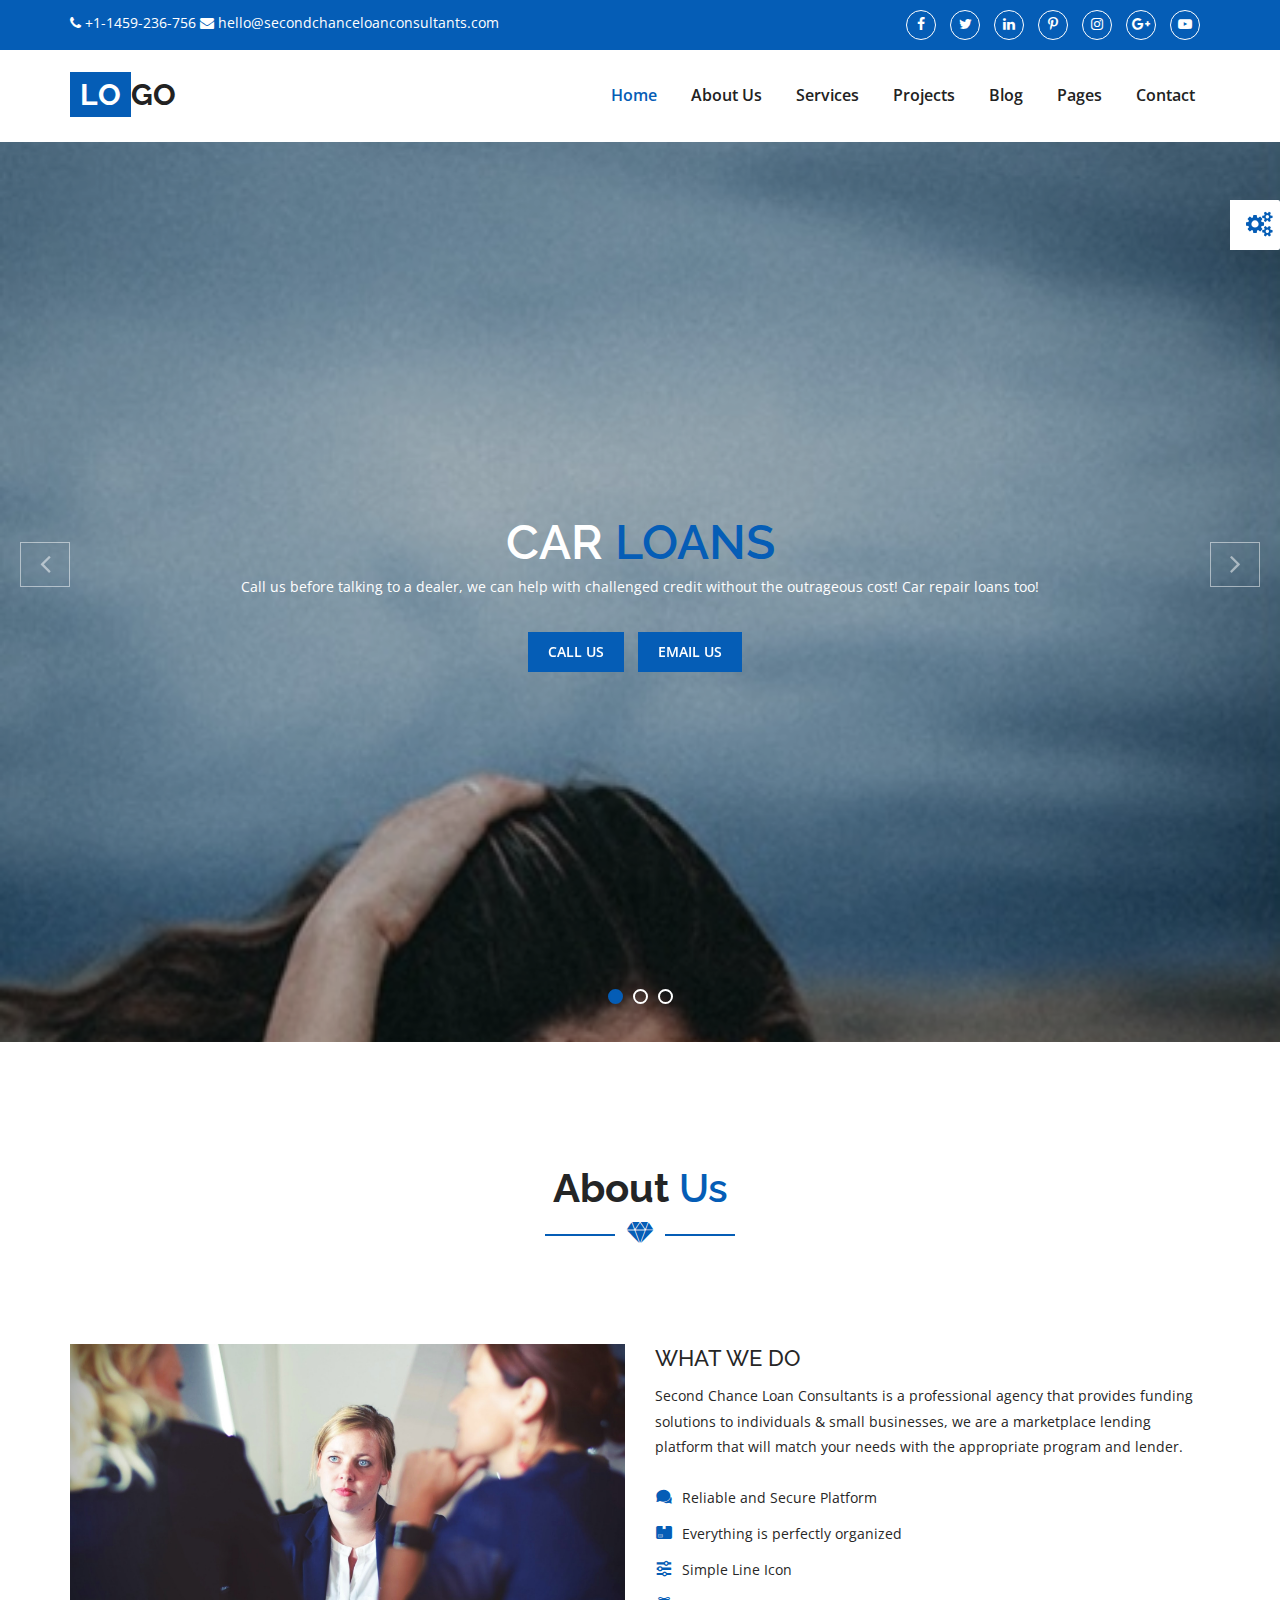
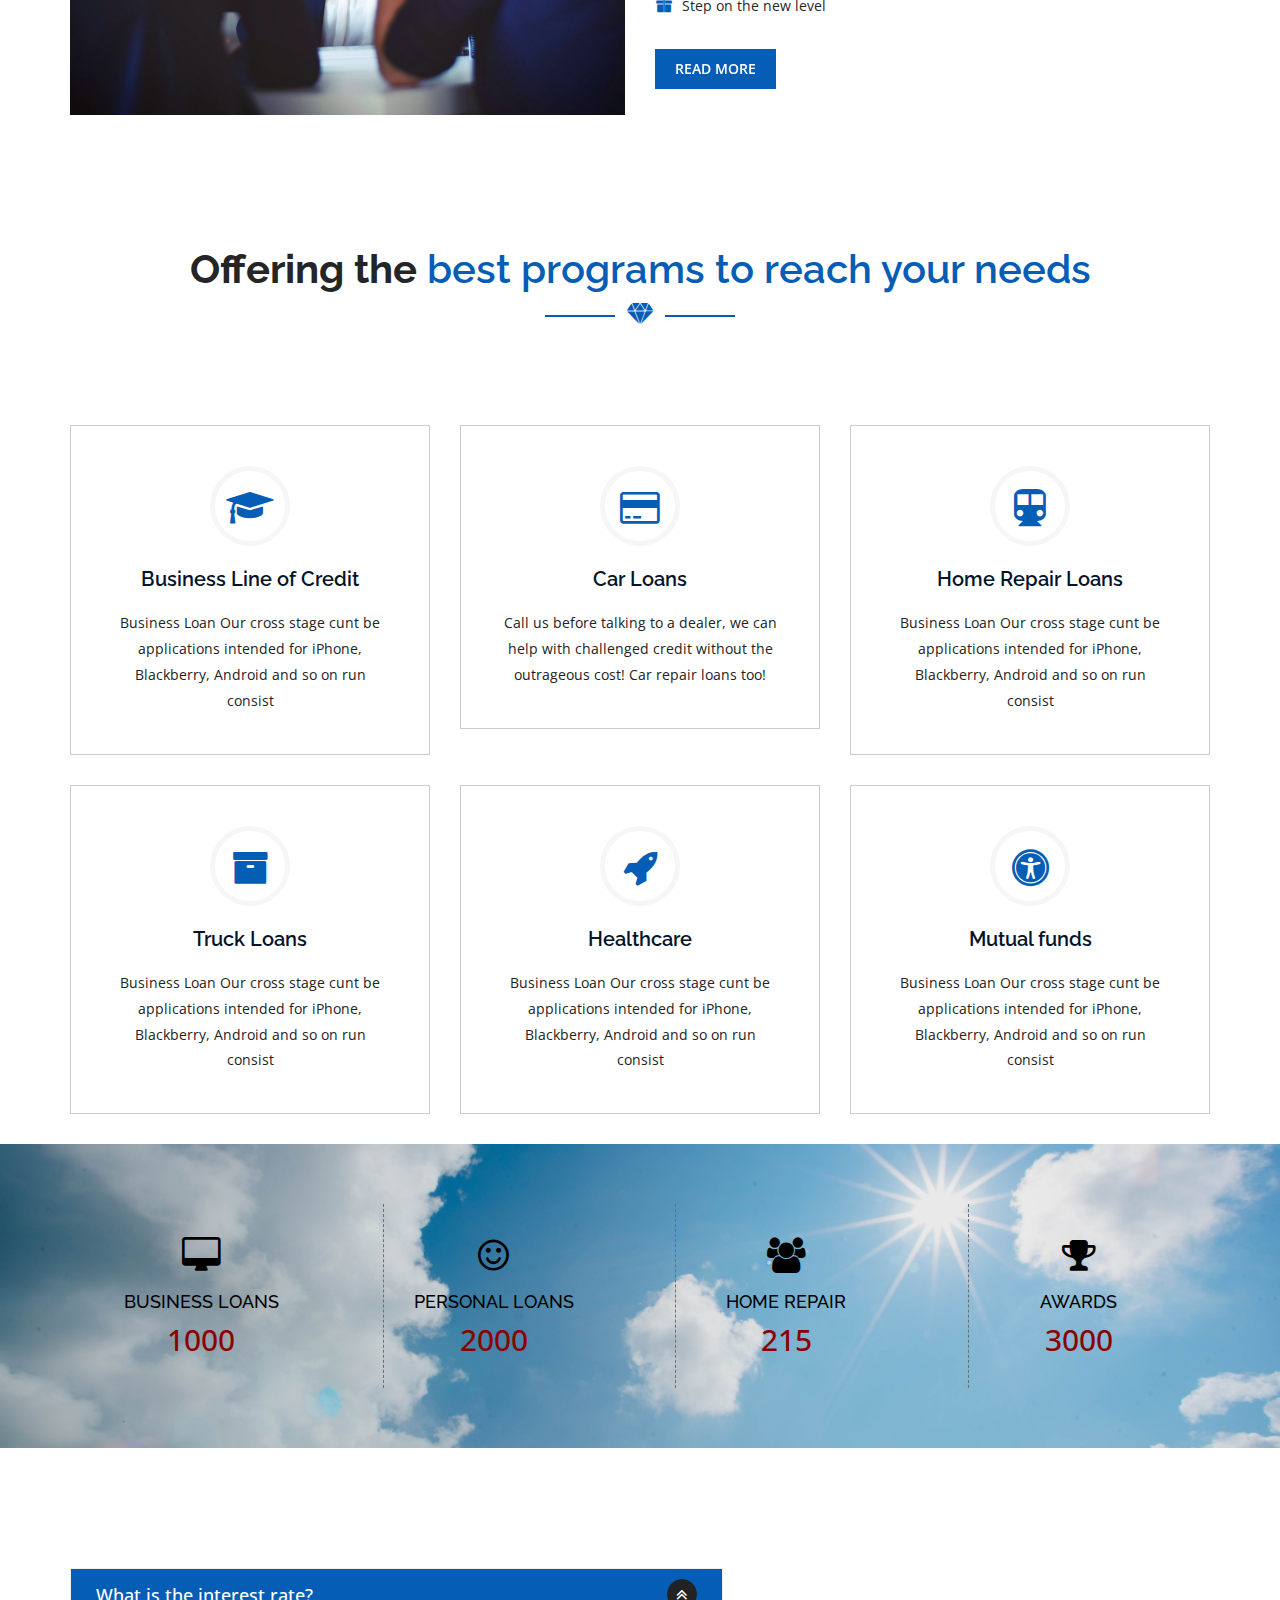
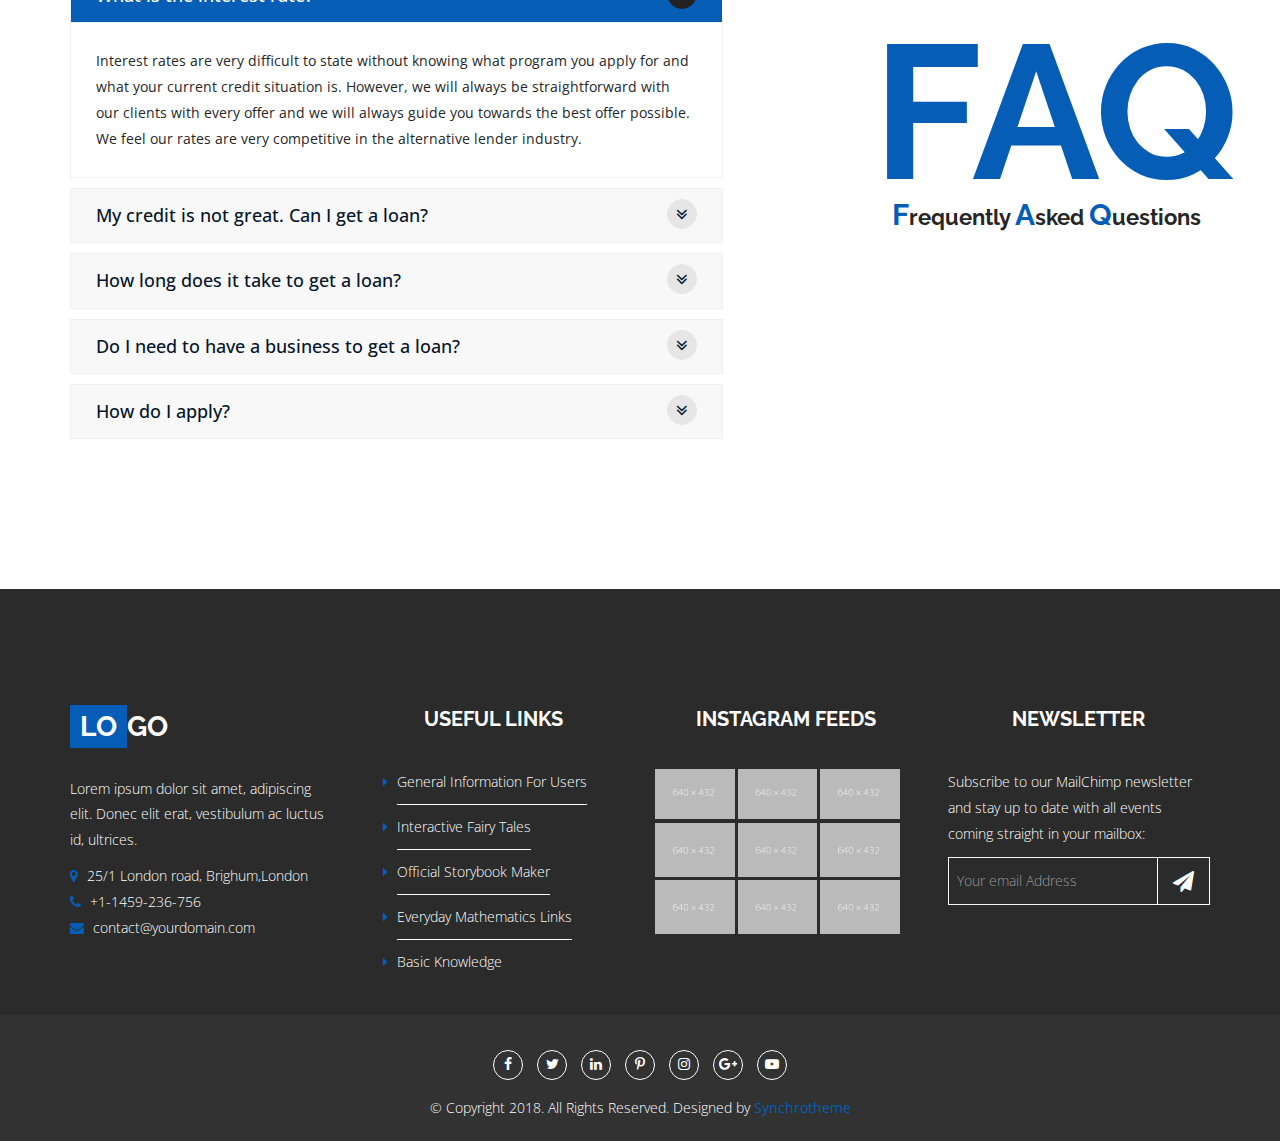
==== commit 568c3e80: "counter" ====
--- a/index.html
+++ b/index.html
@@ -489,16 +489,16 @@
     <!-- == Service Section End == -->
 
     <!-- == Counter Section Start == -->
-    <section id="counter" class="counter-bg bg-opacity section-padding-60">
+    <section id="counter" class="counter-bg bg-opacit section-padding-60">
       <div class="container">
         <div class="row">
           <!-- Counter item-->
           <div class="col-md-3 col-sm-6">
             <div class="counter-item style-2">
               <div class="counter-item-inner">
-                <i class="fa fa-desktop" aria-hidden="true"></i>
-                <h4>Business Loans</h4>
-                <span class="counter">1000</span>
+                <i style="color:black;" class="fa fa-desktop" aria-hidden="true"></i>
+                <h4 style="color:black;">Business Loans</h4>
+                <span style="color:darkred;" class="counter">1000</span>
               </div>
             </div>
           </div>
@@ -507,9 +507,9 @@
             <div class="counter-item style-2">
               <div class="counter-item-inner">
                 <div class="icon"></div>
-                <i class="fa fa-smile-o"></i>
-                <h4>Personal Loans</h4>
-                <span class="counter">2000</span>
+                <i style="color:black;" class="fa fa-smile-o"></i>
+                <h4 style="color:black;">Personal Loans</h4>
+                <span style="color:darkred;" class="counter">2000</span>
               </div>
             </div>
           </div>
@@ -518,9 +518,9 @@
             <div class="counter-item style-2">
               <div class="counter-item-inner">
                 <div class="icon"></div>
-                <i class="fa fa-users" aria-hidden="true"></i>
-                <h4>Home Repair</h4>
-                <span class="counter">215</span>
+                <i style="color:black;" class="fa fa-users" aria-hidden="true"></i>
+                <h4 style="color:black;">Home Repair</h4>
+                <span style="color:darkred;" class="counter">215</span>
               </div>
             </div>
           </div>
@@ -529,9 +529,9 @@
             <div class="counter-item style-2">
               <div class="counter-item-inner">
                 <div class="icon"></div>
-                <i class="fa fa-trophy" aria-hidden="true"></i>
-                <h4>Awards</h4>
-                <span class="counter">3000</span>
+                <i style="color:black;" class="fa fa-trophy" aria-hidden="true"></i>
+                <h4 style="color:black;">Awards</h4>
+                <span style="color:darkred;" class="counter">3000</span>
               </div>
             </div>
           </div>
--- a/css/style.css
+++ b/css/style.css
@@ -718,7 +718,7 @@
  7. Background image set
 ---------------------------------------*/
 .counter-bg{
-  background: rgba(0,0,0,0) url("../image/banner/dummy-image.jpg");/* Change the dummy image*/
+  background: rgba(0,0,0,0) url("../image/bg-text.jpg");/* Change the dummy image*/
   background-clip: initial;
   background-color: rgba(255,255,255,0);
   background-origin: initial;
